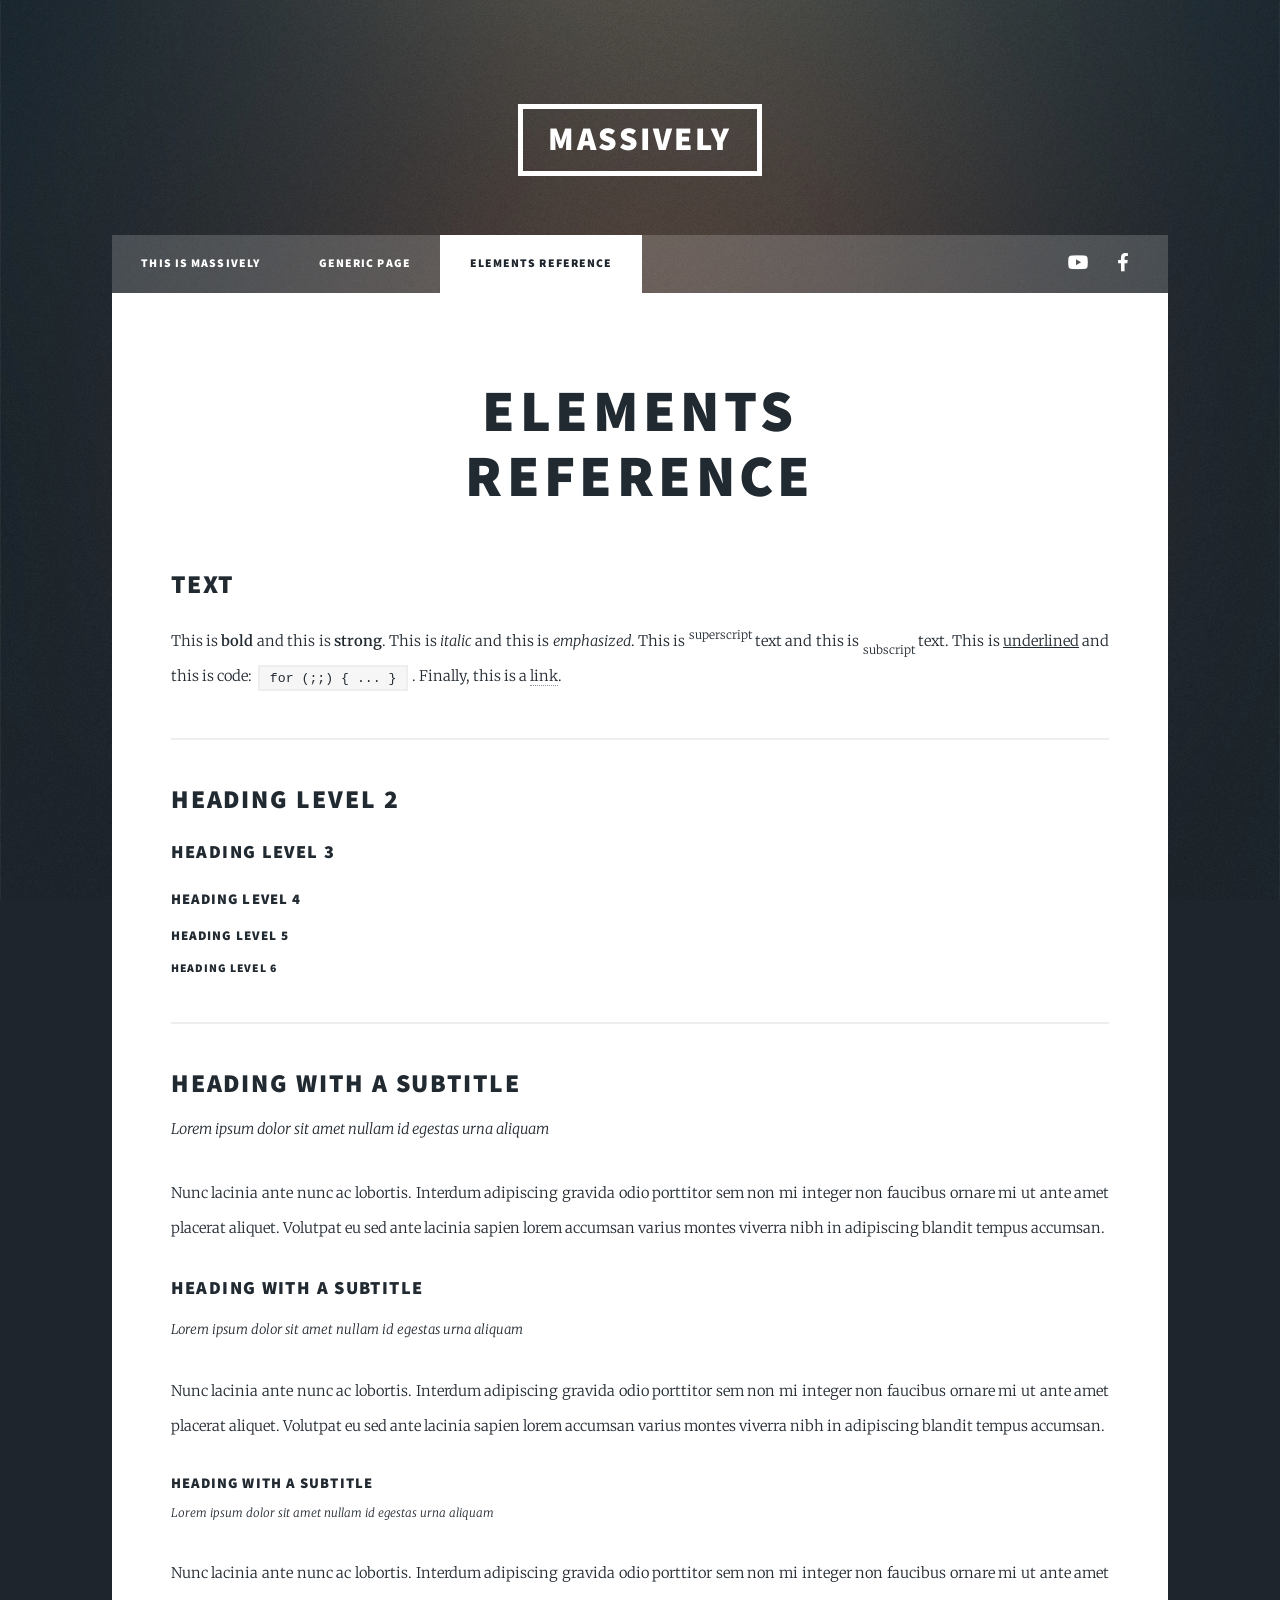
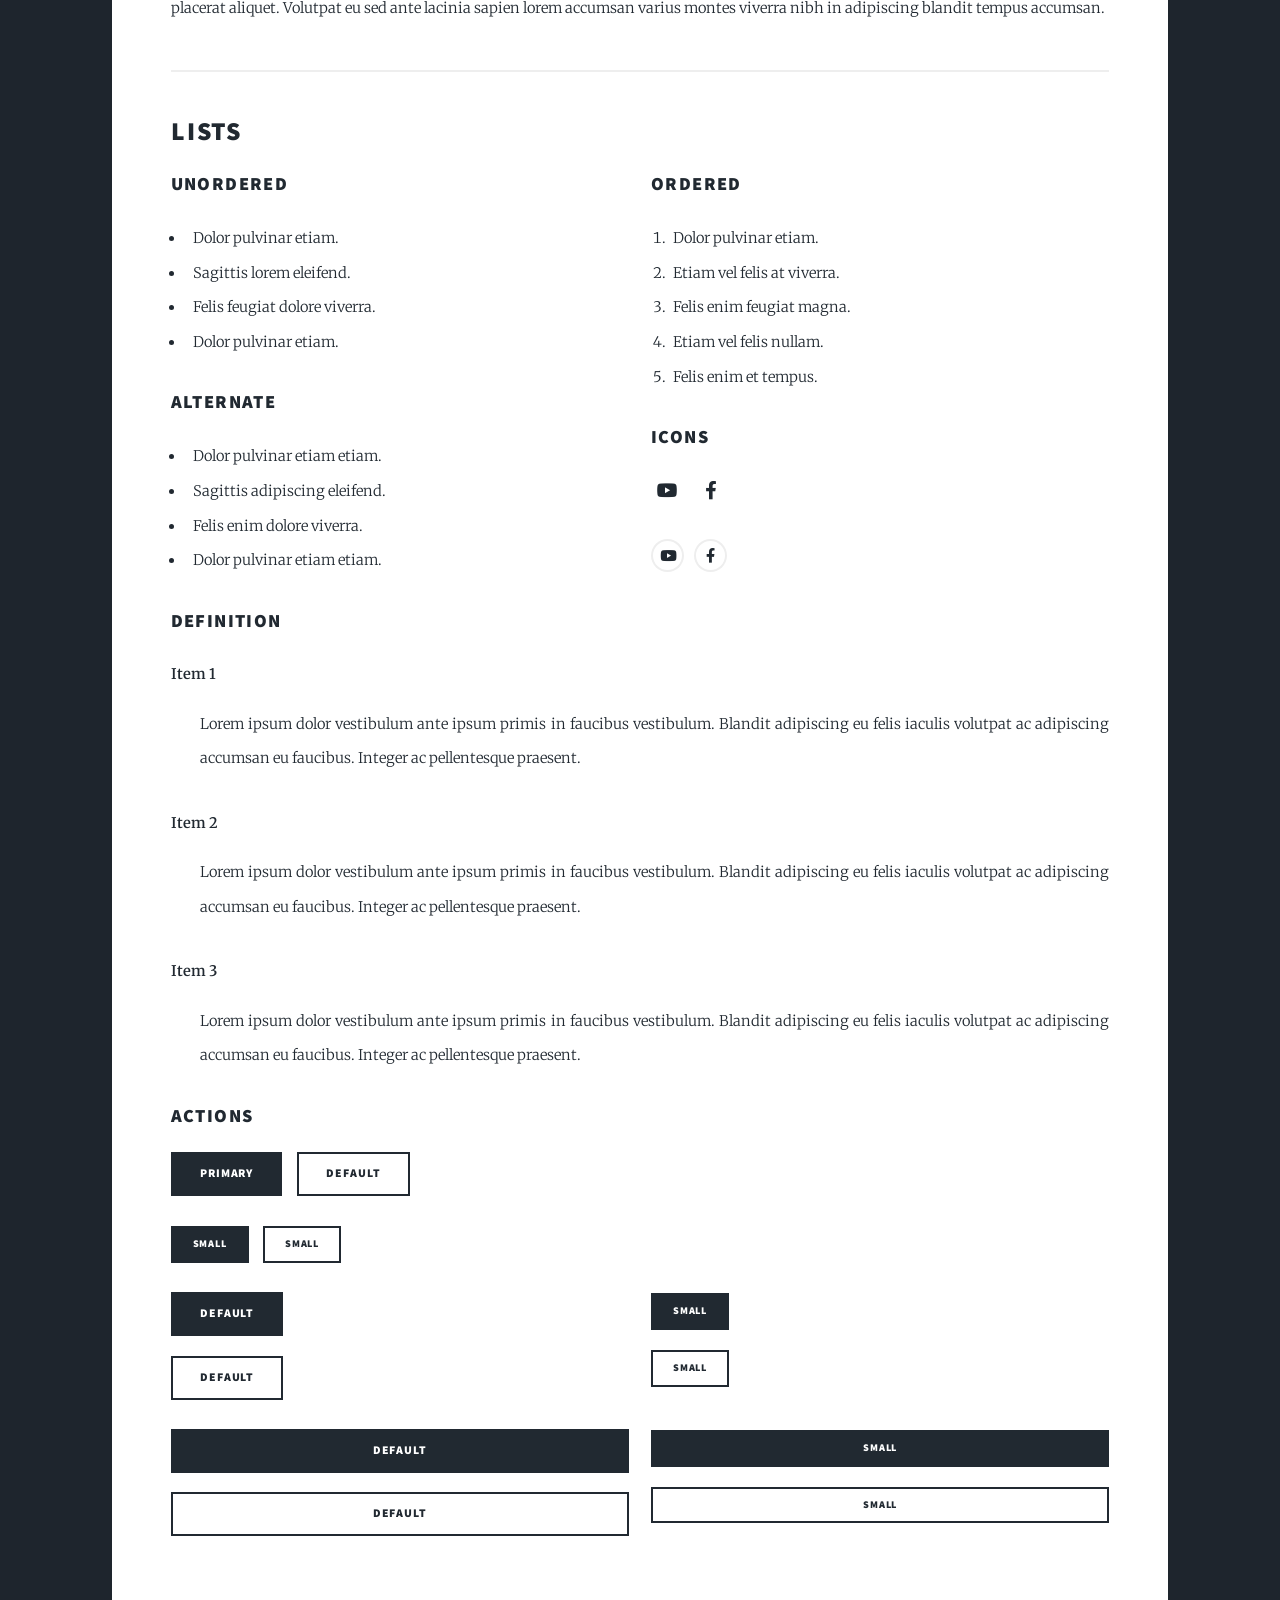
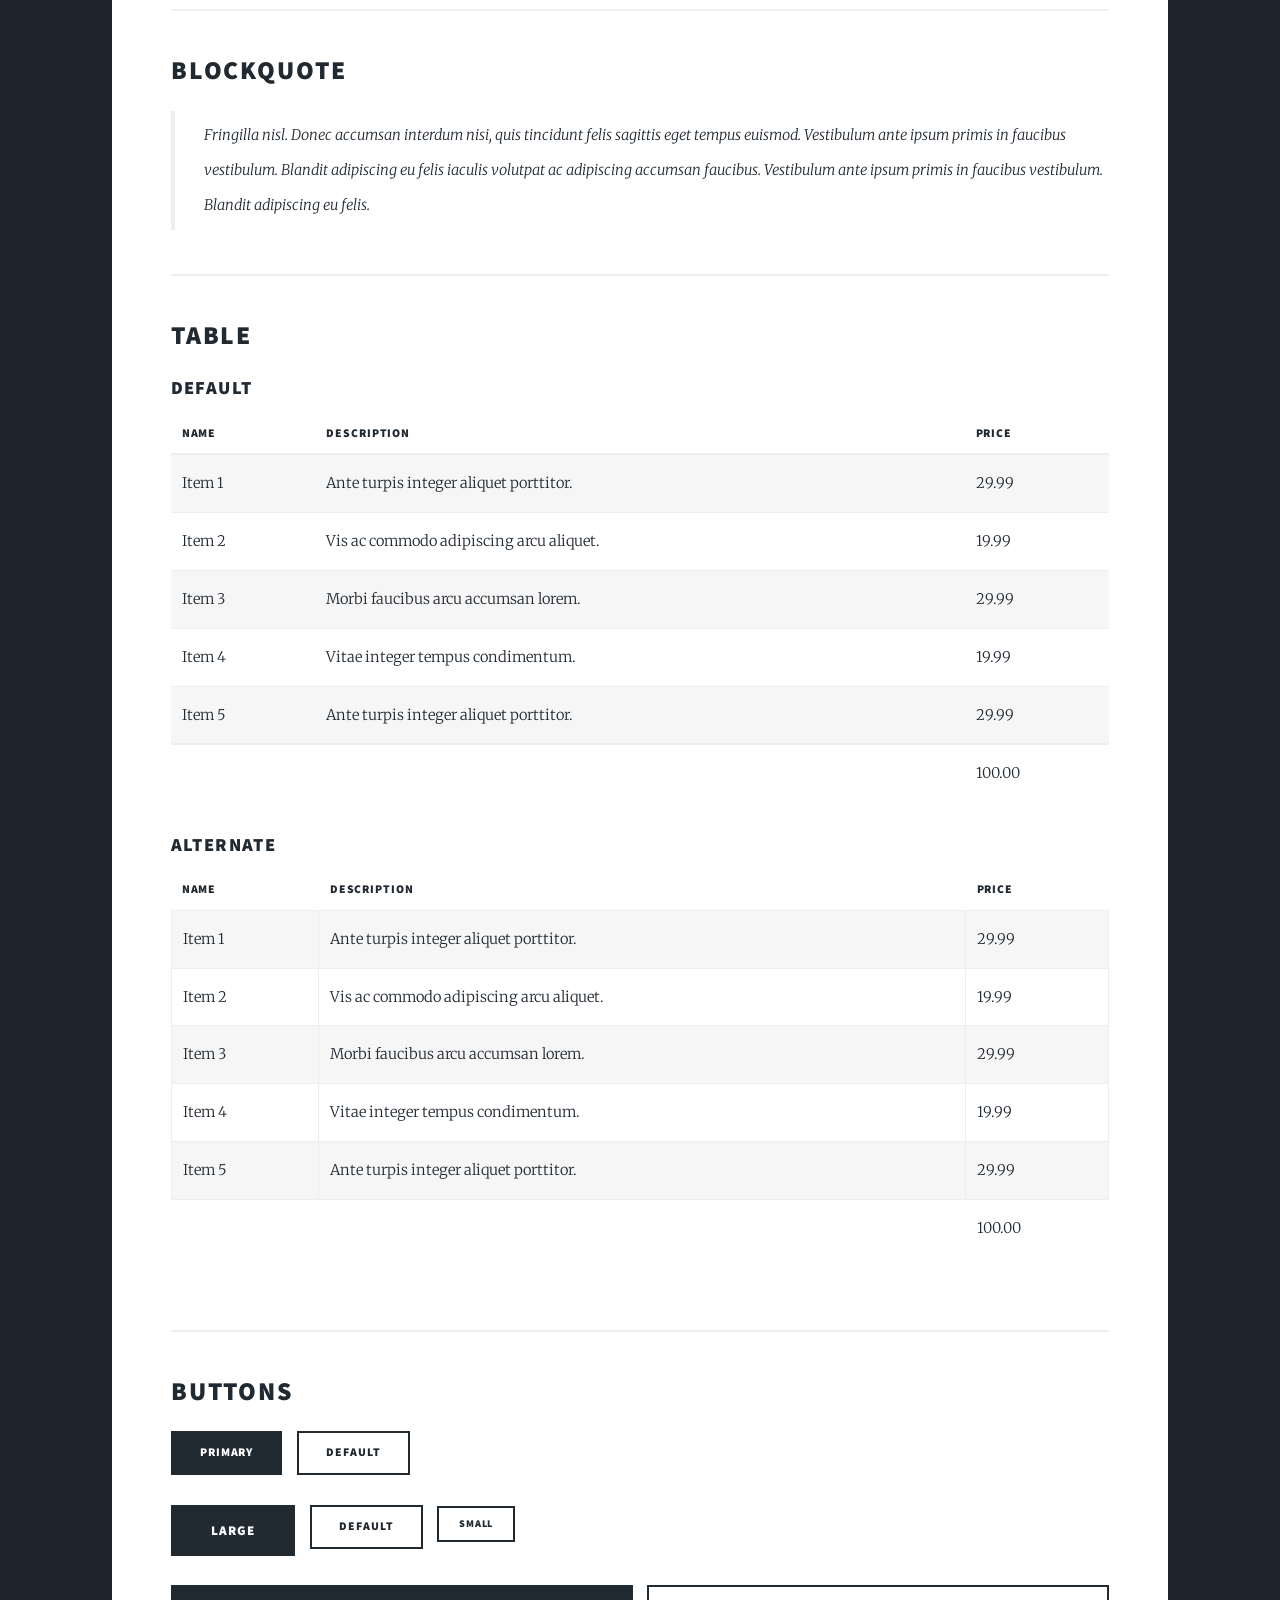
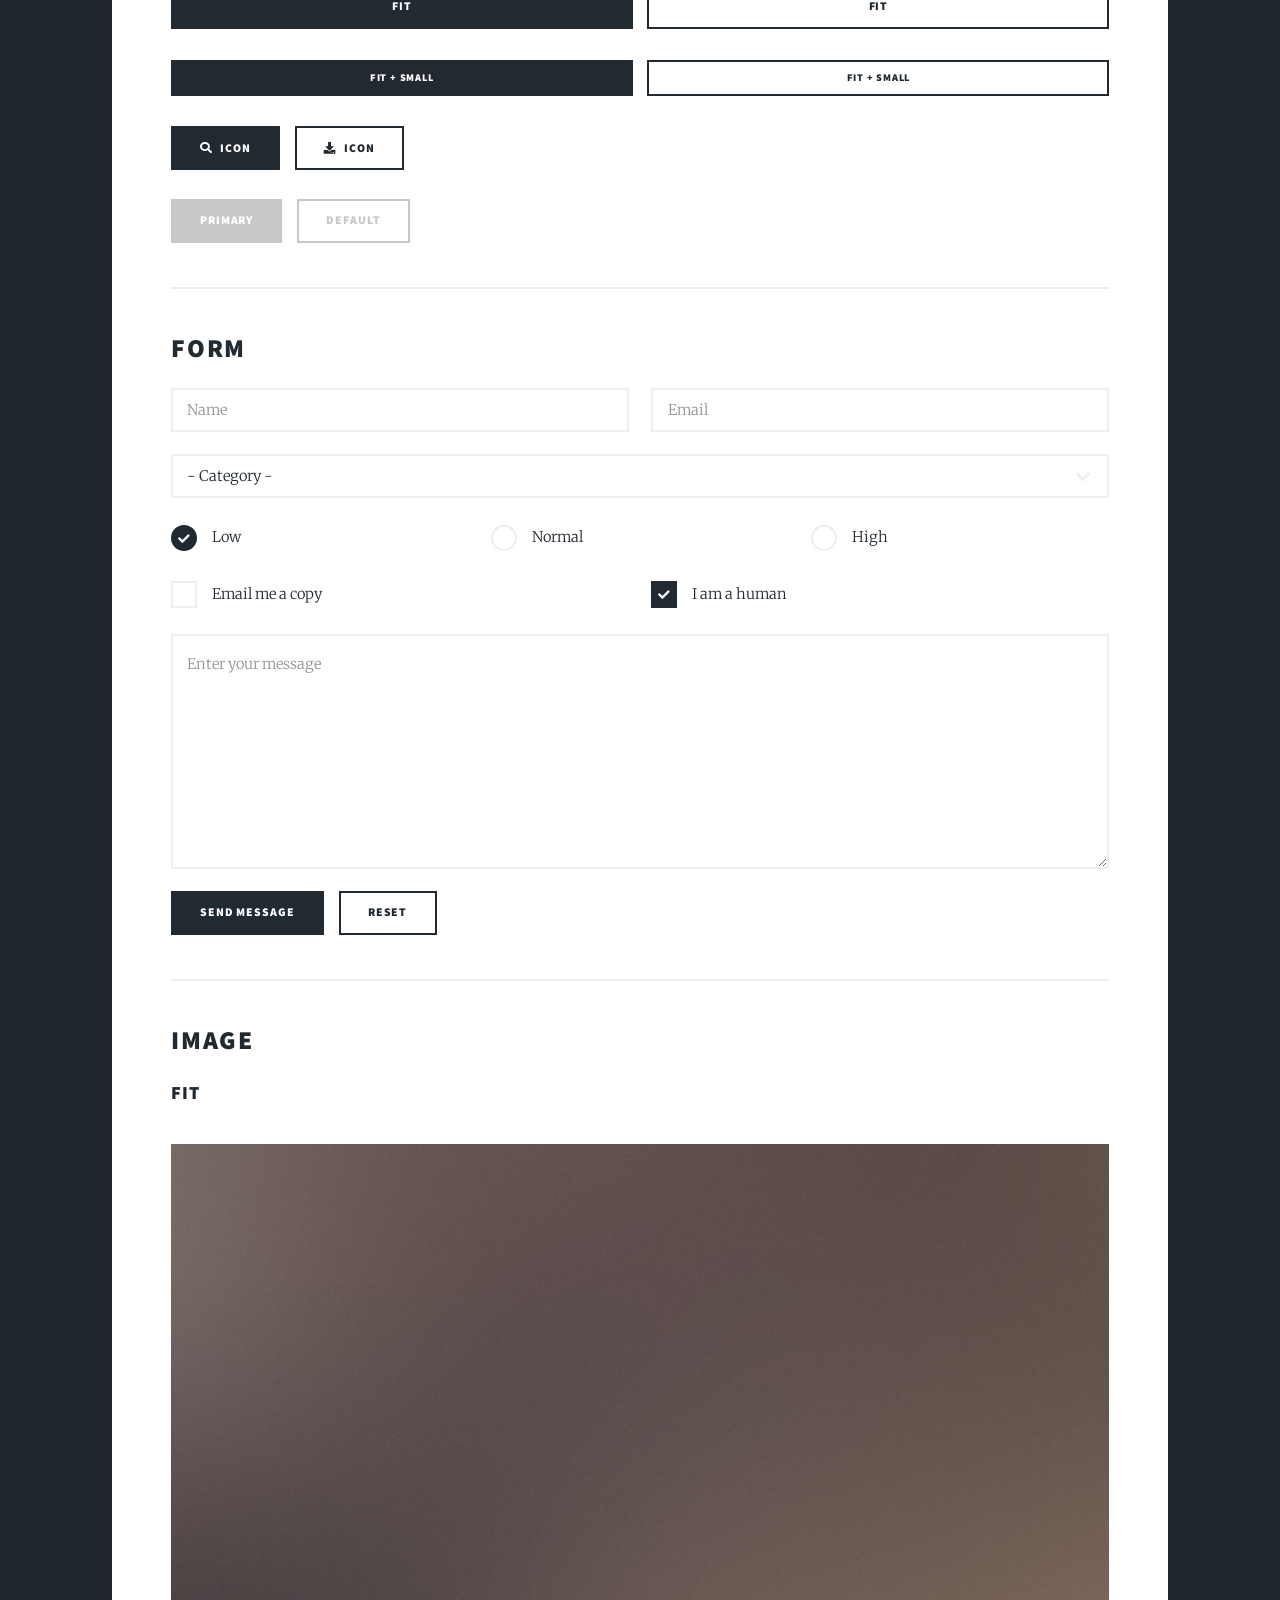
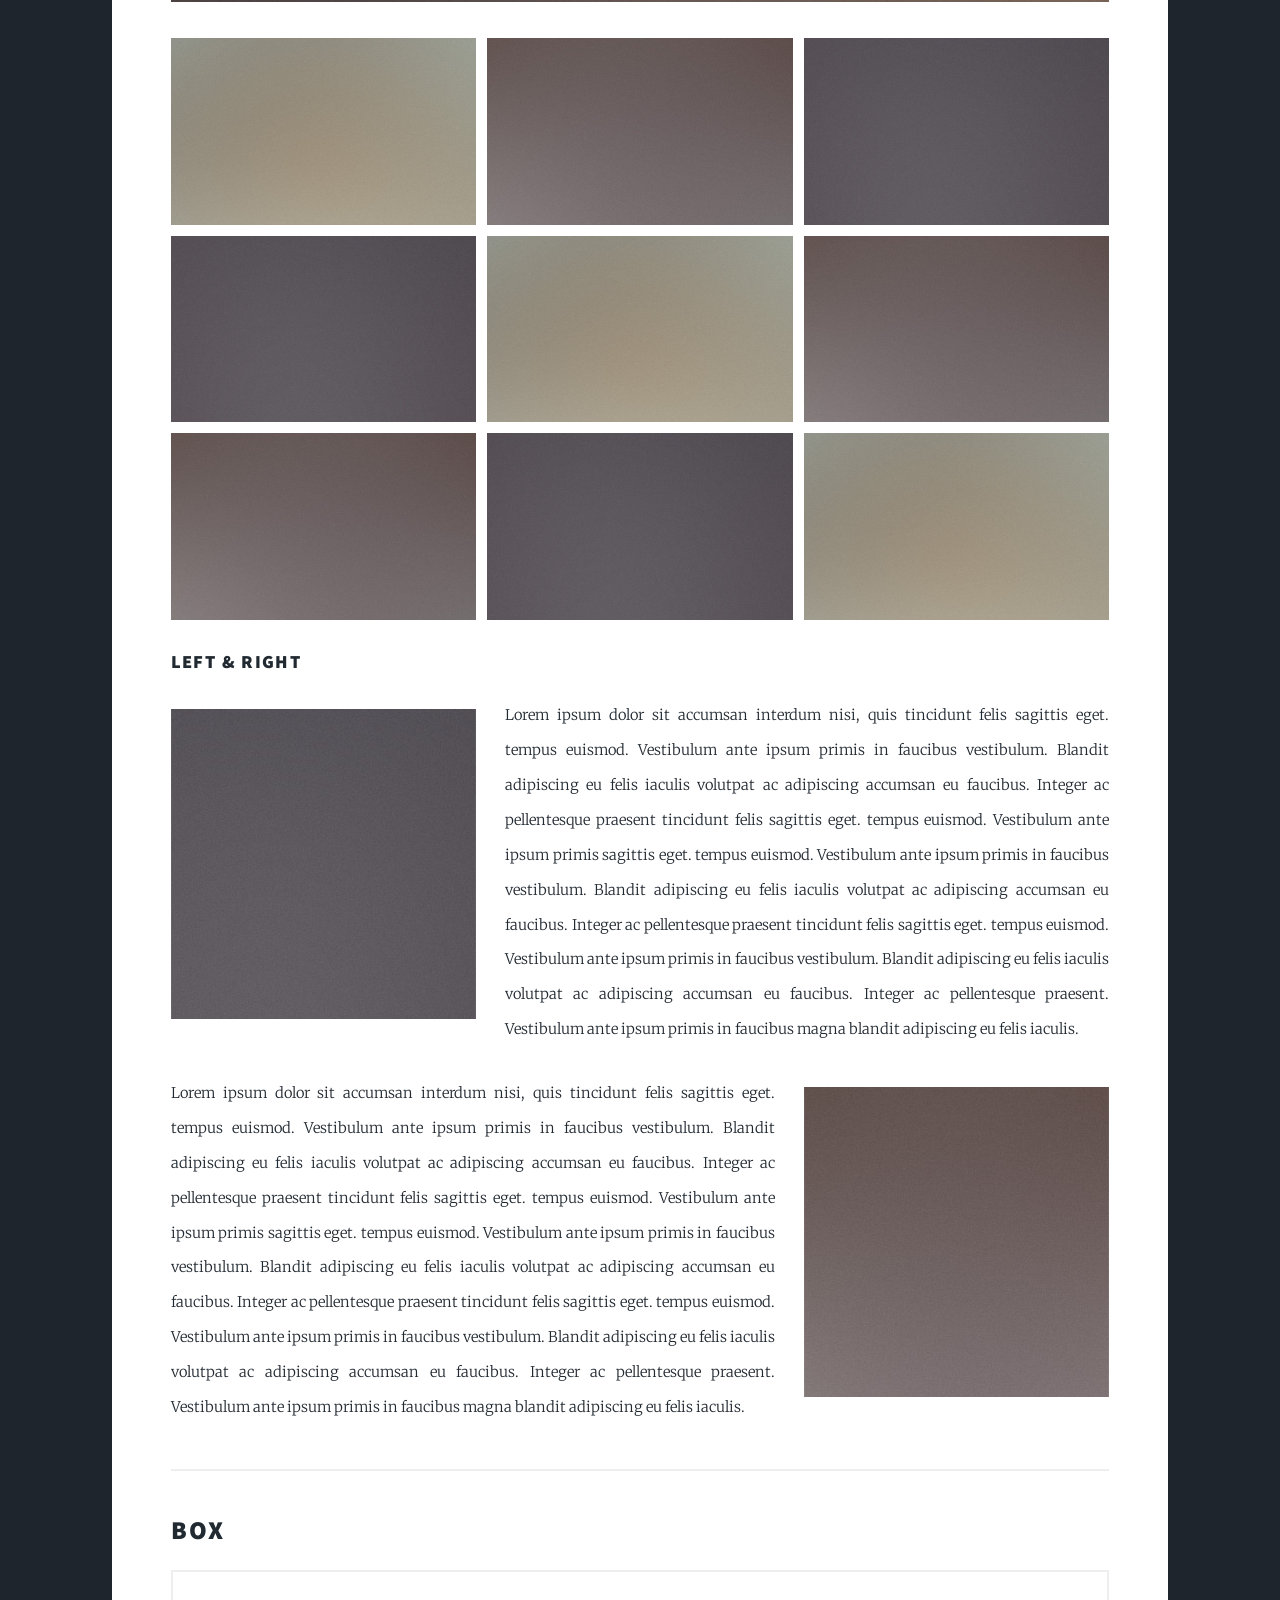
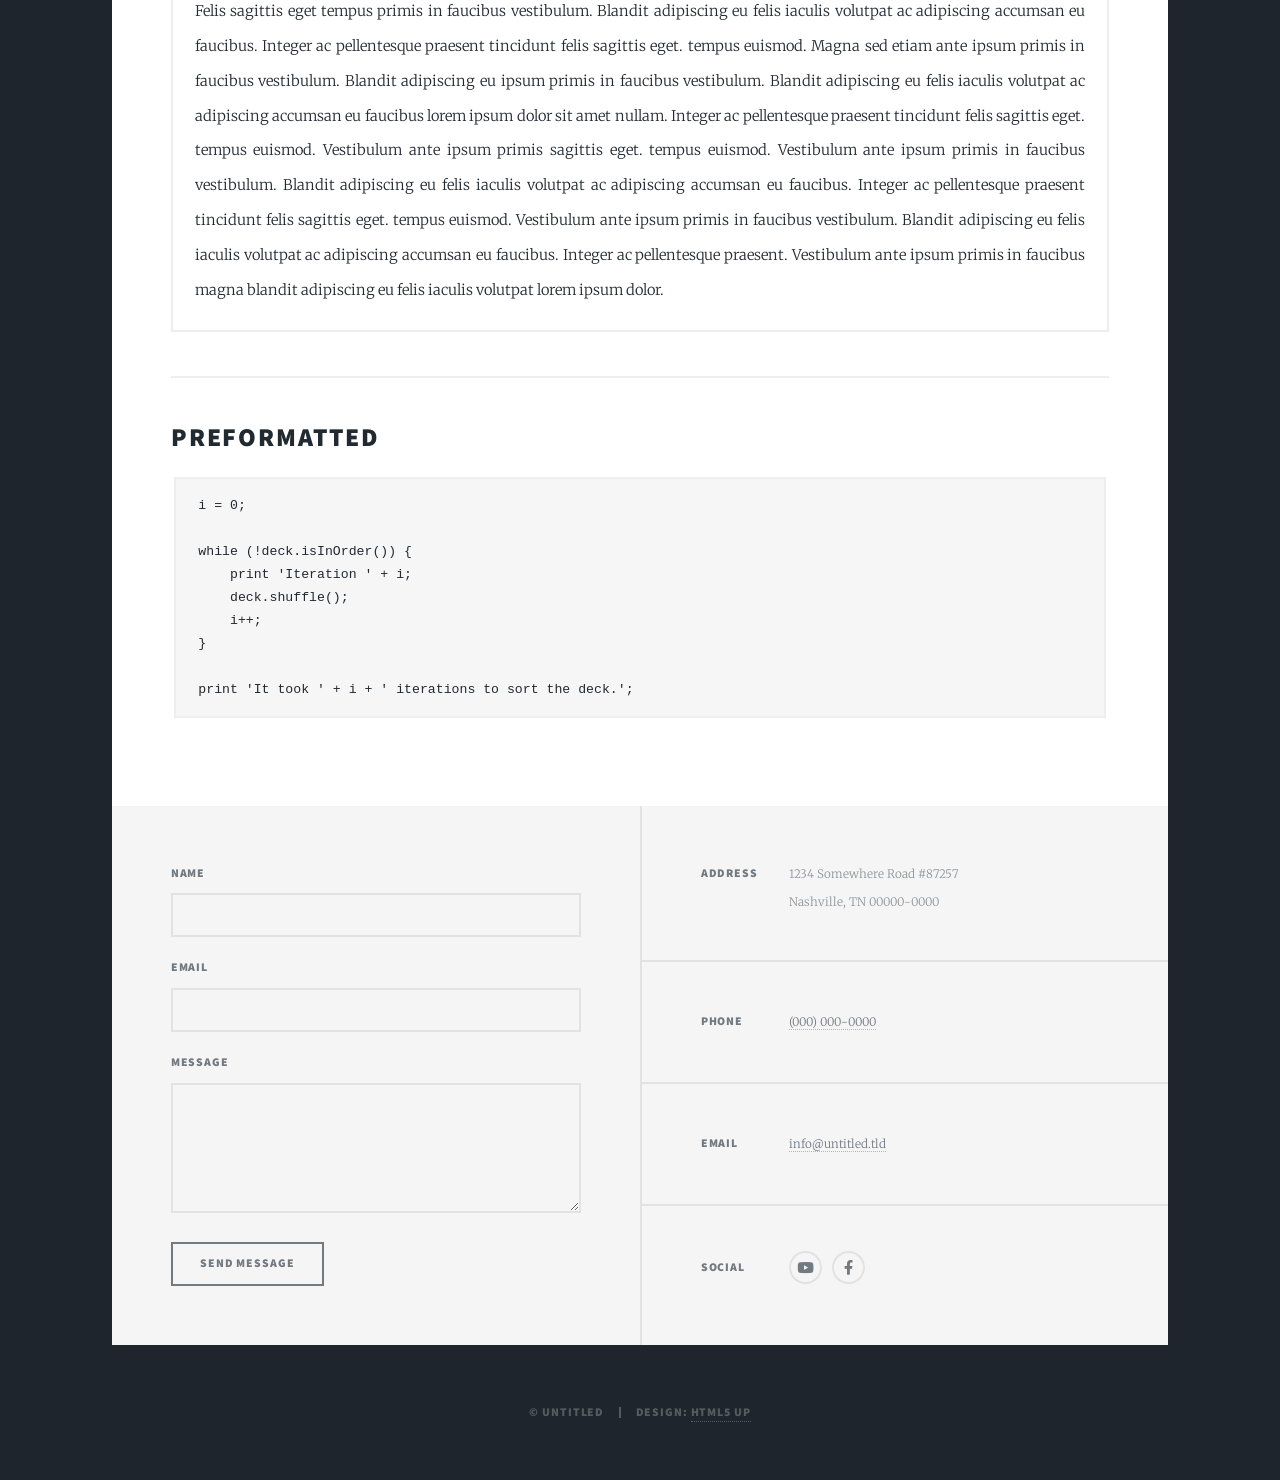
==== about.html @ 599d357b "renamed and linked html pages; fixed facebook link" ====
<!DOCTYPE HTML>
<!--
	Massively by HTML5 UP
	html5up.net | @ajlkn
	Free for personal and commercial use under the CCA 3.0 license (html5up.net/license)
-->
<html>
	<head>
		<title>Elements Reference - Massively by HTML5 UP</title>
		<meta charset="utf-8" />
		<meta name="viewport" content="width=device-width, initial-scale=1, user-scalable=no" />
		<link rel="stylesheet" href="assets/css/main.css" />
		<noscript><link rel="stylesheet" href="assets/css/noscript.css" /></noscript>
	</head>
	<body class="is-preload">

		<!-- Wrapper -->
			<div id="wrapper">

				<!-- Header -->
					<header id="header">
						<a href="index.html" class="logo">Massively</a>
					</header>

				<!-- Nav -->
					<nav id="nav">
						<ul class="links">
							<li><a href="index.html">This is Massively</a></li>
							<li><a href="generic.html">Generic Page</a></li>
							<li class="active"><a href="elements.html">Elements Reference</a></li>
						</ul>
						<ul class="icons">
							<li><a href="https://www.youtube.com/@J-OCombo" class="icon brands fa-youtube"><span class="label">YouTube</span></a></li>
							<li><a href="https://www.facebook.com/profile.php?id=100080213184592" class="icon brands fa-facebook-f"><span class="label">Facebook</span></a></li>
						</ul>
					</nav>

				<!-- Main -->
					<div id="main">

						<!-- Post -->
							<section class="post">
								<header class="major">
									<h1>Elements<br />
									Reference</h1>
								</header>

								<!-- Text stuff -->
									<h2>Text</h2>
									<p>This is <b>bold</b> and this is <strong>strong</strong>. This is <i>italic</i> and this is <em>emphasized</em>.
									This is <sup>superscript</sup> text and this is <sub>subscript</sub> text.
									This is <u>underlined</u> and this is code: <code>for (;;) { ... }</code>.
									Finally, this is a <a href="#">link</a>.</p>
									<hr />
									<h2>Heading Level 2</h2>
									<h3>Heading Level 3</h3>
									<h4>Heading Level 4</h4>
									<h5>Heading Level 5</h5>
									<h6>Heading Level 6</h6>
									<hr />
									<header>
										<h2>Heading with a Subtitle</h2>
										<p>Lorem ipsum dolor sit amet nullam id egestas urna aliquam</p>
									</header>
									<p>Nunc lacinia ante nunc ac lobortis. Interdum adipiscing gravida odio porttitor sem non mi integer non faucibus ornare mi ut ante amet placerat aliquet. Volutpat eu sed ante lacinia sapien lorem accumsan varius montes viverra nibh in adipiscing blandit tempus accumsan.</p>
									<header>
										<h3>Heading with a Subtitle</h3>
										<p>Lorem ipsum dolor sit amet nullam id egestas urna aliquam</p>
									</header>
									<p>Nunc lacinia ante nunc ac lobortis. Interdum adipiscing gravida odio porttitor sem non mi integer non faucibus ornare mi ut ante amet placerat aliquet. Volutpat eu sed ante lacinia sapien lorem accumsan varius montes viverra nibh in adipiscing blandit tempus accumsan.</p>
									<header>
										<h4>Heading with a Subtitle</h4>
										<p>Lorem ipsum dolor sit amet nullam id egestas urna aliquam</p>
									</header>
									<p>Nunc lacinia ante nunc ac lobortis. Interdum adipiscing gravida odio porttitor sem non mi integer non faucibus ornare mi ut ante amet placerat aliquet. Volutpat eu sed ante lacinia sapien lorem accumsan varius montes viverra nibh in adipiscing blandit tempus accumsan.</p>

									<hr />

								<!-- Lists -->
									<h2>Lists</h2>
									<div class="row">
										<div class="col-6 col-12-small">

											<h3>Unordered</h3>
											<ul>
												<li>Dolor pulvinar etiam.</li>
												<li>Sagittis lorem eleifend.</li>
												<li>Felis feugiat dolore viverra.</li>
												<li>Dolor pulvinar etiam.</li>
											</ul>

											<h3>Alternate</h3>
											<ul class="alt">
												<li>Dolor pulvinar etiam etiam.</li>
												<li>Sagittis adipiscing eleifend.</li>
												<li>Felis enim dolore viverra.</li>
												<li>Dolor pulvinar etiam etiam.</li>
											</ul>

										</div>
										<div class="col-6 col-12-small">

											<h3>Ordered</h3>
											<ol>
												<li>Dolor pulvinar etiam.</li>
												<li>Etiam vel felis at viverra.</li>
												<li>Felis enim feugiat magna.</li>
												<li>Etiam vel felis nullam.</li>
												<li>Felis enim et tempus.</li>
											</ol>

											<h3>Icons</h3>
											<ul class="icons">
												<li><a href="https://www.youtube.com/@J-OCombo" class="icon brands fa-youtube"><span class="label">YouTube</span></a></li>
												<li><a href="#" class="icon brands fa-facebook-f"><span class="label">Facebook</span></a></li>
											</ul>
											<ul class="icons alt">
												<li><a href="https://www.youtube.com/@J-OCombo" class="icon brands alt fa-youtube"><span class="label">YouTube</span></a></li>
												<li><a href="#" class="icon brands alt fa-facebook-f"><span class="label">Facebook</span></a></li>
											</ul>

										</div>
									</div>
									<h3>Definition</h3>
									<dl>
										<dt>Item 1</dt>
										<dd>
											<p>Lorem ipsum dolor vestibulum ante ipsum primis in faucibus vestibulum. Blandit adipiscing eu felis iaculis volutpat ac adipiscing accumsan eu faucibus. Integer ac pellentesque praesent.</p>
										</dd>
										<dt>Item 2</dt>
										<dd>
											<p>Lorem ipsum dolor vestibulum ante ipsum primis in faucibus vestibulum. Blandit adipiscing eu felis iaculis volutpat ac adipiscing accumsan eu faucibus. Integer ac pellentesque praesent.</p>
										</dd>
										<dt>Item 3</dt>
										<dd>
											<p>Lorem ipsum dolor vestibulum ante ipsum primis in faucibus vestibulum. Blandit adipiscing eu felis iaculis volutpat ac adipiscing accumsan eu faucibus. Integer ac pellentesque praesent.</p>
										</dd>
									</dl>

									<h3>Actions</h3>
									<ul class="actions">
										<li><a href="#" class="button primary">Primary</a></li>
										<li><a href="#" class="button">Default</a></li>
									</ul>
									<ul class="actions small">
										<li><a href="#" class="button primary small">Small</a></li>
										<li><a href="#" class="button small">Small</a></li>
									</ul>
									<div class="row">
										<div class="col-6 col-12-small">
											<ul class="actions stacked">
												<li><a href="#" class="button primary">Default</a></li>
												<li><a href="#" class="button">Default</a></li>
											</ul>
										</div>
										<div class="col-6 col-12-small">
											<ul class="actions stacked">
												<li><a href="#" class="button primary small">Small</a></li>
												<li><a href="#" class="button small">Small</a></li>
											</ul>
										</div>
									</div>
									<div class="row">
										<div class="col-6 col-12-small">
											<ul class="actions stacked">
												<li><a href="#" class="button primary fit">Default</a></li>
												<li><a href="#" class="button fit">Default</a></li>
											</ul>
										</div>
										<div class="col-6 col-12-small">
											<ul class="actions stacked">
												<li><a href="#" class="button primary small fit">Small</a></li>
												<li><a href="#" class="button small fit">Small</a></li>
											</ul>
										</div>
									</div>

									<hr />

								<!-- Blockquote -->
									<h2>Blockquote</h2>
									<blockquote>Fringilla nisl. Donec accumsan interdum nisi, quis tincidunt felis sagittis eget tempus euismod. Vestibulum ante ipsum primis in faucibus vestibulum. Blandit adipiscing eu felis iaculis volutpat ac adipiscing accumsan faucibus. Vestibulum ante ipsum primis in faucibus vestibulum. Blandit adipiscing eu felis.</blockquote>

									<hr />

								<!-- Table -->
									<h2>Table</h2>

									<h3>Default</h3>
									<div class="table-wrapper">
										<table>
											<thead>
												<tr>
													<th>Name</th>
													<th>Description</th>
													<th>Price</th>
												</tr>
											</thead>
											<tbody>
												<tr>
													<td>Item 1</td>
													<td>Ante turpis integer aliquet porttitor.</td>
													<td>29.99</td>
												</tr>
												<tr>
													<td>Item 2</td>
													<td>Vis ac commodo adipiscing arcu aliquet.</td>
													<td>19.99</td>
												</tr>
												<tr>
													<td>Item 3</td>
													<td> Morbi faucibus arcu accumsan lorem.</td>
													<td>29.99</td>
												</tr>
												<tr>
													<td>Item 4</td>
													<td>Vitae integer tempus condimentum.</td>
													<td>19.99</td>
												</tr>
												<tr>
													<td>Item 5</td>
													<td>Ante turpis integer aliquet porttitor.</td>
													<td>29.99</td>
												</tr>
											</tbody>
											<tfoot>
												<tr>
													<td colspan="2"></td>
													<td>100.00</td>
												</tr>
											</tfoot>
										</table>
									</div>

									<h3>Alternate</h3>
									<div class="table-wrapper">
										<table class="alt">
											<thead>
												<tr>
													<th>Name</th>
													<th>Description</th>
													<th>Price</th>
												</tr>
											</thead>
											<tbody>
												<tr>
													<td>Item 1</td>
													<td>Ante turpis integer aliquet porttitor.</td>
													<td>29.99</td>
												</tr>
												<tr>
													<td>Item 2</td>
													<td>Vis ac commodo adipiscing arcu aliquet.</td>
													<td>19.99</td>
												</tr>
												<tr>
													<td>Item 3</td>
													<td> Morbi faucibus arcu accumsan lorem.</td>
													<td>29.99</td>
												</tr>
												<tr>
													<td>Item 4</td>
													<td>Vitae integer tempus condimentum.</td>
													<td>19.99</td>
												</tr>
												<tr>
													<td>Item 5</td>
													<td>Ante turpis integer aliquet porttitor.</td>
													<td>29.99</td>
												</tr>
											</tbody>
											<tfoot>
												<tr>
													<td colspan="2"></td>
													<td>100.00</td>
												</tr>
											</tfoot>
										</table>
									</div>

									<hr />

								<!-- Buttons -->
									<h2>Buttons</h2>
									<ul class="actions">
										<li><a href="#" class="button primary">Primary</a></li>
										<li><a href="#" class="button">Default</a></li>
									</ul>
									<ul class="actions">
										<li><a href="#" class="button primary large">Large</a></li>
										<li><a href="#" class="button">Default</a></li>
										<li><a href="#" class="button small">Small</a></li>
									</ul>
									<ul class="actions fit">
										<li><a href="#" class="button primary fit">Fit</a></li>
										<li><a href="#" class="button fit">Fit</a></li>
									</ul>
									<ul class="actions fit small">
										<li><a href="#" class="button primary fit small">Fit + Small</a></li>
										<li><a href="#" class="button fit small">Fit + Small</a></li>
									</ul>
									<ul class="actions">
										<li><a href="#" class="button primary icon solid fa-search">Icon</a></li>
										<li><a href="#" class="button icon solid fa-download">Icon</a></li>
									</ul>
									<ul class="actions">
										<li><span class="button primary disabled">Primary</span></li>
										<li><span class="button disabled">Default</span></li>
									</ul>

									<hr />

								<!-- Form -->
									<h2>Form</h2>

									<form method="post" action="#">
										<div class="row gtr-uniform">
											<div class="col-6 col-12-xsmall">
												<input type="text" name="demo-name" id="demo-name" value="" placeholder="Name" />
											</div>
											<div class="col-6 col-12-xsmall">
												<input type="email" name="demo-email" id="demo-email" value="" placeholder="Email" />
											</div>
											<!-- Break -->
											<div class="col-12">
												<select name="demo-category" id="demo-category">
													<option value="">- Category -</option>
													<option value="1">Manufacturing</option>
													<option value="1">Shipping</option>
													<option value="1">Administration</option>
													<option value="1">Human Resources</option>
												</select>
											</div>
											<!-- Break -->
											<div class="col-4 col-12-small">
												<input type="radio" id="demo-priority-low" name="demo-priority" checked>
												<label for="demo-priority-low">Low</label>
											</div>
											<div class="col-4 col-12-small">
												<input type="radio" id="demo-priority-normal" name="demo-priority">
												<label for="demo-priority-normal">Normal</label>
											</div>
											<div class="col-4 col-12-small">
												<input type="radio" id="demo-priority-high" name="demo-priority">
												<label for="demo-priority-high">High</label>
											</div>
											<!-- Break -->
											<div class="col-6 col-12-small">
												<input type="checkbox" id="demo-copy" name="demo-copy">
												<label for="demo-copy">Email me a copy</label>
											</div>
											<div class="col-6 col-12-small">
												<input type="checkbox" id="demo-human" name="demo-human" checked>
												<label for="demo-human">I am a human</label>
											</div>
											<!-- Break -->
											<div class="col-12">
												<textarea name="demo-message" id="demo-message" placeholder="Enter your message" rows="6"></textarea>
											</div>
											<!-- Break -->
											<div class="col-12">
												<ul class="actions">
													<li><input type="submit" value="Send Message" class="primary" /></li>
													<li><input type="reset" value="Reset" /></li>
												</ul>
											</div>
										</div>
									</form>

									<hr />

								<!-- Image -->
									<h2>Image</h2>

									<h3>Fit</h3>
									<span class="image fit"><img src="images/pic01.jpg" alt="" /></span>
									<div class="box alt">
										<div class="row gtr-50 gtr-uniform">
											<div class="col-4"><span class="image fit"><img src="images/pic02.jpg" alt="" /></span></div>
											<div class="col-4"><span class="image fit"><img src="images/pic03.jpg" alt="" /></span></div>
											<div class="col-4"><span class="image fit"><img src="images/pic04.jpg" alt="" /></span></div>
											<!-- Break -->
											<div class="col-4"><span class="image fit"><img src="images/pic04.jpg" alt="" /></span></div>
											<div class="col-4"><span class="image fit"><img src="images/pic02.jpg" alt="" /></span></div>
											<div class="col-4"><span class="image fit"><img src="images/pic03.jpg" alt="" /></span></div>
											<!-- Break -->
											<div class="col-4"><span class="image fit"><img src="images/pic03.jpg" alt="" /></span></div>
											<div class="col-4"><span class="image fit"><img src="images/pic04.jpg" alt="" /></span></div>
											<div class="col-4"><span class="image fit"><img src="images/pic02.jpg" alt="" /></span></div>
										</div>
									</div>

									<h3>Left &amp; Right</h3>
									<p><span class="image left"><img src="images/pic08.jpg" alt="" /></span>Lorem ipsum dolor sit accumsan interdum nisi, quis tincidunt felis sagittis eget. tempus euismod. Vestibulum ante ipsum primis in faucibus vestibulum. Blandit adipiscing eu felis iaculis volutpat ac adipiscing accumsan eu faucibus. Integer ac pellentesque praesent tincidunt felis sagittis eget. tempus euismod. Vestibulum ante ipsum primis sagittis eget. tempus euismod. Vestibulum ante ipsum primis in faucibus vestibulum. Blandit adipiscing eu felis iaculis volutpat ac adipiscing accumsan eu faucibus. Integer ac pellentesque praesent tincidunt felis sagittis eget. tempus euismod. Vestibulum ante ipsum primis in faucibus vestibulum. Blandit adipiscing eu felis iaculis volutpat ac adipiscing accumsan eu faucibus. Integer ac pellentesque praesent. Vestibulum ante ipsum primis in faucibus magna blandit adipiscing eu felis iaculis.</p>
									<p><span class="image right"><img src="images/pic09.jpg" alt="" /></span>Lorem ipsum dolor sit accumsan interdum nisi, quis tincidunt felis sagittis eget. tempus euismod. Vestibulum ante ipsum primis in faucibus vestibulum. Blandit adipiscing eu felis iaculis volutpat ac adipiscing accumsan eu faucibus. Integer ac pellentesque praesent tincidunt felis sagittis eget. tempus euismod. Vestibulum ante ipsum primis sagittis eget. tempus euismod. Vestibulum ante ipsum primis in faucibus vestibulum. Blandit adipiscing eu felis iaculis volutpat ac adipiscing accumsan eu faucibus. Integer ac pellentesque praesent tincidunt felis sagittis eget. tempus euismod. Vestibulum ante ipsum primis in faucibus vestibulum. Blandit adipiscing eu felis iaculis volutpat ac adipiscing accumsan eu faucibus. Integer ac pellentesque praesent. Vestibulum ante ipsum primis in faucibus magna blandit adipiscing eu felis iaculis.</p>

									<hr />

								<!-- Box -->
									<h2>Box</h2>
									<div class="box">
										<p>Felis sagittis eget tempus primis in faucibus vestibulum. Blandit adipiscing eu felis iaculis volutpat ac adipiscing accumsan eu faucibus. Integer ac pellentesque praesent tincidunt felis sagittis eget. tempus euismod. Magna sed etiam ante ipsum primis in faucibus vestibulum. Blandit adipiscing eu ipsum primis in faucibus vestibulum. Blandit adipiscing eu felis iaculis volutpat ac adipiscing accumsan eu faucibus lorem ipsum dolor sit amet nullam. Integer ac pellentesque praesent tincidunt felis sagittis eget. tempus euismod. Vestibulum ante ipsum primis sagittis eget. tempus euismod. Vestibulum ante ipsum primis in faucibus vestibulum. Blandit adipiscing eu felis iaculis volutpat ac adipiscing accumsan eu faucibus. Integer ac pellentesque praesent tincidunt felis sagittis eget. tempus euismod. Vestibulum ante ipsum primis in faucibus vestibulum. Blandit adipiscing eu felis iaculis volutpat ac adipiscing accumsan eu faucibus. Integer ac pellentesque praesent. Vestibulum ante ipsum primis in faucibus magna blandit adipiscing eu felis iaculis volutpat lorem ipsum dolor.</p>
									</div>

									<hr />

								<!-- Preformatted Code -->
									<h2>Preformatted</h2>
									<pre><code>i = 0;

while (!deck.isInOrder()) {
    print 'Iteration ' + i;
    deck.shuffle();
    i++;
}

print 'It took ' + i + ' iterations to sort the deck.';
</code></pre>

							</section>

					</div>

				<!-- Footer -->
					<footer id="footer">
						<section>
							<form method="post" action="#">
								<div class="fields">
									<div class="field">
										<label for="name">Name</label>
										<input type="text" name="name" id="name" />
									</div>
									<div class="field">
										<label for="email">Email</label>
										<input type="text" name="email" id="email" />
									</div>
									<div class="field">
										<label for="message">Message</label>
										<textarea name="message" id="message" rows="3"></textarea>
									</div>
								</div>
								<ul class="actions">
									<li><input type="submit" value="Send Message" /></li>
								</ul>
							</form>
						</section>
						<section class="split contact">
							<section class="alt">
								<h3>Address</h3>
								<p>1234 Somewhere Road #87257<br />
								Nashville, TN 00000-0000</p>
							</section>
							<section>
								<h3>Phone</h3>
								<p><a href="#">(000) 000-0000</a></p>
							</section>
							<section>
								<h3>Email</h3>
								<p><a href="#">info@untitled.tld</a></p>
							</section>
							<section>
								<h3>Social</h3>
								<ul class="icons alt">
									<li><a href="https://www.youtube.com/@J-OCombo" class="icon brands alt fa-youtube"><span class="label">YouTube</span></a></li>
									<li><a href="#" class="icon brands alt fa-facebook-f"><span class="label">Facebook</span></a></li>
								</ul>
							</section>
						</section>
					</footer>

				<!-- Copyright -->
					<div id="copyright">
						<ul><li>&copy; Untitled</li><li>Design: <a href="https://html5up.net">HTML5 UP</a></li></ul>
					</div>

			</div>

		<!-- Scripts -->
			<script src="assets/js/jquery.min.js"></script>
			<script src="assets/js/jquery.scrollex.min.js"></script>
			<script src="assets/js/jquery.scrolly.min.js"></script>
			<script src="assets/js/browser.min.js"></script>
			<script src="assets/js/breakpoints.min.js"></script>
			<script src="assets/js/util.js"></script>
			<script src="assets/js/main.js"></script>

	</body>
</html>
---- assets/css/main.css ----
@import url(fontawesome-all.min.css);
@import url("https://fonts.googleapis.com/css?family=Merriweather:300,700,300italic,700italic|Source+Sans+Pro:900");

/*
	Massively by HTML5 UP
	html5up.net | @ajlkn
	Free for personal and commercial use under the CCA 3.0 license (html5up.net/license)
*/

html, body, div, span, applet, object,
iframe, h1, h2, h3, h4, h5, h6, p, blockquote,
pre, a, abbr, acronym, address, big, cite,
code, del, dfn, em, img, ins, kbd, q, s, samp,
small, strike, strong, sub, sup, tt, var, b,
u, i, center, dl, dt, dd, ol, ul, li, fieldset,
form, label, legend, table, caption, tbody,
tfoot, thead, tr, th, td, article, aside,
canvas, details, embed, figure, figcaption,
footer, header, hgroup, menu, nav, output, ruby,
section, summary, time, mark, audio, video {
	margin: 0;
	padding: 0;
	border: 0;
	font-size: 100%;
	font: inherit;
	vertical-align: baseline;}

article, aside, details, figcaption, figure,
footer, header, hgroup, menu, nav, section {
	display: block;}

body {
	line-height: 1;
}

ol, ul {
	list-style: none;
}

blockquote, q {
	quotes: none;
}

	blockquote:before, blockquote:after, q:before, q:after {
		content: '';
		content: none;
	}

table {
	border-collapse: collapse;
	border-spacing: 0;
}

body {
	-webkit-text-size-adjust: none;
}

mark {
	background-color: transparent;
	color: inherit;
}

input::-moz-focus-inner {
	border: 0;
	padding: 0;
}

input, select, textarea {
	-moz-appearance: none;
	-webkit-appearance: none;
	-ms-appearance: none;
	appearance: none;
}

/* Basic */

	@-ms-viewport {
		width: device-width;
	}

	body {
		-ms-overflow-style: scrollbar;
	}

	@media screen and (max-width: 480px) {

		html, body {
			min-width: 320px;
		}

	}

	html {
		box-sizing: border-box;
	}

	*, *:before, *:after {
		box-sizing: inherit;
	}

	body {
		background-color: #1e252d;
	}

		body.is-preload *, body.is-preload *:before, body.is-preload *:after {
			-moz-animation: none !important;
			-webkit-animation: none !important;
			-ms-animation: none !important;
			animation: none !important;
			-moz-transition: none !important;
			-webkit-transition: none !important;
			-ms-transition: none !important;
			transition: none !important;
		}

/* Type */

	html {
		font-size: 16pt;
	}

		@media screen and (max-width: 1680px) {

			html {
				font-size: 12pt;
			}

		}

		@media screen and (max-width: 1280px) {

			html {
				font-size: 11pt;
			}

		}

		@media screen and (max-width: 360px) {

			html {
				font-size: 10pt;
			}

		}

	body {
		color: #212931;
	}

	body, input, select, textarea {
		font-family: "Merriweather", Georgia, serif;
		font-weight: 300;
		font-size: 1rem;
		line-height: 2.375;
	}

	a {
		-moz-transition: color 0.2s ease-in-out, background-color 0.2s ease-in-out, border-color 0.2s ease-in-out, box-shadow 0.2s ease-in-out;
		-webkit-transition: color 0.2s ease-in-out, background-color 0.2s ease-in-out, border-color 0.2s ease-in-out, box-shadow 0.2s ease-in-out;
		-ms-transition: color 0.2s ease-in-out, background-color 0.2s ease-in-out, border-color 0.2s ease-in-out, box-shadow 0.2s ease-in-out;
		transition: color 0.2s ease-in-out, background-color 0.2s ease-in-out, border-color 0.2s ease-in-out, box-shadow 0.2s ease-in-out;
		border-bottom: dotted 1px;
		text-decoration: none;
	}

		a:hover {
			border-bottom-color: transparent;
		}

	strong, b {
		font-weight: 600;
	}

	em, i {
		font-style: italic;
	}

	p {
		text-align: justify;
		margin: 0 0 2rem 0;
	}

	h1, h2, h3, h4, h5, h6 {
		font-family: "Source Sans Pro", Helvetica, sans-serif;
		font-weight: 900;
		line-height: 1.5;
		letter-spacing: 0.075em;
		text-transform: uppercase;
		margin: 0 0 1rem 0;
	}

		h1 a, h2 a, h3 a, h4 a, h5 a, h6 a {
			border-bottom: 0;
			color: inherit;
			text-decoration: none;
		}

	h1 {
		font-size: 4rem;
		line-height: 1.1;
		margin: 0 0 2rem 0;
	}

	h2 {
		font-size: 1.75rem;
		line-height: 1.3;
		margin: 0 0 1.5rem 0;
	}

	h3 {
		font-size: 1.25rem;
		margin: 0 0 1.5rem 0;
	}

	h4 {
		font-size: 1rem;
	}

	h5 {
		font-size: 0.9rem;
	}

	h6 {
		font-size: 0.8rem;
	}

	sub {
		font-size: 0.8rem;
		position: relative;
		top: 0.5rem;
	}

	sup {
		font-size: 0.8rem;
		position: relative;
		top: -0.5rem;
	}

	blockquote {
		border-left: solid 4px;
		font-style: italic;
		margin: 0 0 2rem 0;
		padding: 0.5rem 0 0.5rem 2rem;
	}

	code {
		border: solid 2px;
		font-family: "Courier New", monospace;
		font-size: 0.9rem;
		margin: 0 0.25rem;
		padding: 0.25rem 0.65rem;
	}

	pre {
		-webkit-overflow-scrolling: touch;
		font-family: "Courier New", monospace;
		font-size: 0.9rem;
		margin: 0 0 2rem 0;
	}

		pre code {
			display: block;
			line-height: 1.75;
			padding: 1rem 1.5rem;
			overflow-x: auto;
		}

	hr {
		border: 0;
		border-bottom: solid 2px;
		margin: 3rem 0;
	}

		hr.major {
			margin: 5rem 0;
		}

	.align-left {
		text-align: left;
	}

	.align-center {
		text-align: center;
	}

	.align-right {
		text-align: right;
	}

	input, select, textarea {
		color: #212931;
	}

	a {
		color: #212931;
		border-bottom-color: rgba(33, 41, 49, 0.5);
	}

		a:hover {
			border-bottom-color: transparent;
			color: #18bfef !important;
		}

	strong, b {
		color: #212931;
	}

	h1, h2, h3, h4, h5, h6 {
		color: #212931;
	}

	blockquote {
		border-left-color: #eeeeee;
	}

	code {
		background: rgba(220, 220, 220, 0.25);
		border-color: #eeeeee;
	}

	hr {
		border-bottom-color: #eeeeee;
	}

/* Row */

	.row {
		display: flex;
		flex-wrap: wrap;
		box-sizing: border-box;
		align-items: stretch;
	}

		.row > * {
			box-sizing: border-box;
		}

		.row.gtr-uniform > * > :last-child {
			margin-bottom: 0;
		}

		.row.aln-left {
			justify-content: flex-start;
		}

		.row.aln-center {
			justify-content: center;
		}

		.row.aln-right {
			justify-content: flex-end;
		}

		.row.aln-top {
			align-items: flex-start;
		}

		.row.aln-middle {
			align-items: center;
		}

		.row.aln-bottom {
			align-items: flex-end;
		}

		.row > .imp {
			order: -1;
		}

		.row > .col-1 {
			width: 8.33333%;
		}

		.row > .off-1 {
			margin-left: 8.33333%;
		}

		.row > .col-2 {
			width: 16.66667%;
		}

		.row > .off-2 {
			margin-left: 16.66667%;
		}

		.row > .col-3 {
			width: 25%;
		}

		.row > .off-3 {
			margin-left: 25%;
		}

		.row > .col-4 {
			width: 33.33333%;
		}

		.row > .off-4 {
			margin-left: 33.33333%;
		}

		.row > .col-5 {
			width: 41.66667%;
		}

		.row > .off-5 {
			margin-left: 41.66667%;
		}

		.row > .col-6 {
			width: 50%;
		}

		.row > .off-6 {
			margin-left: 50%;
		}

		.row > .col-7 {
			width: 58.33333%;
		}

		.row > .off-7 {
			margin-left: 58.33333%;
		}

		.row > .col-8 {
			width: 66.66667%;
		}

		.row > .off-8 {
			margin-left: 66.66667%;
		}

		.row > .col-9 {
			width: 75%;
		}

		.row > .off-9 {
			margin-left: 75%;
		}

		.row > .col-10 {
			width: 83.33333%;
		}

		.row > .off-10 {
			margin-left: 83.33333%;
		}

		.row > .col-11 {
			width: 91.66667%;
		}

		.row > .off-11 {
			margin-left: 91.66667%;
		}

		.row > .col-12 {
			width: 100%;
		}

		.row > .off-12 {
			margin-left: 100%;
		}

		.row.gtr-0 {
			margin-top: 0;
			margin-left: 0rem;
		}

			.row.gtr-0 > * {
				padding: 0 0 0 0rem;
			}

			.row.gtr-0.gtr-uniform {
				margin-top: 0rem;
			}

				.row.gtr-0.gtr-uniform > * {
					padding-top: 0rem;
				}

		.row.gtr-25 {
			margin-top: 0;
			margin-left: -0.375rem;
		}

			.row.gtr-25 > * {
				padding: 0 0 0 0.375rem;
			}

			.row.gtr-25.gtr-uniform {
				margin-top: -0.375rem;
			}

				.row.gtr-25.gtr-uniform > * {
					padding-top: 0.375rem;
				}

		.row.gtr-50 {
			margin-top: 0;
			margin-left: -0.75rem;
		}

			.row.gtr-50 > * {
				padding: 0 0 0 0.75rem;
			}

			.row.gtr-50.gtr-uniform {
				margin-top: -0.75rem;
			}

				.row.gtr-50.gtr-uniform > * {
					padding-top: 0.75rem;
				}

		.row {
			margin-top: 0;
			margin-left: -1.5rem;
		}

			.row > * {
				padding: 0 0 0 1.5rem;
			}

			.row.gtr-uniform {
				margin-top: -1.5rem;
			}

				.row.gtr-uniform > * {
					padding-top: 1.5rem;
				}

		.row.gtr-150 {
			margin-top: 0;
			margin-left: -2.25rem;
		}

			.row.gtr-150 > * {
				padding: 0 0 0 2.25rem;
			}

			.row.gtr-150.gtr-uniform {
				margin-top: -2.25rem;
			}

				.row.gtr-150.gtr-uniform > * {
					padding-top: 2.25rem;
				}

		.row.gtr-200 {
			margin-top: 0;
			margin-left: -3rem;
		}

			.row.gtr-200 > * {
				padding: 0 0 0 3rem;
			}

			.row.gtr-200.gtr-uniform {
				margin-top: -3rem;
			}

				.row.gtr-200.gtr-uniform > * {
					padding-top: 3rem;
				}

		@media screen and (max-width: 1680px) {

			.row {
				display: flex;
				flex-wrap: wrap;
				box-sizing: border-box;
				align-items: stretch;
			}

				.row > * {
					box-sizing: border-box;
				}

				.row.gtr-uniform > * > :last-child {
					margin-bottom: 0;
				}

				.row.aln-left {
					justify-content: flex-start;
				}

				.row.aln-center {
					justify-content: center;
				}

				.row.aln-right {
					justify-content: flex-end;
				}

				.row.aln-top {
					align-items: flex-start;
				}

				.row.aln-middle {
					align-items: center;
				}

				.row.aln-bottom {
					align-items: flex-end;
				}

				.row > .imp-xlarge {
					order: -1;
				}

				.row > .col-1-xlarge {
					width: 8.33333%;
				}

				.row > .off-1-xlarge {
					margin-left: 8.33333%;
				}

				.row > .col-2-xlarge {
					width: 16.66667%;
				}

				.row > .off-2-xlarge {
					margin-left: 16.66667%;
				}

				.row > .col-3-xlarge {
					width: 25%;
				}

				.row > .off-3-xlarge {
					margin-left: 25%;
				}

				.row > .col-4-xlarge {
					width: 33.33333%;
				}

				.row > .off-4-xlarge {
					margin-left: 33.33333%;
				}

				.row > .col-5-xlarge {
					width: 41.66667%;
				}

				.row > .off-5-xlarge {
					margin-left: 41.66667%;
				}

				.row > .col-6-xlarge {
					width: 50%;
				}

				.row > .off-6-xlarge {
					margin-left: 50%;
				}

				.row > .col-7-xlarge {
					width: 58.33333%;
				}

				.row > .off-7-xlarge {
					margin-left: 58.33333%;
				}

				.row > .col-8-xlarge {
					width: 66.66667%;
				}

				.row > .off-8-xlarge {
					margin-left: 66.66667%;
				}

				.row > .col-9-xlarge {
					width: 75%;
				}

				.row > .off-9-xlarge {
					margin-left: 75%;
				}

				.row > .col-10-xlarge {
					width: 83.33333%;
				}

				.row > .off-10-xlarge {
					margin-left: 83.33333%;
				}

				.row > .col-11-xlarge {
					width: 91.66667%;
				}

				.row > .off-11-xlarge {
					margin-left: 91.66667%;
				}

				.row > .col-12-xlarge {
					width: 100%;
				}

				.row > .off-12-xlarge {
					margin-left: 100%;
				}

				.row.gtr-0 {
					margin-top: 0;
					margin-left: 0rem;
				}

					.row.gtr-0 > * {
						padding: 0 0 0 0rem;
					}

					.row.gtr-0.gtr-uniform {
						margin-top: 0rem;
					}

						.row.gtr-0.gtr-uniform > * {
							padding-top: 0rem;
						}

				.row.gtr-25 {
					margin-top: 0;
					margin-left: -0.375rem;
				}

					.row.gtr-25 > * {
						padding: 0 0 0 0.375rem;
					}

					.row.gtr-25.gtr-uniform {
						margin-top: -0.375rem;
					}

						.row.gtr-25.gtr-uniform > * {
							padding-top: 0.375rem;
						}

				.row.gtr-50 {
					margin-top: 0;
					margin-left: -0.75rem;
				}

					.row.gtr-50 > * {
						padding: 0 0 0 0.75rem;
					}

					.row.gtr-50.gtr-uniform {
						margin-top: -0.75rem;
					}

						.row.gtr-50.gtr-uniform > * {
							padding-top: 0.75rem;
						}

				.row {
					margin-top: 0;
					margin-left: -1.5rem;
				}

					.row > * {
						padding: 0 0 0 1.5rem;
					}

					.row.gtr-uniform {
						margin-top: -1.5rem;
					}

						.row.gtr-uniform > * {
							padding-top: 1.5rem;
						}

				.row.gtr-150 {
					margin-top: 0;
					margin-left: -2.25rem;
				}

					.row.gtr-150 > * {
						padding: 0 0 0 2.25rem;
					}

					.row.gtr-150.gtr-uniform {
						margin-top: -2.25rem;
					}

						.row.gtr-150.gtr-uniform > * {
							padding-top: 2.25rem;
						}

				.row.gtr-200 {
					margin-top: 0;
					margin-left: -3rem;
				}

					.row.gtr-200 > * {
						padding: 0 0 0 3rem;
					}

					.row.gtr-200.gtr-uniform {
						margin-top: -3rem;
					}

						.row.gtr-200.gtr-uniform > * {
							padding-top: 3rem;
						}

		}

		@media screen and (max-width: 1280px) {

			.row {
				display: flex;
				flex-wrap: wrap;
				box-sizing: border-box;
				align-items: stretch;
			}

				.row > * {
					box-sizing: border-box;
				}

				.row.gtr-uniform > * > :last-child {
					margin-bottom: 0;
				}

				.row.aln-left {
					justify-content: flex-start;
				}

				.row.aln-center {
					justify-content: center;
				}

				.row.aln-right {
					justify-content: flex-end;
				}

				.row.aln-top {
					align-items: flex-start;
				}

				.row.aln-middle {
					align-items: center;
				}

				.row.aln-bottom {
					align-items: flex-end;
				}

				.row > .imp-large {
					order: -1;
				}

				.row > .col-1-large {
					width: 8.33333%;
				}

				.row > .off-1-large {
					margin-left: 8.33333%;
				}

				.row > .col-2-large {
					width: 16.66667%;
				}

				.row > .off-2-large {
					margin-left: 16.66667%;
				}

				.row > .col-3-large {
					width: 25%;
				}

				.row > .off-3-large {
					margin-left: 25%;
				}

				.row > .col-4-large {
					width: 33.33333%;
				}

				.row > .off-4-large {
					margin-left: 33.33333%;
				}

				.row > .col-5-large {
					width: 41.66667%;
				}

				.row > .off-5-large {
					margin-left: 41.66667%;
				}

				.row > .col-6-large {
					width: 50%;
				}

				.row > .off-6-large {
					margin-left: 50%;
				}

				.row > .col-7-large {
					width: 58.33333%;
				}

				.row > .off-7-large {
					margin-left: 58.33333%;
				}

				.row > .col-8-large {
					width: 66.66667%;
				}

				.row > .off-8-large {
					margin-left: 66.66667%;
				}

				.row > .col-9-large {
					width: 75%;
				}

				.row > .off-9-large {
					margin-left: 75%;
				}

				.row > .col-10-large {
					width: 83.33333%;
				}

				.row > .off-10-large {
					margin-left: 83.33333%;
				}

				.row > .col-11-large {
					width: 91.66667%;
				}

				.row > .off-11-large {
					margin-left: 91.66667%;
				}

				.row > .col-12-large {
					width: 100%;
				}

				.row > .off-12-large {
					margin-left: 100%;
				}

				.row.gtr-0 {
					margin-top: 0;
					margin-left: 0rem;
				}

					.row.gtr-0 > * {
						padding: 0 0 0 0rem;
					}

					.row.gtr-0.gtr-uniform {
						margin-top: 0rem;
					}

						.row.gtr-0.gtr-uniform > * {
							padding-top: 0rem;
						}

				.row.gtr-25 {
					margin-top: 0;
					margin-left: -0.375rem;
				}

					.row.gtr-25 > * {
						padding: 0 0 0 0.375rem;
					}

					.row.gtr-25.gtr-uniform {
						margin-top: -0.375rem;
					}

						.row.gtr-25.gtr-uniform > * {
							padding-top: 0.375rem;
						}

				.row.gtr-50 {
					margin-top: 0;
					margin-left: -0.75rem;
				}

					.row.gtr-50 > * {
						padding: 0 0 0 0.75rem;
					}

					.row.gtr-50.gtr-uniform {
						margin-top: -0.75rem;
					}

						.row.gtr-50.gtr-uniform > * {
							padding-top: 0.75rem;
						}

				.row {
					margin-top: 0;
					margin-left: -1.5rem;
				}

					.row > * {
						padding: 0 0 0 1.5rem;
					}

					.row.gtr-uniform {
						margin-top: -1.5rem;
					}

						.row.gtr-uniform > * {
							padding-top: 1.5rem;
						}

				.row.gtr-150 {
					margin-top: 0;
					margin-left: -2.25rem;
				}

					.row.gtr-150 > * {
						padding: 0 0 0 2.25rem;
					}

					.row.gtr-150.gtr-uniform {
						margin-top: -2.25rem;
					}

						.row.gtr-150.gtr-uniform > * {
							padding-top: 2.25rem;
						}

				.row.gtr-200 {
					margin-top: 0;
					margin-left: -3rem;
				}

					.row.gtr-200 > * {
						padding: 0 0 0 3rem;
					}

					.row.gtr-200.gtr-uniform {
						margin-top: -3rem;
					}

						.row.gtr-200.gtr-uniform > * {
							padding-top: 3rem;
						}

		}

		@media screen and (max-width: 980px) {

			.row {
				display: flex;
				flex-wrap: wrap;
				box-sizing: border-box;
				align-items: stretch;
			}

				.row > * {
					box-sizing: border-box;
				}

				.row.gtr-uniform > * > :last-child {
					margin-bottom: 0;
				}

				.row.aln-left {
					justify-content: flex-start;
				}

				.row.aln-center {
					justify-content: center;
				}

				.row.aln-right {
					justify-content: flex-end;
				}

				.row.aln-top {
					align-items: flex-start;
				}

				.row.aln-middle {
					align-items: center;
				}

				.row.aln-bottom {
					align-items: flex-end;
				}

				.row > .imp-medium {
					order: -1;
				}

				.row > .col-1-medium {
					width: 8.33333%;
				}

				.row > .off-1-medium {
					margin-left: 8.33333%;
				}

				.row > .col-2-medium {
					width: 16.66667%;
				}

				.row > .off-2-medium {
					margin-left: 16.66667%;
				}

				.row > .col-3-medium {
					width: 25%;
				}

				.row > .off-3-medium {
					margin-left: 25%;
				}

				.row > .col-4-medium {
					width: 33.33333%;
				}

				.row > .off-4-medium {
					margin-left: 33.33333%;
				}

				.row > .col-5-medium {
					width: 41.66667%;
				}

				.row > .off-5-medium {
					margin-left: 41.66667%;
				}

				.row > .col-6-medium {
					width: 50%;
				}

				.row > .off-6-medium {
					margin-left: 50%;
				}

				.row > .col-7-medium {
					width: 58.33333%;
				}

				.row > .off-7-medium {
					margin-left: 58.33333%;
				}

				.row > .col-8-medium {
					width: 66.66667%;
				}

				.row > .off-8-medium {
					margin-left: 66.66667%;
				}

				.row > .col-9-medium {
					width: 75%;
				}

				.row > .off-9-medium {
					margin-left: 75%;
				}

				.row > .col-10-medium {
					width: 83.33333%;
				}

				.row > .off-10-medium {
					margin-left: 83.33333%;
				}

				.row > .col-11-medium {
					width: 91.66667%;
				}

				.row > .off-11-medium {
					margin-left: 91.66667%;
				}

				.row > .col-12-medium {
					width: 100%;
				}

				.row > .off-12-medium {
					margin-left: 100%;
				}

				.row.gtr-0 {
					margin-top: 0;
					margin-left: 0rem;
				}

					.row.gtr-0 > * {
						padding: 0 0 0 0rem;
					}

					.row.gtr-0.gtr-uniform {
						margin-top: 0rem;
					}

						.row.gtr-0.gtr-uniform > * {
							padding-top: 0rem;
						}

				.row.gtr-25 {
					margin-top: 0;
					margin-left: -0.375rem;
				}

					.row.gtr-25 > * {
						padding: 0 0 0 0.375rem;
					}

					.row.gtr-25.gtr-uniform {
						margin-top: -0.375rem;
					}

						.row.gtr-25.gtr-uniform > * {
							padding-top: 0.375rem;
						}

				.row.gtr-50 {
					margin-top: 0;
					margin-left: -0.75rem;
				}

					.row.gtr-50 > * {
						padding: 0 0 0 0.75rem;
					}

					.row.gtr-50.gtr-uniform {
						margin-top: -0.75rem;
					}

						.row.gtr-50.gtr-uniform > * {
							padding-top: 0.75rem;
						}

				.row {
					margin-top: 0;
					margin-left: -1.5rem;
				}

					.row > * {
						padding: 0 0 0 1.5rem;
					}

					.row.gtr-uniform {
						margin-top: -1.5rem;
					}

						.row.gtr-uniform > * {
							padding-top: 1.5rem;
						}

				.row.gtr-150 {
					margin-top: 0;
					margin-left: -2.25rem;
				}

					.row.gtr-150 > * {
						padding: 0 0 0 2.25rem;
					}

					.row.gtr-150.gtr-uniform {
						margin-top: -2.25rem;
					}

						.row.gtr-150.gtr-uniform > * {
							padding-top: 2.25rem;
						}

				.row.gtr-200 {
					margin-top: 0;
					margin-left: -3rem;
				}

					.row.gtr-200 > * {
						padding: 0 0 0 3rem;
					}

					.row.gtr-200.gtr-uniform {
						margin-top: -3rem;
					}

						.row.gtr-200.gtr-uniform > * {
							padding-top: 3rem;
						}

		}

		@media screen and (max-width: 736px) {

			.row {
				display: flex;
				flex-wrap: wrap;
				box-sizing: border-box;
				align-items: stretch;
			}

				.row > * {
					box-sizing: border-box;
				}

				.row.gtr-uniform > * > :last-child {
					margin-bottom: 0;
				}

				.row.aln-left {
					justify-content: flex-start;
				}

				.row.aln-center {
					justify-content: center;
				}

				.row.aln-right {
					justify-content: flex-end;
				}

				.row.aln-top {
					align-items: flex-start;
				}

				.row.aln-middle {
					align-items: center;
				}

				.row.aln-bottom {
					align-items: flex-end;
				}

				.row > .imp-small {
					order: -1;
				}

				.row > .col-1-small {
					width: 8.33333%;
				}

				.row > .off-1-small {
					margin-left: 8.33333%;
				}

				.row > .col-2-small {
					width: 16.66667%;
				}

				.row > .off-2-small {
					margin-left: 16.66667%;
				}

				.row > .col-3-small {
					width: 25%;
				}

				.row > .off-3-small {
					margin-left: 25%;
				}

				.row > .col-4-small {
					width: 33.33333%;
				}

				.row > .off-4-small {
					margin-left: 33.33333%;
				}

				.row > .col-5-small {
					width: 41.66667%;
				}

				.row > .off-5-small {
					margin-left: 41.66667%;
				}

				.row > .col-6-small {
					width: 50%;
				}

				.row > .off-6-small {
					margin-left: 50%;
				}

				.row > .col-7-small {
					width: 58.33333%;
				}

				.row > .off-7-small {
					margin-left: 58.33333%;
				}

				.row > .col-8-small {
					width: 66.66667%;
				}

				.row > .off-8-small {
					margin-left: 66.66667%;
				}

				.row > .col-9-small {
					width: 75%;
				}

				.row > .off-9-small {
					margin-left: 75%;
				}

				.row > .col-10-small {
					width: 83.33333%;
				}

				.row > .off-10-small {
					margin-left: 83.33333%;
				}

				.row > .col-11-small {
					width: 91.66667%;
				}

				.row > .off-11-small {
					margin-left: 91.66667%;
				}

				.row > .col-12-small {
					width: 100%;
				}

				.row > .off-12-small {
					margin-left: 100%;
				}

				.row.gtr-0 {
					margin-top: 0;
					margin-left: 0rem;
				}

					.row.gtr-0 > * {
						padding: 0 0 0 0rem;
					}

					.row.gtr-0.gtr-uniform {
						margin-top: 0rem;
					}

						.row.gtr-0.gtr-uniform > * {
							padding-top: 0rem;
						}

				.row.gtr-25 {
					margin-top: 0;
					margin-left: -0.375rem;
				}

					.row.gtr-25 > * {
						padding: 0 0 0 0.375rem;
					}

					.row.gtr-25.gtr-uniform {
						margin-top: -0.375rem;
					}

						.row.gtr-25.gtr-uniform > * {
							padding-top: 0.375rem;
						}

				.row.gtr-50 {
					margin-top: 0;
					margin-left: -0.75rem;
				}

					.row.gtr-50 > * {
						padding: 0 0 0 0.75rem;
					}

					.row.gtr-50.gtr-uniform {
						margin-top: -0.75rem;
					}

						.row.gtr-50.gtr-uniform > * {
							padding-top: 0.75rem;
						}

				.row {
					margin-top: 0;
					margin-left: -1.5rem;
				}

					.row > * {
						padding: 0 0 0 1.5rem;
					}

					.row.gtr-uniform {
						margin-top: -1.5rem;
					}

						.row.gtr-uniform > * {
							padding-top: 1.5rem;
						}

				.row.gtr-150 {
					margin-top: 0;
					margin-left: -2.25rem;
				}

					.row.gtr-150 > * {
						padding: 0 0 0 2.25rem;
					}

					.row.gtr-150.gtr-uniform {
						margin-top: -2.25rem;
					}

						.row.gtr-150.gtr-uniform > * {
							padding-top: 2.25rem;
						}

				.row.gtr-200 {
					margin-top: 0;
					margin-left: -3rem;
				}

					.row.gtr-200 > * {
						padding: 0 0 0 3rem;
					}

					.row.gtr-200.gtr-uniform {
						margin-top: -3rem;
					}

						.row.gtr-200.gtr-uniform > * {
							padding-top: 3rem;
						}

		}

		@media screen and (max-width: 480px) {

			.row {
				display: flex;
				flex-wrap: wrap;
				box-sizing: border-box;
				align-items: stretch;
			}

				.row > * {
					box-sizing: border-box;
				}

				.row.gtr-uniform > * > :last-child {
					margin-bottom: 0;
				}

				.row.aln-left {
					justify-content: flex-start;
				}

				.row.aln-center {
					justify-content: center;
				}

				.row.aln-right {
					justify-content: flex-end;
				}

				.row.aln-top {
					align-items: flex-start;
				}

				.row.aln-middle {
					align-items: center;
				}

				.row.aln-bottom {
					align-items: flex-end;
				}

				.row > .imp-xsmall {
					order: -1;
				}

				.row > .col-1-xsmall {
					width: 8.33333%;
				}

				.row > .off-1-xsmall {
					margin-left: 8.33333%;
				}

				.row > .col-2-xsmall {
					width: 16.66667%;
				}

				.row > .off-2-xsmall {
					margin-left: 16.66667%;
				}

				.row > .col-3-xsmall {
					width: 25%;
				}

				.row > .off-3-xsmall {
					margin-left: 25%;
				}

				.row > .col-4-xsmall {
					width: 33.33333%;
				}

				.row > .off-4-xsmall {
					margin-left: 33.33333%;
				}

				.row > .col-5-xsmall {
					width: 41.66667%;
				}

				.row > .off-5-xsmall {
					margin-left: 41.66667%;
				}

				.row > .col-6-xsmall {
					width: 50%;
				}

				.row > .off-6-xsmall {
					margin-left: 50%;
				}

				.row > .col-7-xsmall {
					width: 58.33333%;
				}

				.row > .off-7-xsmall {
					margin-left: 58.33333%;
				}

				.row > .col-8-xsmall {
					width: 66.66667%;
				}

				.row > .off-8-xsmall {
					margin-left: 66.66667%;
				}

				.row > .col-9-xsmall {
					width: 75%;
				}

				.row > .off-9-xsmall {
					margin-left: 75%;
				}

				.row > .col-10-xsmall {
					width: 83.33333%;
				}

				.row > .off-10-xsmall {
					margin-left: 83.33333%;
				}

				.row > .col-11-xsmall {
					width: 91.66667%;
				}

				.row > .off-11-xsmall {
					margin-left: 91.66667%;
				}

				.row > .col-12-xsmall {
					width: 100%;
				}

				.row > .off-12-xsmall {
					margin-left: 100%;
				}

				.row.gtr-0 {
					margin-top: 0;
					margin-left: 0rem;
				}

					.row.gtr-0 > * {
						padding: 0 0 0 0rem;
					}

					.row.gtr-0.gtr-uniform {
						margin-top: 0rem;
					}

						.row.gtr-0.gtr-uniform > * {
							padding-top: 0rem;
						}

				.row.gtr-25 {
					margin-top: 0;
					margin-left: -0.375rem;
				}

					.row.gtr-25 > * {
						padding: 0 0 0 0.375rem;
					}

					.row.gtr-25.gtr-uniform {
						margin-top: -0.375rem;
					}

						.row.gtr-25.gtr-uniform > * {
							padding-top: 0.375rem;
						}

				.row.gtr-50 {
					margin-top: 0;
					margin-left: -0.75rem;
				}

					.row.gtr-50 > * {
						padding: 0 0 0 0.75rem;
					}

					.row.gtr-50.gtr-uniform {
						margin-top: -0.75rem;
					}

						.row.gtr-50.gtr-uniform > * {
							padding-top: 0.75rem;
						}

				.row {
					margin-top: 0;
					margin-left: -1.5rem;
				}

					.row > * {
						padding: 0 0 0 1.5rem;
					}

					.row.gtr-uniform {
						margin-top: -1.5rem;
					}

						.row.gtr-uniform > * {
							padding-top: 1.5rem;
						}

				.row.gtr-150 {
					margin-top: 0;
					margin-left: -2.25rem;
				}

					.row.gtr-150 > * {
						padding: 0 0 0 2.25rem;
					}

					.row.gtr-150.gtr-uniform {
						margin-top: -2.25rem;
					}

						.row.gtr-150.gtr-uniform > * {
							padding-top: 2.25rem;
						}

				.row.gtr-200 {
					margin-top: 0;
					margin-left: -3rem;
				}

					.row.gtr-200 > * {
						padding: 0 0 0 3rem;
					}

					.row.gtr-200.gtr-uniform {
						margin-top: -3rem;
					}

						.row.gtr-200.gtr-uniform > * {
							padding-top: 3rem;
						}

		}

		@media screen and (max-width: 360px) {

			.row {
				display: flex;
				flex-wrap: wrap;
				box-sizing: border-box;
				align-items: stretch;
			}

				.row > * {
					box-sizing: border-box;
				}

				.row.gtr-uniform > * > :last-child {
					margin-bottom: 0;
				}

				.row.aln-left {
					justify-content: flex-start;
				}

				.row.aln-center {
					justify-content: center;
				}

				.row.aln-right {
					justify-content: flex-end;
				}

				.row.aln-top {
					align-items: flex-start;
				}

				.row.aln-middle {
					align-items: center;
				}

				.row.aln-bottom {
					align-items: flex-end;
				}

				.row > .imp-xxsmall {
					order: -1;
				}

				.row > .col-1-xxsmall {
					width: 8.33333%;
				}

				.row > .off-1-xxsmall {
					margin-left: 8.33333%;
				}

				.row > .col-2-xxsmall {
					width: 16.66667%;
				}

				.row > .off-2-xxsmall {
					margin-left: 16.66667%;
				}

				.row > .col-3-xxsmall {
					width: 25%;
				}

				.row > .off-3-xxsmall {
					margin-left: 25%;
				}

				.row > .col-4-xxsmall {
					width: 33.33333%;
				}

				.row > .off-4-xxsmall {
					margin-left: 33.33333%;
				}

				.row > .col-5-xxsmall {
					width: 41.66667%;
				}

				.row > .off-5-xxsmall {
					margin-left: 41.66667%;
				}

				.row > .col-6-xxsmall {
					width: 50%;
				}

				.row > .off-6-xxsmall {
					margin-left: 50%;
				}

				.row > .col-7-xxsmall {
					width: 58.33333%;
				}

				.row > .off-7-xxsmall {
					margin-left: 58.33333%;
				}

				.row > .col-8-xxsmall {
					width: 66.66667%;
				}

				.row > .off-8-xxsmall {
					margin-left: 66.66667%;
				}

				.row > .col-9-xxsmall {
					width: 75%;
				}

				.row > .off-9-xxsmall {
					margin-left: 75%;
				}

				.row > .col-10-xxsmall {
					width: 83.33333%;
				}

				.row > .off-10-xxsmall {
					margin-left: 83.33333%;
				}

				.row > .col-11-xxsmall {
					width: 91.66667%;
				}

				.row > .off-11-xxsmall {
					margin-left: 91.66667%;
				}

				.row > .col-12-xxsmall {
					width: 100%;
				}

				.row > .off-12-xxsmall {
					margin-left: 100%;
				}

				.row.gtr-0 {
					margin-top: 0;
					margin-left: 0rem;
				}

					.row.gtr-0 > * {
						padding: 0 0 0 0rem;
					}

					.row.gtr-0.gtr-uniform {
						margin-top: 0rem;
					}

						.row.gtr-0.gtr-uniform > * {
							padding-top: 0rem;
						}

				.row.gtr-25 {
					margin-top: 0;
					margin-left: -0.375rem;
				}

					.row.gtr-25 > * {
						padding: 0 0 0 0.375rem;
					}

					.row.gtr-25.gtr-uniform {
						margin-top: -0.375rem;
					}

						.row.gtr-25.gtr-uniform > * {
							padding-top: 0.375rem;
						}

				.row.gtr-50 {
					margin-top: 0;
					margin-left: -0.75rem;
				}

					.row.gtr-50 > * {
						padding: 0 0 0 0.75rem;
					}

					.row.gtr-50.gtr-uniform {
						margin-top: -0.75rem;
					}

						.row.gtr-50.gtr-uniform > * {
							padding-top: 0.75rem;
						}

				.row {
					margin-top: 0;
					margin-left: -1.5rem;
				}

					.row > * {
						padding: 0 0 0 1.5rem;
					}

					.row.gtr-uniform {
						margin-top: -1.5rem;
					}

						.row.gtr-uniform > * {
							padding-top: 1.5rem;
						}

				.row.gtr-150 {
					margin-top: 0;
					margin-left: -2.25rem;
				}

					.row.gtr-150 > * {
						padding: 0 0 0 2.25rem;
					}

					.row.gtr-150.gtr-uniform {
						margin-top: -2.25rem;
					}

						.row.gtr-150.gtr-uniform > * {
							padding-top: 2.25rem;
						}

				.row.gtr-200 {
					margin-top: 0;
					margin-left: -3rem;
				}

					.row.gtr-200 > * {
						padding: 0 0 0 3rem;
					}

					.row.gtr-200.gtr-uniform {
						margin-top: -3rem;
					}

						.row.gtr-200.gtr-uniform > * {
							padding-top: 3rem;
						}

		}

/* Box */

	.box {
		border: solid 2px;
		margin-bottom: 2rem;
		padding: 1.5rem;
	}

		.box > :last-child,
		.box > :last-child > :last-child,
		.box > :last-child > :last-child > :last-child {
			margin-bottom: 0;
		}

		.box.alt {
			border: 0;
			border-radius: 0;
			padding: 0;
		}

	.box {
		border-color: #eeeeee;
	}

/* Button */

	input[type="submit"],
	input[type="reset"],
	input[type="button"],
	button,
	.button {
		-moz-appearance: none;
		-webkit-appearance: none;
		-ms-appearance: none;
		appearance: none;
		-moz-transition: background-color 0.2s ease-in-out, box-shadow 0.2s ease-in-out, color 0.2s ease-in-out;
		-webkit-transition: background-color 0.2s ease-in-out, box-shadow 0.2s ease-in-out, color 0.2s ease-in-out;
		-ms-transition: background-color 0.2s ease-in-out, box-shadow 0.2s ease-in-out, color 0.2s ease-in-out;
		transition: background-color 0.2s ease-in-out, box-shadow 0.2s ease-in-out, color 0.2s ease-in-out;
		border: 0;
		border-radius: 0;
		cursor: pointer;
		display: inline-block;
		font-family: "Source Sans Pro", Helvetica, sans-serif;
		font-size: 0.8rem;
		font-weight: 900;
		letter-spacing: 0.075em;
		height: 3rem;
		line-height: 3rem;
		padding: 0 2rem;
		text-align: center;
		text-decoration: none;
		text-transform: uppercase;
		white-space: nowrap;
	}

		input[type="submit"].icon:before,
		input[type="reset"].icon:before,
		input[type="button"].icon:before,
		button.icon:before,
		.button.icon:before {
			margin-right: 0.5rem;
		}

		input[type="submit"].icon.solo,
		input[type="reset"].icon.solo,
		input[type="button"].icon.solo,
		button.icon.solo,
		.button.icon.solo {
			position: relative;
			width: 4rem;
			height: 4rem;
			line-height: 4rem;
			border-radius: 4rem;
			text-indent: 4rem;
			overflow: hidden;
			padding: 0;
			white-space: nowrap;
		}

			input[type="submit"].icon.solo:before,
			input[type="reset"].icon.solo:before,
			input[type="button"].icon.solo:before,
			button.icon.solo:before,
			.button.icon.solo:before {
				position: absolute;
				display: block;
				top: 0;
				left: 0;
				width: inherit;
				height: inherit;
				line-height: inherit;
				font-size: 1.25rem;
				margin-right: 0;
				text-align: center;
				text-indent: 0;
			}

		input[type="submit"].fit,
		input[type="reset"].fit,
		input[type="button"].fit,
		button.fit,
		.button.fit {
			width: 100%;
		}

		input[type="submit"].small,
		input[type="reset"].small,
		input[type="button"].small,
		button.small,
		.button.small {
			font-size: 0.7rem;
			height: 2.5rem;
			line-height: 2.5rem;
			padding: 0 1.5rem;
		}

		input[type="submit"].large,
		input[type="reset"].large,
		input[type="button"].large,
		button.large,
		.button.large {
			font-size: 0.9rem;
			height: 3.5rem;
			line-height: 3.5rem;
			padding: 0 2.75rem;
		}

		@media screen and (max-width: 980px) {

			input[type="submit"],
			input[type="reset"],
			input[type="button"],
			button,
			.button {
				font-size: 0.9rem;
				height: 3.25rem;
				line-height: 3.25rem;
			}

				input[type="submit"].large,
				input[type="reset"].large,
				input[type="button"].large,
				button.large,
				.button.large {
					font-size: 1rem;
					height: 3.75rem;
					line-height: 3.75rem;
				}

		}

		input[type="submit"].disabled, input[type="submit"]:disabled,
		input[type="reset"].disabled,
		input[type="reset"]:disabled,
		input[type="button"].disabled,
		input[type="button"]:disabled,
		button.disabled,
		button:disabled,
		.button.disabled,
		.button:disabled {
			pointer-events: none;
			opacity: 0.25;
		}

	input[type="submit"],
	input[type="reset"],
	input[type="button"],
	button,
	.button {
		background-color: transparent;
		box-shadow: inset 0 0 0 2px #212931;
		color: #212931 !important;
	}

		input[type="submit"]:hover,
		input[type="reset"]:hover,
		input[type="button"]:hover,
		button:hover,
		.button:hover {
			box-shadow: inset 0 0 0 2px #18bfef;
			color: #18bfef !important;
		}

		input[type="submit"].primary,
		input[type="reset"].primary,
		input[type="button"].primary,
		button.primary,
		.button.primary {
			background-color: #212931;
			box-shadow: none;
			color: #ffffff !important;
		}

			input[type="submit"].primary:hover,
			input[type="reset"].primary:hover,
			input[type="button"].primary:hover,
			button.primary:hover,
			.button.primary:hover {
				background-color: #18bfef;
			}

/* Form */

	form {
		margin: 0 0 2rem 0;
	}

		form > :last-child {
			margin-bottom: 0;
		}

		form > .fields {
			display: -moz-flex;
			display: -webkit-flex;
			display: -ms-flex;
			display: flex;
			-moz-flex-wrap: wrap;
			-webkit-flex-wrap: wrap;
			-ms-flex-wrap: wrap;
			flex-wrap: wrap;
			width: calc(100% + 3rem);
			margin: -1.5rem 0 2rem -1.5rem;
		}

			form > .fields > .field {
				-moz-flex-grow: 0;
				-webkit-flex-grow: 0;
				-ms-flex-grow: 0;
				flex-grow: 0;
				-moz-flex-shrink: 0;
				-webkit-flex-shrink: 0;
				-ms-flex-shrink: 0;
				flex-shrink: 0;
				padding: 1.5rem 0 0 1.5rem;
				width: calc(100% - 1.5rem);
			}

				form > .fields > .field.half {
					width: calc(50% - 0.75rem);
				}

				form > .fields > .field.third {
					width: calc(100%/3 - 0.5rem);
				}

				form > .fields > .field.quarter {
					width: calc(25% - 0.375rem);
				}

		@media screen and (max-width: 480px) {

			form > .fields {
				width: calc(100% + 3rem);
				margin: -1.5rem 0 2rem -1.5rem;
			}

				form > .fields > .field {
					padding: 1.5rem 0 0 1.5rem;
					width: calc(100% - 1.5rem);
				}

					form > .fields > .field.half {
						width: calc(100% - 1.5rem);
					}

					form > .fields > .field.third {
						width: calc(100% - 1.5rem);
					}

					form > .fields > .field.quarter {
						width: calc(100% - 1.5rem);
					}

		}

	label {
		display: block;
		font-family: "Source Sans Pro", Helvetica, sans-serif;
		font-weight: 900;
		line-height: 1.5;
		letter-spacing: 0.075em;
		font-size: 0.8rem;
		text-transform: uppercase;
		margin: 0 0 0.75rem 0;
	}

		@media screen and (max-width: 980px) {

			label {
				font-size: 0.9rem;
			}

		}

	input[type="text"],
	input[type="password"],
	input[type="email"],
	select,
	textarea {
		-moz-appearance: none;
		-webkit-appearance: none;
		-ms-appearance: none;
		appearance: none;
		background: transparent;
		border-radius: 0;
		border: solid 2px;
		color: inherit;
		display: block;
		outline: 0;
		padding: 0 1rem;
		text-decoration: none;
		width: 100%;
	}

		input[type="text"]:invalid,
		input[type="password"]:invalid,
		input[type="email"]:invalid,
		select:invalid,
		textarea:invalid {
			box-shadow: none;
		}

	select {
		background-size: 1.25rem;
		background-repeat: no-repeat;
		background-position: calc(100% - 1rem) center;
		height: 3rem;
		padding-right: 3rem;
		text-overflow: ellipsis;
	}

		select:focus::-ms-value {
			background-color: transparent;
		}

		select::-ms-expand {
			display: none;
		}

	input[type="text"],
	input[type="password"],
	input[type="email"],
	select {
		height: 3rem;
	}

	textarea {
		padding: 0.75rem 1rem;
	}

	input[type="checkbox"],
	input[type="radio"] {
		-moz-appearance: none;
		-webkit-appearance: none;
		-ms-appearance: none;
		appearance: none;
		display: block;
		float: left;
		margin-right: -2rem;
		opacity: 0;
		width: 1rem;
		z-index: -1;
	}

		input[type="checkbox"] + label,
		input[type="radio"] + label {
			text-decoration: none;
			cursor: pointer;
			display: inline-block;
			font-size: 1rem;
			letter-spacing: 0;
			font-family: "Merriweather", Georgia, serif;
			text-transform: none;
			font-weight: 300;
			padding-left: 2.8rem;
			padding-right: 1rem;
			position: relative;
		}

			input[type="checkbox"] + label:before,
			input[type="radio"] + label:before {
				-moz-osx-font-smoothing: grayscale;
				-webkit-font-smoothing: antialiased;
				display: inline-block;
				font-style: normal;
				font-variant: normal;
				text-rendering: auto;
				line-height: 1;
				text-transform: none !important;
				font-family: 'Font Awesome 5 Free';
				font-weight: 900;
			}

			input[type="checkbox"] + label:before,
			input[type="radio"] + label:before {
				border-radius: 0;
				border: solid 2px;
				content: '';
				display: inline-block;
				font-size: 0.8rem;
				height: 1.8rem;
				left: 0;
				line-height: 1.65rem;
				position: absolute;
				text-align: center;
				top: -0.125rem;
				width: 1.8rem;
			}

		input[type="checkbox"]:checked + label:before,
		input[type="radio"]:checked + label:before {
			content: '\f00c';
		}

	input[type="checkbox"] + label:before {
		border-radius: 0;
	}

	input[type="radio"] + label:before {
		border-radius: 100%;
	}

	::-webkit-input-placeholder {
		opacity: 1.0;
	}

	:-moz-placeholder {
		opacity: 1.0;
	}

	::-moz-placeholder {
		opacity: 1.0;
	}

	:-ms-input-placeholder {
		opacity: 1.0;
	}

	label {
		color: #212931;
	}

	input[type="text"],
	input[type="password"],
	input[type="email"],
	select,
	textarea {
		border-color: #eeeeee;
	}

		input[type="text"]:focus,
		input[type="password"]:focus,
		input[type="email"]:focus,
		select:focus,
		textarea:focus {
			border-color: #18bfef;
		}

	select {
		background-image: url("data:image/svg+xml;charset=utf8,%3Csvg xmlns='http://www.w3.org/2000/svg' width='40' height='40' preserveAspectRatio='none' viewBox='0 0 40 40'%3E%3Cpath d='M9.4,12.3l10.4,10.4l10.4-10.4c0.2-0.2,0.5-0.4,0.9-0.4c0.3,0,0.6,0.1,0.9,0.4l3.3,3.3c0.2,0.2,0.4,0.5,0.4,0.9 c0,0.4-0.1,0.6-0.4,0.9L20.7,31.9c-0.2,0.2-0.5,0.4-0.9,0.4c-0.3,0-0.6-0.1-0.9-0.4L4.3,17.3c-0.2-0.2-0.4-0.5-0.4-0.9 c0-0.4,0.1-0.6,0.4-0.9l3.3-3.3c0.2-0.2,0.5-0.4,0.9-0.4S9.1,12.1,9.4,12.3z' fill='%23eeeeee' /%3E%3C/svg%3E");
	}

		select option {
			background-color: #ffffff;
			color: #212931;
		}

	.select-wrapper:before {
		color: #eeeeee;
	}

	input[type="checkbox"] + label,
	input[type="radio"] + label {
		color: #212931;
	}

		input[type="checkbox"] + label:before,
		input[type="radio"] + label:before {
			border-color: #eeeeee;
		}

	input[type="checkbox"]:checked + label:before,
	input[type="radio"]:checked + label:before {
		background-color: #212931;
		border-color: #212931;
		color: #ffffff;
	}

	input[type="checkbox"]:focus + label:before,
	input[type="radio"]:focus + label:before {
		border-color: #18bfef;
	}

	::-webkit-input-placeholder {
		color: #909498 !important;
	}

	:-moz-placeholder {
		color: #909498 !important;
	}

	::-moz-placeholder {
		color: #909498 !important;
	}

	:-ms-input-placeholder {
		color: #909498 !important;
	}

	.formerize-placeholder {
		color: #909498 !important;
	}

/* Icon */

	.icon {
		text-decoration: none;
		border-bottom: none;
		position: relative;
	}

		.icon:before {
			-moz-osx-font-smoothing: grayscale;
			-webkit-font-smoothing: antialiased;
			display: inline-block;
			font-style: normal;
			font-variant: normal;
			text-rendering: auto;
			line-height: 1;
			text-transform: none !important;
			font-family: 'Font Awesome 5 Free';
			font-weight: 400;
		}

		.icon > .label {
			display: none;
		}

		.icon:before {
			line-height: inherit;
		}

		.icon.solid:before {
			font-weight: 900;
		}

		.icon.brands:before {
			font-family: 'Font Awesome 5 Brands';
		}

/* Image */

	.image {
		border: 0;
		display: inline-block;
		position: relative;
	}

		.image img {
			display: block;
		}

		.image.left, .image.right {
			max-width: 40%;
		}

			.image.left img, .image.right img {
				width: 100%;
			}

		.image.left {
			float: left;
			margin: 0 2rem 2rem 0;
			top: 0.75rem;
		}

		.image.right {
			float: right;
			margin: 0 0 2rem 2rem;
			top: 0.75rem;
		}

		.image.fit {
			display: block;
			margin: 2.5rem 0;
			width: 100%;
		}

			.image.fit:first-child {
				margin-top: 0;
			}

			.image.fit img {
				width: 100%;
			}

		.image.main {
			display: block;
			margin: 4rem 0;
			width: 100%;
		}

			.image.main:first-child {
				margin-top: 0;
			}

			.image.main img {
				width: 100%;
			}

		@media screen and (max-width: 736px) {

			.image.fit {
				margin: 2rem 0;
			}

			.image.main {
				margin: 2rem 0;
			}

		}

	a.image {
		overflow: hidden;
	}

		a.image img {
			-moz-transition: -moz-transform 0.2s ease-out;
			-webkit-transition: -webkit-transform 0.2s ease-out;
			-ms-transition: -ms-transform 0.2s ease-out;
			transition: transform 0.2s ease-out;
		}

		a.image:hover img {
			-moz-transform: scale(1.05);
			-webkit-transform: scale(1.05);
			-ms-transform: scale(1.05);
			transform: scale(1.05);
		}

/* Actions */

	ul.actions {
		display: -moz-flex;
		display: -webkit-flex;
		display: -ms-flex;
		display: flex;
		cursor: default;
		list-style: none;
		margin-left: -1rem;
		padding-left: 0;
	}

		ul.actions li {
			padding: 0 0 0 1rem;
			vertical-align: middle;
		}

		ul.actions.special {
			-moz-justify-content: center;
			-webkit-justify-content: center;
			-ms-justify-content: center;
			justify-content: center;
			width: 100%;
			margin-left: 0;
		}

			ul.actions.special li:first-child {
				padding-left: 0;
			}

		ul.actions.stacked {
			-moz-flex-direction: column;
			-webkit-flex-direction: column;
			-ms-flex-direction: column;
			flex-direction: column;
			margin-left: 0;
		}

			ul.actions.stacked li {
				padding: 1.3rem 0 0 0;
			}

				ul.actions.stacked li:first-child {
					padding-top: 0;
				}

		ul.actions.fit {
			width: calc(100% + 1rem);
		}

			ul.actions.fit li {
				-moz-flex-grow: 1;
				-webkit-flex-grow: 1;
				-ms-flex-grow: 1;
				flex-grow: 1;
				-moz-flex-shrink: 1;
				-webkit-flex-shrink: 1;
				-ms-flex-shrink: 1;
				flex-shrink: 1;
				width: 100%;
			}

				ul.actions.fit li > * {
					width: 100%;
				}

			ul.actions.fit.stacked {
				width: 100%;
			}

		@media screen and (max-width: 480px) {

			ul.actions:not(.fixed) {
				-moz-flex-direction: column;
				-webkit-flex-direction: column;
				-ms-flex-direction: column;
				flex-direction: column;
				margin-left: 0;
				width: 100% !important;
			}

				ul.actions:not(.fixed) li {
					-moz-flex-grow: 1;
					-webkit-flex-grow: 1;
					-ms-flex-grow: 1;
					flex-grow: 1;
					-moz-flex-shrink: 1;
					-webkit-flex-shrink: 1;
					-ms-flex-shrink: 1;
					flex-shrink: 1;
					padding: 1rem 0 0 0;
					text-align: center;
					width: 100%;
				}

					ul.actions:not(.fixed) li > * {
						width: 100%;
					}

					ul.actions:not(.fixed) li:first-child {
						padding-top: 0;
					}

					ul.actions:not(.fixed) li input[type="submit"],
					ul.actions:not(.fixed) li input[type="reset"],
					ul.actions:not(.fixed) li input[type="button"],
					ul.actions:not(.fixed) li button,
					ul.actions:not(.fixed) li .button {
						width: 100%;
					}

						ul.actions:not(.fixed) li input[type="submit"].icon:before,
						ul.actions:not(.fixed) li input[type="reset"].icon:before,
						ul.actions:not(.fixed) li input[type="button"].icon:before,
						ul.actions:not(.fixed) li button.icon:before,
						ul.actions:not(.fixed) li .button.icon:before {
							margin-left: -0.5rem;
						}

		}

/* Icons */

	ul.icons {
		cursor: default;
		list-style: none;
		padding-left: 0;
	}

		ul.icons li {
			display: inline-block;
			padding: 0 0.5rem 0 0;
			vertical-align: middle;
		}

			ul.icons li:last-child {
				padding-right: 0;
			}

			ul.icons li .icon:before {
				width: 2.25rem;
				height: 2.25rem;
				line-height: 2.25rem;
				display: inline-block;
				text-align: center;
				border-radius: 100%;
				font-size: 1.25rem;
			}

		ul.icons.alt li .icon:before {
			-moz-transition: color 0.2s ease-in-out, background-color 0.2s ease-in-out, border-color 0.2s ease-in-out, box-shadow 0.2s ease-in-out;
			-webkit-transition: color 0.2s ease-in-out, background-color 0.2s ease-in-out, border-color 0.2s ease-in-out, box-shadow 0.2s ease-in-out;
			-ms-transition: color 0.2s ease-in-out, background-color 0.2s ease-in-out, border-color 0.2s ease-in-out, box-shadow 0.2s ease-in-out;
			transition: color 0.2s ease-in-out, background-color 0.2s ease-in-out, border-color 0.2s ease-in-out, box-shadow 0.2s ease-in-out;
			font-size: 1rem;
		}

/* List */

	ol {
		list-style: decimal;
		margin: 0 0 2rem 0;
		padding-left: 1.25rem;
	}

		ol li {
			padding-left: 0.25rem;
		}

	ul {
		list-style: disc;
		margin: 0 0 2rem 0;
		padding-left: 1rem;
	}

		ul li {
			padding-left: 0.5rem;
		}

		ul.divided {
			list-style: none;
			padding-left: 0;
		}

			ul.divided li {
				border-top: solid 1px;
				padding: 0.5rem 0;
			}

				ul.divided li:first-child {
					border-top: 0;
					padding-top: 0;
				}

	dl {
		margin: 0 0 2rem 0;
	}

		dl dt {
			display: block;
			font-weight: 600;
			margin: 0 0 1rem 0;
		}

		dl dd {
			margin-left: 2rem;
		}

	ul.divided li {
		border-top-color: #eeeeee;
	}

	ul.icons li a.icon:hover:before {
		color: #18bfef;
	}

	ul.icons.alt li .icon:before {
		box-shadow: inset 0 0 0 2px #eeeeee;
	}

	ul.icons.alt li a.icon:hover:before {
		box-shadow: inset 0 0 0 2px #18bfef;
	}

/* Section/Article */

	section.special, article.special {
		text-align: center;
	}

	header {
		cursor: default;
	}

		header > .date {
			display: block;
			font-size: 0.8rem;
			height: 1;
			margin: 0 0 1rem 0;
			position: relative;
		}

		header > p {
			font-style: italic;
		}

		header > h1 + p {
			font-size: 1.1rem;
			margin-top: -0.5rem;
			line-height: 2;
		}

		header > h2 + p {
			font-size: 1rem;
			margin-top: -0.75rem;
		}

		header > h3 + p {
			font-size: 0.9rem;
			margin-top: -0.75rem;
		}

		header > h4 + p {
			font-size: 0.8rem;
			margin-top: -0.75rem;
		}

		header.major {
			margin: 0 0 4rem 0;
			text-align: center;
		}

			header.major > :last-child {
				margin-bottom: 0;
			}

			header.major > p {
				margin-top: 0;
				text-align: center;
			}

			header.major > .date {
				font-size: 1rem;
				margin: 0 0 4rem 0;
			}

				header.major > .date:before, header.major > .date:after {
					content: '';
					display: block;
					position: absolute;
					top: 50%;
					width: calc(50% - 6rem);
					border-top: solid 2px;
				}

				header.major > .date:before {
					left: 0;
				}

				header.major > .date:after {
					right: 0;
				}

		@media screen and (max-width: 980px) {

			header br {
				display: none;
			}

		}

		@media screen and (max-width: 736px) {

			header.major {
				margin: 0 0 2rem 0;
			}

		}

	header.major .date:before, header.major .date:after {
		border-top-color: #eeeeee;
	}

/* Table */

	.table-wrapper {
		-webkit-overflow-scrolling: touch;
		overflow-x: auto;
	}

	table {
		margin: 0 0 2rem 0;
		width: 100%;
	}

		table tbody tr {
			border: solid 1px;
			border-left: 0;
			border-right: 0;
		}

		table td {
			padding: 0.75rem 0.75rem;
		}

		table th {
			font-family: "Source Sans Pro", Helvetica, sans-serif;
			font-size: 0.8rem;
			font-weight: 900;
			letter-spacing: 0.075em;
			line-height: 1.5;
			padding: 0 0.75rem 0.75rem 0.75rem;
			text-align: left;
			text-transform: uppercase;
		}

			@media screen and (max-width: 980px) {

				table th {
					font-size: 0.9rem;
				}

			}

		table thead {
			border-bottom: solid 2px;
		}

		table tfoot {
			border-top: solid 2px;
		}

		table.alt {
			border-collapse: separate;
		}

			table.alt tbody tr td {
				border: solid 1px;
				border-left-width: 0;
				border-top-width: 0;
			}

				table.alt tbody tr td:first-child {
					border-left-width: 1px;
				}

			table.alt tbody tr:first-child td {
				border-top-width: 1px;
			}

			table.alt thead {
				border-bottom: 0;
			}

			table.alt tfoot {
				border-top: 0;
			}

	table tbody tr {
		border-color: #eeeeee;
	}

		table tbody tr:nth-child(2n + 1) {
			background-color: rgba(220, 220, 220, 0.25);
		}

	table th {
		color: #212931;
	}

	table thead {
		border-bottom-color: #eeeeee;
	}

	table tfoot {
		border-top-color: #eeeeee;
	}

	table.alt tbody tr td {
		border-color: #eeeeee;
	}

/* Pagination */

	.pagination {
		display: -moz-inline-flex;
		display: -webkit-inline-flex;
		display: -ms-inline-flex;
		display: inline-flex;
		-moz-user-select: none;
		-webkit-user-select: none;
		-ms-user-select: none;
		user-select: none;
		cursor: default;
		list-style: none;
		margin: 0 0 2rem 2px;
		padding: 0;
	}

		.pagination a, .pagination span {
			-moz-transition: background-color 0.2s ease-in-out, border-color 0.2s ease-in-out, box-shadow 0.2s ease-in-out, color 0.2s ease-in-out;
			-webkit-transition: background-color 0.2s ease-in-out, border-color 0.2s ease-in-out, box-shadow 0.2s ease-in-out, color 0.2s ease-in-out;
			-ms-transition: background-color 0.2s ease-in-out, border-color 0.2s ease-in-out, box-shadow 0.2s ease-in-out, color 0.2s ease-in-out;
			transition: background-color 0.2s ease-in-out, border-color 0.2s ease-in-out, box-shadow 0.2s ease-in-out, color 0.2s ease-in-out;
			border: solid 2px;
			display: inline-block;
			font-family: "Source Sans Pro", Helvetica, sans-serif;
			font-size: 0.8rem;
			font-weight: 900;
			height: 3rem;
			letter-spacing: 0.075em;
			line-height: calc(3rem - 4px);
			margin-left: -2px;
			min-width: 3rem;
			position: relative;
			text-align: center;
			text-decoration: none;
			text-transform: uppercase;
		}

		.pagination .next, .pagination .previous {
			text-decoration: none;
			padding: 0 1.75rem;
		}

			.pagination .next:before, .pagination .previous:before {
				-moz-osx-font-smoothing: grayscale;
				-webkit-font-smoothing: antialiased;
				display: inline-block;
				font-style: normal;
				font-variant: normal;
				text-rendering: auto;
				line-height: 1;
				text-transform: none !important;
				font-family: 'Font Awesome 5 Free';
				font-weight: 900;
			}

			.pagination .next:before, .pagination .previous:before {
				display: inline-block;
				color: inherit !important;
				line-height: inherit;
			}

		.pagination .previous:before {
			content: '\f104';
			margin-right: 0.9375em;
		}

		.pagination .next:before {
			content: '\f105';
			float: right;
			margin-left: 0.9375em;
		}

		@media screen and (max-width: 980px) {

			.pagination a, .pagination span {
				font-size: 0.9rem;
			}

		}

		@media screen and (max-width: 480px) {

			.pagination .page, .pagination .extra {
				display: none;
			}

		}

	.pagination a, .pagination span {
		border-color: #eeeeee;
	}

	.pagination a {
		color: #212931 !important;
	}

		.pagination a:hover {
			color: #18bfef !important;
			border-color: #18bfef;
			z-index: 1;
		}

			.pagination a:hover + a,
			.pagination a:hover + span {
				border-left-color: #18bfef;
			}

		.pagination a.active {
			background-color: #eeeeee;
		}

	.pagination span {
		color: #eeeeee;
	}

/* Wrapper */

	#wrapper {
		-moz-transition: opacity 0.5s ease;
		-webkit-transition: opacity 0.5s ease;
		-ms-transition: opacity 0.5s ease;
		transition: opacity 0.5s ease;
		position: relative;
		z-index: 1;
		overflow: hidden;
	}

		#wrapper > .bg {
			position: absolute;
			top: 0;
			left: 0;
			width: 100%;
			height: 100%;
			background-color: #212931;
			background-image: url("../../images/overlay.png"), linear-gradient(0deg, rgba(0, 0, 0, 0.1), rgba(0, 0, 0, 0.1)), url("../../images/bg.jpg");
			background-size: auto,								auto,														100% auto;
			background-position: center,								center,														top center;
			background-repeat: repeat,								no-repeat,													no-repeat;
			background-attachment: scroll,								scroll,														scroll;
			z-index: -1;
		}

			#wrapper > .bg.fixed {
				position: fixed;
				width: 100vw;
				height: 100vh;
			}

		#wrapper.fade-in:before {
			pointer-events: none;
			-moz-transition: opacity 1s ease-in-out;
			-webkit-transition: opacity 1s ease-in-out;
			-ms-transition: opacity 1s ease-in-out;
			transition: opacity 1s ease-in-out;
			-moz-transition-delay: 0.75s;
			-webkit-transition-delay: 0.75s;
			-ms-transition-delay: 0.75s;
			transition-delay: 0.75s;
			background: #1e252d;
			content: '';
			display: block;
			height: 100%;
			left: 0;
			opacity: 0;
			position: fixed;
			top: 0;
			width: 100%;
		}

		body.is-preload #wrapper.fade-in:before {
			opacity: 1;
		}

		@media screen and (orientation: portrait) {

			#wrapper > .bg {
				background-size: auto,								auto,														auto 175%;
			}

		}

/* Intro */

	#intro {
		color: #ffffff;
		padding: 8rem 4rem 6rem 4rem ;
		-moz-align-items: center;
		-webkit-align-items: center;
		-ms-align-items: center;
		align-items: center;
		display: -moz-flex;
		display: -webkit-flex;
		display: -ms-flex;
		display: flex;
		-moz-flex-direction: column;
		-webkit-flex-direction: column;
		-ms-flex-direction: column;
		flex-direction: column;
		-moz-justify-content: -moz-flex-end;
		-webkit-justify-content: -webkit-flex-end;
		-ms-justify-content: -ms-flex-end;
		justify-content: flex-end;
		-moz-transition: opacity 1s ease, -moz-transform 1s ease;
		-webkit-transition: opacity 1s ease, -webkit-transform 1s ease;
		-ms-transition: opacity 1s ease, -ms-transform 1s ease;
		transition: opacity 1s ease, transform 1s ease;
		position: relative;
		cursor: default;
		text-align: center;
		z-index: 1;
		min-height: 100vh;
	}

		#intro input, #intro select, #intro textarea {
			color: #ffffff;
		}

		#intro a {
			color: #ffffff;
			border-bottom-color: rgba(255, 255, 255, 0.5);
		}

			#intro a:hover {
				border-bottom-color: transparent;
				color: #18bfef !important;
			}

		#intro strong, #intro b {
			color: #ffffff;
		}

		#intro h1, #intro h2, #intro h3, #intro h4, #intro h5, #intro h6 {
			color: #ffffff;
		}

		#intro blockquote {
			border-left-color: #ffffff;
		}

		#intro code {
			background: rgba(255, 255, 255, 0.075);
			border-color: #ffffff;
		}

		#intro hr {
			border-bottom-color: #ffffff;
		}

		#intro input[type="submit"],
		#intro input[type="reset"],
		#intro input[type="button"],
		#intro button,
		#intro .button {
			background-color: transparent;
			box-shadow: inset 0 0 0 2px #ffffff;
			color: #ffffff !important;
		}

			#intro input[type="submit"]:hover,
			#intro input[type="reset"]:hover,
			#intro input[type="button"]:hover,
			#intro button:hover,
			#intro .button:hover {
				box-shadow: inset 0 0 0 2px #18bfef;
				color: #18bfef !important;
			}

			#intro input[type="submit"].primary,
			#intro input[type="reset"].primary,
			#intro input[type="button"].primary,
			#intro button.primary,
			#intro .button.primary {
				background-color: #ffffff;
				box-shadow: none;
				color: #1e252d !important;
			}

				#intro input[type="submit"].primary:hover,
				#intro input[type="reset"].primary:hover,
				#intro input[type="button"].primary:hover,
				#intro button.primary:hover,
				#intro .button.primary:hover {
					background-color: #18bfef;
				}

		#intro h1 {
			font-size: 5rem;
			line-height: 1;
		}

		#intro p {
			font-size: 1.25rem;
			font-style: italic;
			margin-top: -0.25rem;
			text-align: center;
		}

		#intro + #header {
			margin-top: -20rem;
		}

			#intro + #header .logo {
				-moz-transform: translateY(2rem);
				-webkit-transform: translateY(2rem);
				-ms-transform: translateY(2rem);
				transform: translateY(2rem);
				opacity: 0;
				visibility: hidden;
			}

		#intro.hidden {
			pointer-events: none;
			-moz-transform: translateY(2rem);
			-webkit-transform: translateY(2rem);
			-ms-transform: translateY(2rem);
			transform: translateY(2rem);
			-moz-transition: opacity 0.5s ease, -moz-transform 0.5s ease, visibility 0.5s;
			-webkit-transition: opacity 0.5s ease, -webkit-transform 0.5s ease, visibility 0.5s;
			-ms-transition: opacity 0.5s ease, -ms-transform 0.5s ease, visibility 0.5s;
			transition: opacity 0.5s ease, transform 0.5s ease, visibility 0.5s;
			opacity: 0;
			visibility: hidden;
		}

			#intro.hidden + #header .logo {
				-moz-transform: translateY(0);
				-webkit-transform: translateY(0);
				-ms-transform: translateY(0);
				transform: translateY(0);
				opacity: 1;
				visibility: visible;
			}

		body.is-preload #intro {
			-moz-transform: translateY(2rem);
			-webkit-transform: translateY(2rem);
			-ms-transform: translateY(2rem);
			transform: translateY(2rem);
			opacity: 0;
		}

			body.is-preload #intro:not(.hidden) + #header + #nav {
				-moz-transform: translateY(4rem);
				-webkit-transform: translateY(4rem);
				-ms-transform: translateY(4rem);
				transform: translateY(4rem);
				opacity: 0;
			}

		@media screen and (max-width: 980px) {

			#intro {
				padding: 4rem 4rem 2rem 4rem ;
				min-height: 90vh;
			}

				#intro p br {
					display: none;
				}

				#intro + #header {
					margin-top: -14rem;
				}

		}

		@media screen and (max-width: 736px) {

			#intro {
				padding: 3rem 2rem 1rem 2rem ;
				min-height: 80vh;
			}

				#intro h1 {
					font-size: 3.25rem;
					line-height: 1.1;
					margin-bottom: 1rem;
				}

				#intro p {
					font-size: 1rem;
					margin-top: 0rem;
				}

				#intro .actions {
					display: none;
				}

		}

/* Header */

	#header {
		color: #ffffff;
		-moz-align-items: center;
		-webkit-align-items: center;
		-ms-align-items: center;
		align-items: center;
		display: -moz-flex;
		display: -webkit-flex;
		display: -ms-flex;
		display: flex;
		-moz-flex-direction: column;
		-webkit-flex-direction: column;
		-ms-flex-direction: column;
		flex-direction: column;
		-moz-justify-content: -moz-flex-end;
		-webkit-justify-content: -webkit-flex-end;
		-ms-justify-content: -ms-flex-end;
		justify-content: flex-end;
		pointer-events: none;
		-moz-user-select: none;
		-webkit-user-select: none;
		-ms-user-select: none;
		user-select: none;
		height: 20rem;
		padding-bottom: 8rem;
		position: relative;
		text-align: center;
		z-index: 2;
	}

		#header input, #header select, #header textarea {
			color: #ffffff;
		}

		#header a {
			color: #ffffff;
			border-bottom-color: rgba(255, 255, 255, 0.5);
		}

			#header a:hover {
				border-bottom-color: transparent;
				color: #18bfef !important;
			}

		#header strong, #header b {
			color: #ffffff;
		}

		#header h1, #header h2, #header h3, #header h4, #header h5, #header h6 {
			color: #ffffff;
		}

		#header blockquote {
			border-left-color: #ffffff;
		}

		#header code {
			background: rgba(255, 255, 255, 0.075);
			border-color: #ffffff;
		}

		#header hr {
			border-bottom-color: #ffffff;
		}

		#header .logo {
			-moz-transition: border-color 0.2s ease-in-out, color 0.2s ease-in-out, opacity 0.5s ease, -moz-transform 0.5s ease, visibility 0.5s;
			-webkit-transition: border-color 0.2s ease-in-out, color 0.2s ease-in-out, opacity 0.5s ease, -webkit-transform 0.5s ease, visibility 0.5s;
			-ms-transition: border-color 0.2s ease-in-out, color 0.2s ease-in-out, opacity 0.5s ease, -ms-transform 0.5s ease, visibility 0.5s;
			transition: border-color 0.2s ease-in-out, color 0.2s ease-in-out, opacity 0.5s ease, transform 0.5s ease, visibility 0.5s;
			pointer-events: auto;
			border-style: solid;
			border-color: #ffffff;
			border-width: 5px !important;
			font-family: "Source Sans Pro", Helvetica, sans-serif;
			font-size: 2.25rem;
			font-weight: 900;
			letter-spacing: 0.075em;
			line-height: 1;
			padding: 1rem 1.75rem;
			text-transform: uppercase;
			visibility: visible;
		}

			#header .logo:hover {
				border-color: #18bfef !important;
				color: #18bfef !important;
			}

		@media screen and (max-width: 980px) {

			#header {
				height: 14rem;
				padding-bottom: 4rem;
			}

		}

		@media screen and (max-width: 736px) {

			#header {
				padding-bottom: 3rem;
			}

				#header .logo {
					font-size: 1.75rem;
					border-width: 3px !important;
				}

		}

/* Nav */

	#nav {
		color: #ffffff;
		display: -moz-flex;
		display: -webkit-flex;
		display: -ms-flex;
		display: flex;
		-moz-transition: -moz-transform 1s ease, opacity 1s ease;
		-webkit-transition: -webkit-transform 1s ease, opacity 1s ease;
		-ms-transition: -ms-transform 1s ease, opacity 1s ease;
		transition: transform 1s ease, opacity 1s ease;
		background: rgba(255, 255, 255, 0.175);
		height: 4rem;
		line-height: 4rem;
		margin: -4rem auto 0 auto;
		overflow: hidden;
		padding: 0 2rem 0 0;
		position: relative;
		width: calc(100% - 4rem);
		max-width: 72rem;
		z-index: 2;
	}

		#nav ul.divided li {
			border-top-color: #ffffff;
		}

		#nav ul.icons li a.icon:hover:before {
			color: #18bfef;
		}

		#nav ul.icons.alt li .icon:before {
			box-shadow: inset 0 0 0 2px #ffffff;
		}

		#nav ul.icons.alt li a.icon:hover:before {
			box-shadow: inset 0 0 0 2px #18bfef;
		}

		#nav input, #nav select, #nav textarea {
			color: #ffffff;
		}

		#nav a {
			color: #ffffff;
			border-bottom-color: rgba(255, 255, 255, 0.5);
		}

			#nav a:hover {
				border-bottom-color: transparent;
				color: #18bfef !important;
			}

		#nav strong, #nav b {
			color: #ffffff;
		}

		#nav h1, #nav h2, #nav h3, #nav h4, #nav h5, #nav h6 {
			color: #ffffff;
		}

		#nav blockquote {
			border-left-color: #ffffff;
		}

		#nav code {
			background: rgba(255, 255, 255, 0.075);
			border-color: #ffffff;
		}

		#nav hr {
			border-bottom-color: #ffffff;
		}

		#nav ul.links {
			display: -moz-flex;
			display: -webkit-flex;
			display: -ms-flex;
			display: flex;
			-moz-flex-grow: 1;
			-webkit-flex-grow: 1;
			-ms-flex-grow: 1;
			flex-grow: 1;
			-moz-flex-shrink: 1;
			-webkit-flex-shrink: 1;
			-ms-flex-shrink: 1;
			flex-shrink: 1;
			font-family: "Source Sans Pro", Helvetica, sans-serif;
			font-weight: 900;
			letter-spacing: 0.075em;
			list-style: none;
			margin-bottom: 0;
			padding-left: 0;
			text-transform: uppercase;
		}

			#nav ul.links li {
				display: block;
				padding-left: 0;
			}

				#nav ul.links li a {
					-moz-transition: background-color 0.2s ease-in-out, color 0.2s ease-in-out;
					-webkit-transition: background-color 0.2s ease-in-out, color 0.2s ease-in-out;
					-ms-transition: background-color 0.2s ease-in-out, color 0.2s ease-in-out;
					transition: background-color 0.2s ease-in-out, color 0.2s ease-in-out;
					display: block;
					font-size: 0.8rem;
					outline: none;
					padding: 0 2rem;
				}

					#nav ul.links li a:hover {
						color: inherit !important;
						background-color: rgba(255, 255, 255, 0.1);
					}

				#nav ul.links li.active {
					background-color: #ffffff;
				}

					#nav ul.links li.active a {
						color: #1e252d;
					}

						#nav ul.links li.active a:hover {
							color: #18bfef !important;
						}

		#nav ul.icons {
			-moz-flex-grow: 0;
			-webkit-flex-grow: 0;
			-ms-flex-grow: 0;
			flex-grow: 0;
			-moz-flex-shrink: 0;
			-webkit-flex-shrink: 0;
			-ms-flex-shrink: 0;
			flex-shrink: 0;
			margin-bottom: 0;
		}

		@media screen and (max-width: 980px) {

			#nav {
				display: none;
			}

		}

/* Main */

	#main {
		background-color: #ffffff;
		position: relative;
		margin: 0 auto;
		width: calc(100% - 4rem);
		max-width: 72rem;
		z-index: 2;
	}

		#main > * {
			padding: 4rem 4rem 2rem 4rem ;
			border-top: solid 2px #eeeeee;
			margin: 0;
		}

			#main > *:first-child {
				border-top: 0;
			}

		#main > footer {
			text-align: center;
		}

		#main > .post {
			padding: 8rem 8rem 6rem 8rem ;
		}

			#main > .post header.major > .date {
				margin-top: -2rem;
			}

			#main > .post header.major > h1, #main > .post header.major h2 {
				font-size: 4rem;
				line-height: 1.1;
				margin: 0 0 2rem 0;
			}

			#main > .post.featured {
				text-align: center;
			}

			@media screen and (max-width: 1280px) {

				#main > .post {
					padding: 6rem 4rem 4rem 4rem ;
				}

			}

			@media screen and (max-width: 736px) {

				#main > .post {
					padding: 4rem 2rem 2rem 2rem ;
				}

					#main > .post header.major > .date {
						margin-top: -1rem;
						margin-bottom: 2rem;
					}

					#main > .post header.major > h1, #main > .post header.major h2 {
						font-size: 2.5rem;
						line-height: 1.2;
						margin: 0 0 1.5rem 0;
					}

			}

		#main > .posts {
			display: -moz-flex;
			display: -webkit-flex;
			display: -ms-flex;
			display: flex;
			-moz-flex-wrap: wrap;
			-webkit-flex-wrap: wrap;
			-ms-flex-wrap: wrap;
			flex-wrap: wrap;
			-moz-align-items: -moz-stretch;
			-webkit-align-items: -webkit-stretch;
			-ms-align-items: -ms-stretch;
			align-items: stretch;
			text-align: center;
			width: 100%;
			padding: 0;
		}

			#main > .posts > * {
				-moz-flex-shrink: 1;
				-webkit-flex-shrink: 1;
				-ms-flex-shrink: 1;
				flex-shrink: 1;
				-moz-flex-grow: 0;
				-webkit-flex-grow: 0;
				-ms-flex-grow: 0;
				flex-grow: 0;
			}

			#main > .posts > * {
				width: 50%;
			}

			#main > .posts > * {
				padding: 4rem;
				width: 50%;
			}

			#main > .posts > article {
				border-color: #eeeeee;
				border-left-width: 2px;
				border-style: solid;
				border-top-width: 2px;
				text-align: center;
			}

				#main > .posts > article > :last-child {
					margin-bottom: 0;
				}

				#main > .posts > article:nth-child(2n - 1) {
					border-left-width: 0;
				}

				#main > .posts > article:nth-child(-n + 2) {
					border-top-width: 0;
				}

			@media screen and (max-width: 980px) {

				#main > .posts > * {
					width: 50%;
				}

				#main > .posts > * {
					padding: 2.5rem;
					width: 50%;
				}

			}

			@media screen and (max-width: 736px) {

				#main > .posts > * {
					width: 100%;
				}

				#main > .posts > * {
					padding: 2rem;
					width: 100%;
				}

				#main > .posts > article:nth-child(2n - 1) {
					border-left-width: 2px;
				}

				#main > .posts > article:nth-child(-n + 2) {
					border-top-width: 2px;
				}

				#main > .posts > article:nth-child(n) {
					border-left-width: 0;
				}

				#main > .posts > article:nth-child(-n + 1) {
					border-top-width: 0;
				}

				#main > .posts > article .image {
					max-width: 25rem;
					margin-left: auto;
					margin-right: auto;
				}

			}

		@media screen and (max-width: 736px) {

			#main > * {
				padding: 2rem 2rem 0.1rem 2rem ;
			}

		}

		@media screen and (max-width: 480px) {

			#main {
				width: 100%;
			}

		}

/* Footer */

	#footer {
		color: #717981;
		display: -moz-flex;
		display: -webkit-flex;
		display: -ms-flex;
		display: flex;
		background-color: #f5f5f5;
		color: #909498;
		cursor: default;
		position: relative;
		margin: 0 auto;
		width: calc(100% - 4rem);
		max-width: 72rem;
		z-index: 2;
	}

		#footer input, #footer select, #footer textarea {
			color: #717981;
		}

		#footer a {
			color: #717981;
			border-bottom-color: rgba(113, 121, 129, 0.5);
		}

			#footer a:hover {
				border-bottom-color: transparent;
				color: #18bfef !important;
			}

		#footer strong, #footer b {
			color: #717981;
		}

		#footer h1, #footer h2, #footer h3, #footer h4, #footer h5, #footer h6 {
			color: #717981;
		}

		#footer blockquote {
			border-left-color: #e2e2e2;
		}

		#footer code {
			background: rgba(220, 220, 220, 0.5);
			border-color: #e2e2e2;
		}

		#footer hr {
			border-bottom-color: #e2e2e2;
		}

		#footer .box {
			border-color: #e2e2e2;
		}

		#footer input[type="submit"],
		#footer input[type="reset"],
		#footer input[type="button"],
		#footer button,
		#footer .button {
			background-color: transparent;
			box-shadow: inset 0 0 0 2px #717981;
			color: #717981 !important;
		}

			#footer input[type="submit"]:hover,
			#footer input[type="reset"]:hover,
			#footer input[type="button"]:hover,
			#footer button:hover,
			#footer .button:hover {
				box-shadow: inset 0 0 0 2px #18bfef;
				color: #18bfef !important;
			}

			#footer input[type="submit"].primary,
			#footer input[type="reset"].primary,
			#footer input[type="button"].primary,
			#footer button.primary,
			#footer .button.primary {
				background-color: #717981;
				box-shadow: none;
				color: #f5f5f5 !important;
			}

				#footer input[type="submit"].primary:hover,
				#footer input[type="reset"].primary:hover,
				#footer input[type="button"].primary:hover,
				#footer button.primary:hover,
				#footer .button.primary:hover {
					background-color: #18bfef;
				}

		#footer label {
			color: #717981;
		}

		#footer input[type="text"],
		#footer input[type="password"],
		#footer input[type="email"],
		#footer select,
		#footer textarea {
			border-color: #e2e2e2;
		}

			#footer input[type="text"]:focus,
			#footer input[type="password"]:focus,
			#footer input[type="email"]:focus,
			#footer select:focus,
			#footer textarea:focus {
				border-color: #18bfef;
			}

		#footer select {
			background-image: url("data:image/svg+xml;charset=utf8,%3Csvg xmlns='http://www.w3.org/2000/svg' width='40' height='40' preserveAspectRatio='none' viewBox='0 0 40 40'%3E%3Cpath d='M9.4,12.3l10.4,10.4l10.4-10.4c0.2-0.2,0.5-0.4,0.9-0.4c0.3,0,0.6,0.1,0.9,0.4l3.3,3.3c0.2,0.2,0.4,0.5,0.4,0.9 c0,0.4-0.1,0.6-0.4,0.9L20.7,31.9c-0.2,0.2-0.5,0.4-0.9,0.4c-0.3,0-0.6-0.1-0.9-0.4L4.3,17.3c-0.2-0.2-0.4-0.5-0.4-0.9 c0-0.4,0.1-0.6,0.4-0.9l3.3-3.3c0.2-0.2,0.5-0.4,0.9-0.4S9.1,12.1,9.4,12.3z' fill='%23e2e2e2' /%3E%3C/svg%3E");
		}

			#footer select option {
				background-color: #f5f5f5;
				color: #717981;
			}

		#footer .select-wrapper:before {
			color: #e2e2e2;
		}

		#footer input[type="checkbox"] + label,
		#footer input[type="radio"] + label {
			color: #717981;
		}

			#footer input[type="checkbox"] + label:before,
			#footer input[type="radio"] + label:before {
				border-color: #e2e2e2;
			}

		#footer input[type="checkbox"]:checked + label:before,
		#footer input[type="radio"]:checked + label:before {
			background-color: #717981;
			border-color: #717981;
			color: #f5f5f5;
		}

		#footer input[type="checkbox"]:focus + label:before,
		#footer input[type="radio"]:focus + label:before {
			border-color: #18bfef;
		}

		#footer ::-webkit-input-placeholder {
			color: #b3b7bb !important;
		}

		#footer :-moz-placeholder {
			color: #b3b7bb !important;
		}

		#footer ::-moz-placeholder {
			color: #b3b7bb !important;
		}

		#footer :-ms-input-placeholder {
			color: #b3b7bb !important;
		}

		#footer .formerize-placeholder {
			color: #b3b7bb !important;
		}

		#footer ul.divided li {
			border-top-color: #e2e2e2;
		}

		#footer ul.icons li a.icon:hover:before {
			color: #18bfef;
		}

		#footer ul.icons.alt li .icon:before {
			box-shadow: inset 0 0 0 2px #e2e2e2;
		}

		#footer ul.icons.alt li a.icon:hover:before {
			box-shadow: inset 0 0 0 2px #18bfef;
		}

		#footer header.major .date:before, #footer header.major .date:after {
			border-top-color: #e2e2e2;
		}

		#footer table tbody tr {
			border-color: #e2e2e2;
		}

			#footer table tbody tr:nth-child(2n + 1) {
				background-color: rgba(220, 220, 220, 0.5);
			}

		#footer table th {
			color: #717981;
		}

		#footer table thead {
			border-bottom-color: #e2e2e2;
		}

		#footer table tfoot {
			border-top-color: #e2e2e2;
		}

		#footer table.alt tbody tr td {
			border-color: #e2e2e2;
		}

		#footer .pagination a, #footer .pagination span {
			border-color: #e2e2e2;
		}

		#footer .pagination a {
			color: #717981 !important;
		}

			#footer .pagination a:hover {
				color: #18bfef !important;
				border-color: #18bfef;
				z-index: 1;
			}

				#footer .pagination a:hover + a,
				#footer .pagination a:hover + span {
					border-left-color: #18bfef;
				}

			#footer .pagination a.active {
				background-color: #e2e2e2;
			}

		#footer .pagination span {
			color: #e2e2e2;
		}

		#footer > section {
			-moz-flex-basis: 50%;
			-webkit-flex-basis: 50%;
			-ms-flex-basis: 50%;
			flex-basis: 50%;
			-moz-flex-grow: 1;
			-webkit-flex-grow: 1;
			-ms-flex-grow: 1;
			flex-grow: 1;
			-moz-flex-shrink: 1;
			-webkit-flex-shrink: 1;
			-ms-flex-shrink: 1;
			flex-shrink: 1;
			padding: 4rem 4rem 2rem 4rem ;
			border-left: solid 2px #e2e2e2;
		}

			#footer > section:first-child {
				border-left: 0;
			}

			#footer > section.split {
				display: -moz-flex;
				display: -webkit-flex;
				display: -ms-flex;
				display: flex;
				-moz-flex-direction: column;
				-webkit-flex-direction: column;
				-ms-flex-direction: column;
				flex-direction: column;
				padding: 0;
			}

				#footer > section.split > section {
					padding: 3rem 4rem 1rem 4rem ;
					border-top: solid 2px #e2e2e2;
				}

					#footer > section.split > section:first-child {
						padding: 5rem 4rem 1rem 4rem ;
						border-top: 0;
					}

					#footer > section.split > section:last-child {
						padding: 3rem 4rem 3rem 4rem ;
					}

				#footer > section.split.contact > section {
					display: -moz-flex;
					display: -webkit-flex;
					display: -ms-flex;
					display: flex;
					-moz-align-items: center;
					-webkit-align-items: center;
					-ms-align-items: center;
					align-items: center;
					padding: 3.15rem 4rem;
				}

					#footer > section.split.contact > section > * {
						margin-bottom: 0;
					}

					#footer > section.split.contact > section > :first-child {
						-moz-flex-shrink: 0;
						-webkit-flex-shrink: 0;
						-ms-flex-shrink: 0;
						flex-shrink: 0;
						-moz-flex-grow: 0;
						-webkit-flex-grow: 0;
						-ms-flex-grow: 0;
						flex-grow: 0;
						width: 6rem;
					}

					#footer > section.split.contact > section > :last-child {
						-moz-flex-shrink: 1;
						-webkit-flex-shrink: 1;
						-ms-flex-shrink: 1;
						flex-shrink: 1;
						-moz-flex-grow: 1;
						-webkit-flex-grow: 1;
						-ms-flex-grow: 1;
						flex-grow: 1;
					}

					#footer > section.split.contact > section:first-child {
						padding: 4rem 4rem 3rem 4rem;
					}

					#footer > section.split.contact > section:last-child {
						padding: 3rem 4rem 4rem 4rem;
					}

					#footer > section.split.contact > section.alt {
						-moz-align-items: -moz-flex-start;
						-webkit-align-items: -webkit-flex-start;
						-ms-align-items: -ms-flex-start;
						align-items: flex-start;
					}

						#footer > section.split.contact > section.alt > :last-child {
							margin-top: -0.325rem;
						}

		#footer form label,
		#footer h3,
		#footer p {
			font-size: 0.8rem;
		}

		@media screen and (max-width: 980px) {

			#footer {
				display: block;
			}

				#footer > section {
					border-top: solid 2px #e2e2e2;
				}

					#footer > section:first-child {
						border-top: 0;
					}

					#footer > section.split > section {
						padding: 4rem 4rem 2rem 4rem ;
					}

						#footer > section.split > section:first-child {
							padding: 4rem 4rem 2rem 4rem ;
						}

						#footer > section.split > section:last-child {
							padding: 4rem 4rem 2rem 4rem ;
						}

					#footer > section.split.contact > section {
						padding: 4rem;
					}

						#footer > section.split.contact > section:first-child {
							padding: 4rem;
						}

						#footer > section.split.contact > section:last-child {
							padding: 4rem;
						}

				#footer form label,
				#footer h3,
				#footer p {
					font-size: 0.9rem;
				}

		}

		@media screen and (max-width: 736px) {

			#footer > section {
				padding: 2rem 2rem 0.1rem 2rem ;
			}

				#footer > section.split > section {
					padding: 2rem 2rem 0.1rem 2rem ;
				}

					#footer > section.split > section:first-child {
						padding: 2rem 2rem 0.1rem 2rem ;
					}

					#footer > section.split > section:last-child {
						padding: 2rem 2rem 0.1rem 2rem ;
					}

				#footer > section.split.contact > section {
					padding: 2rem;
				}

					#footer > section.split.contact > section:first-child {
						padding: 2rem;
					}

					#footer > section.split.contact > section:last-child {
						padding: 2rem;
					}

		}

		@media screen and (max-width: 480px) {

			#footer {
				width: 100%;
			}

		}

	#copyright {
		color: #ffffff;
		position: relative;
		color: rgba(255, 255, 255, 0.25);
		cursor: default;
		font-family: "Source Sans Pro", Helvetica, sans-serif;
		font-size: 0.8rem;
		font-weight: 900;
		letter-spacing: 0.075em;
		line-height: 1.5;
		text-align: center;
		text-transform: uppercase;
		margin: 4rem auto 8rem auto;
		width: calc(100% - 4rem);
		max-width: 72rem;
		z-index: 2;
	}

		#copyright input, #copyright select, #copyright textarea {
			color: #ffffff;
		}

		#copyright a {
			color: #ffffff;
			border-bottom-color: rgba(255, 255, 255, 0.5);
		}

			#copyright a:hover {
				border-bottom-color: transparent;
				color: #18bfef !important;
			}

		#copyright strong, #copyright b {
			color: #ffffff;
		}

		#copyright h1, #copyright h2, #copyright h3, #copyright h4, #copyright h5, #copyright h6 {
			color: #ffffff;
		}

		#copyright blockquote {
			border-left-color: #ffffff;
		}

		#copyright code {
			background: rgba(255, 255, 255, 0.075);
			border-color: #ffffff;
		}

		#copyright hr {
			border-bottom-color: #ffffff;
		}

		#copyright a {
			color: inherit;
			border-bottom-color: inherit;
		}

		#copyright ul {
			list-style: none;
			margin: 0;
			padding-left: 0;
		}

			#copyright ul li {
				border-left: solid 2px;
				display: inline-block;
				line-height: 1;
				margin-left: 1rem;
				padding-left: 1rem;
			}

				#copyright ul li:first-child {
					border-left: 0;
					margin-left: 0;
					padding-left: 0;
				}

		@media screen and (max-width: 1280px) {

			#copyright {
				margin: 4rem auto;
			}

		}

		@media screen and (max-width: 480px) {

			#copyright ul li {
				border-left: 0;
				margin: 1rem 0 0 0;
				padding-left: 0;
				display: block;
			}

				#copyright ul li:first-child {
					margin-top: 0;
				}

		}

/* Nav Panel */

	#navPanelToggle {
		text-decoration: none;
		-moz-transition: color 0.2s ease-in-out, background-color 0.2s ease-in-out, box-shadow 0.2s ease-in-out;
		-webkit-transition: color 0.2s ease-in-out, background-color 0.2s ease-in-out, box-shadow 0.2s ease-in-out;
		-ms-transition: color 0.2s ease-in-out, background-color 0.2s ease-in-out, box-shadow 0.2s ease-in-out;
		transition: color 0.2s ease-in-out, background-color 0.2s ease-in-out, box-shadow 0.2s ease-in-out;
		display: none;
		position: fixed;
		top: 0.75rem;
		right: 0.75rem;
		border: 0;
		color: #ffffff;
		font-family: "Source Sans Pro", Helvetica, sans-serif;
		font-size: 0.9rem;
		font-weight: 900;
		letter-spacing: 0.075em;
		padding: 0.375rem 1.25rem;
		text-transform: uppercase;
		z-index: 10001;
	}

		#navPanelToggle:before {
			-moz-osx-font-smoothing: grayscale;
			-webkit-font-smoothing: antialiased;
			display: inline-block;
			font-style: normal;
			font-variant: normal;
			text-rendering: auto;
			line-height: 1;
			text-transform: none !important;
			font-family: 'Font Awesome 5 Free';
			font-weight: 900;
		}

		#navPanelToggle:before {
			content: '\f0c9';
			margin-right: 0.5rem;
		}

		#navPanelToggle.alt {
			background-color: rgba(255, 255, 255, 0.875);
			box-shadow: 0 0.125rem 0.75rem 0 rgba(30, 37, 45, 0.25);
			color: #212931;
		}

			#navPanelToggle.alt:hover {
				background-color: #ffffff;
			}

		@media screen and (max-width: 980px) {

			#navPanelToggle {
				display: block;
			}

		}

		@media screen and (max-width: 736px) {

			#navPanelToggle {
				font-size: 0.8rem;
				padding: 0.25rem 1rem;
			}

		}

	#navPanel {
		-moz-transform: translateX(20rem);
		-webkit-transform: translateX(20rem);
		-ms-transform: translateX(20rem);
		transform: translateX(20rem);
		-moz-transition: -moz-transform 0.5s ease, box-shadow 0.5s ease, visibility 0.5s;
		-webkit-transition: -webkit-transform 0.5s ease, box-shadow 0.5s ease, visibility 0.5s;
		-ms-transition: -ms-transform 0.5s ease, box-shadow 0.5s ease, visibility 0.5s;
		transition: transform 0.5s ease, box-shadow 0.5s ease, visibility 0.5s;
		display: none;
		-webkit-overflow-scrolling: touch;
		background: #ffffff;
		box-shadow: none;
		color: #212931;
		height: 100%;
		max-width: 80%;
		overflow-y: auto;
		padding: 3rem 2rem;
		position: fixed;
		right: 0;
		top: 0;
		visibility: hidden;
		width: 20rem;
		z-index: 10002;
	}

		#navPanel .links {
			list-style: none;
			padding-left: 0;
		}

			#navPanel .links li {
				border-top: solid 2px #eeeeee;
			}

				#navPanel .links li a {
					border-bottom: 0;
					display: block;
					font-family: "Source Sans Pro", Helvetica, sans-serif;
					font-size: 0.9rem;
					font-size: 0.9rem;
					font-weight: 900;
					letter-spacing: 0.075em;
					padding: 0.75rem 0;
					text-transform: uppercase;
				}

				#navPanel .links li:first-child {
					border-top: 0;
				}

		#navPanel .close {
			text-decoration: none;
			-moz-transition: color 0.2s ease-in-out;
			-webkit-transition: color 0.2s ease-in-out;
			-ms-transition: color 0.2s ease-in-out;
			transition: color 0.2s ease-in-out;
			-webkit-tap-highlight-color: rgba(0, 0, 0, 0);
			border: 0;
			color: #909498;
			cursor: pointer;
			display: block;
			height: 3.25rem;
			line-height: 3.25rem;
			padding-right: 1.25rem;
			position: absolute;
			right: 0;
			text-align: right;
			top: 0;
			vertical-align: middle;
			width: 7rem;
		}

			#navPanel .close:before {
				-moz-osx-font-smoothing: grayscale;
				-webkit-font-smoothing: antialiased;
				display: inline-block;
				font-style: normal;
				font-variant: normal;
				text-rendering: auto;
				line-height: 1;
				text-transform: none !important;
				font-family: 'Font Awesome 5 Free';
				font-weight: 900;
			}

			#navPanel .close:before {
				content: '\f00d';
				font-size: 1.25rem;
			}

			#navPanel .close:hover {
				color: #212931;
			}

			@media screen and (max-width: 736px) {

				#navPanel .close {
					height: 4rem;
					line-height: 4rem;
				}

			}

		@media screen and (max-width: 980px) {

			#navPanel {
				display: block;
			}

		}

		@media screen and (max-width: 736px) {

			#navPanel {
				padding: 2.5rem 1.75rem;
			}

		}

	@media screen and (max-width: 980px) {

		body.is-navPanel-visible #wrapper {
			opacity: 0.5;
		}

		body.is-navPanel-visible #navPanel {
			-moz-transform: translateX(0);
			-webkit-transform: translateX(0);
			-ms-transform: translateX(0);
			transform: translateX(0);
			box-shadow: 0 0 1.5rem 0 rgba(0, 0, 0, 0.2);
			visibility: visible;
		}

	}
---- assets/css/noscript.css ----
@import url(font-awesome.min.css);

/*
	Massively by HTML5 UP
	html5up.net | @ajlkn
	Free for personal and commercial use under the CCA 3.0 license (html5up.net/license)
*/

/* Wrapper */

	#wrapper {
		background-color: #212931;
		background-image: url("../../images/overlay.png"), linear-gradient(0deg, rgba(0, 0, 0, 0.1), rgba(0, 0, 0, 0.1)), url("../../images/bg.jpg");
		background-size: auto,								auto,														100% auto;
		background-position: center,								center,														top center;
		background-repeat: repeat,								no-repeat,													no-repeat;
		background-attachment: fixed,								fixed,														fixed;
	}

		#wrapper.fade-in:before {
			display: none;
		}

/* Intro */

	body.is-preload #intro {
		opacity: 1;
	}

		body.is-preload #intro:not(.hidden) + #header + #nav {
			-moz-transform: none;
			-webkit-transform: none;
			-ms-transform: none;
			transform: none;
			opacity: 1;
		}
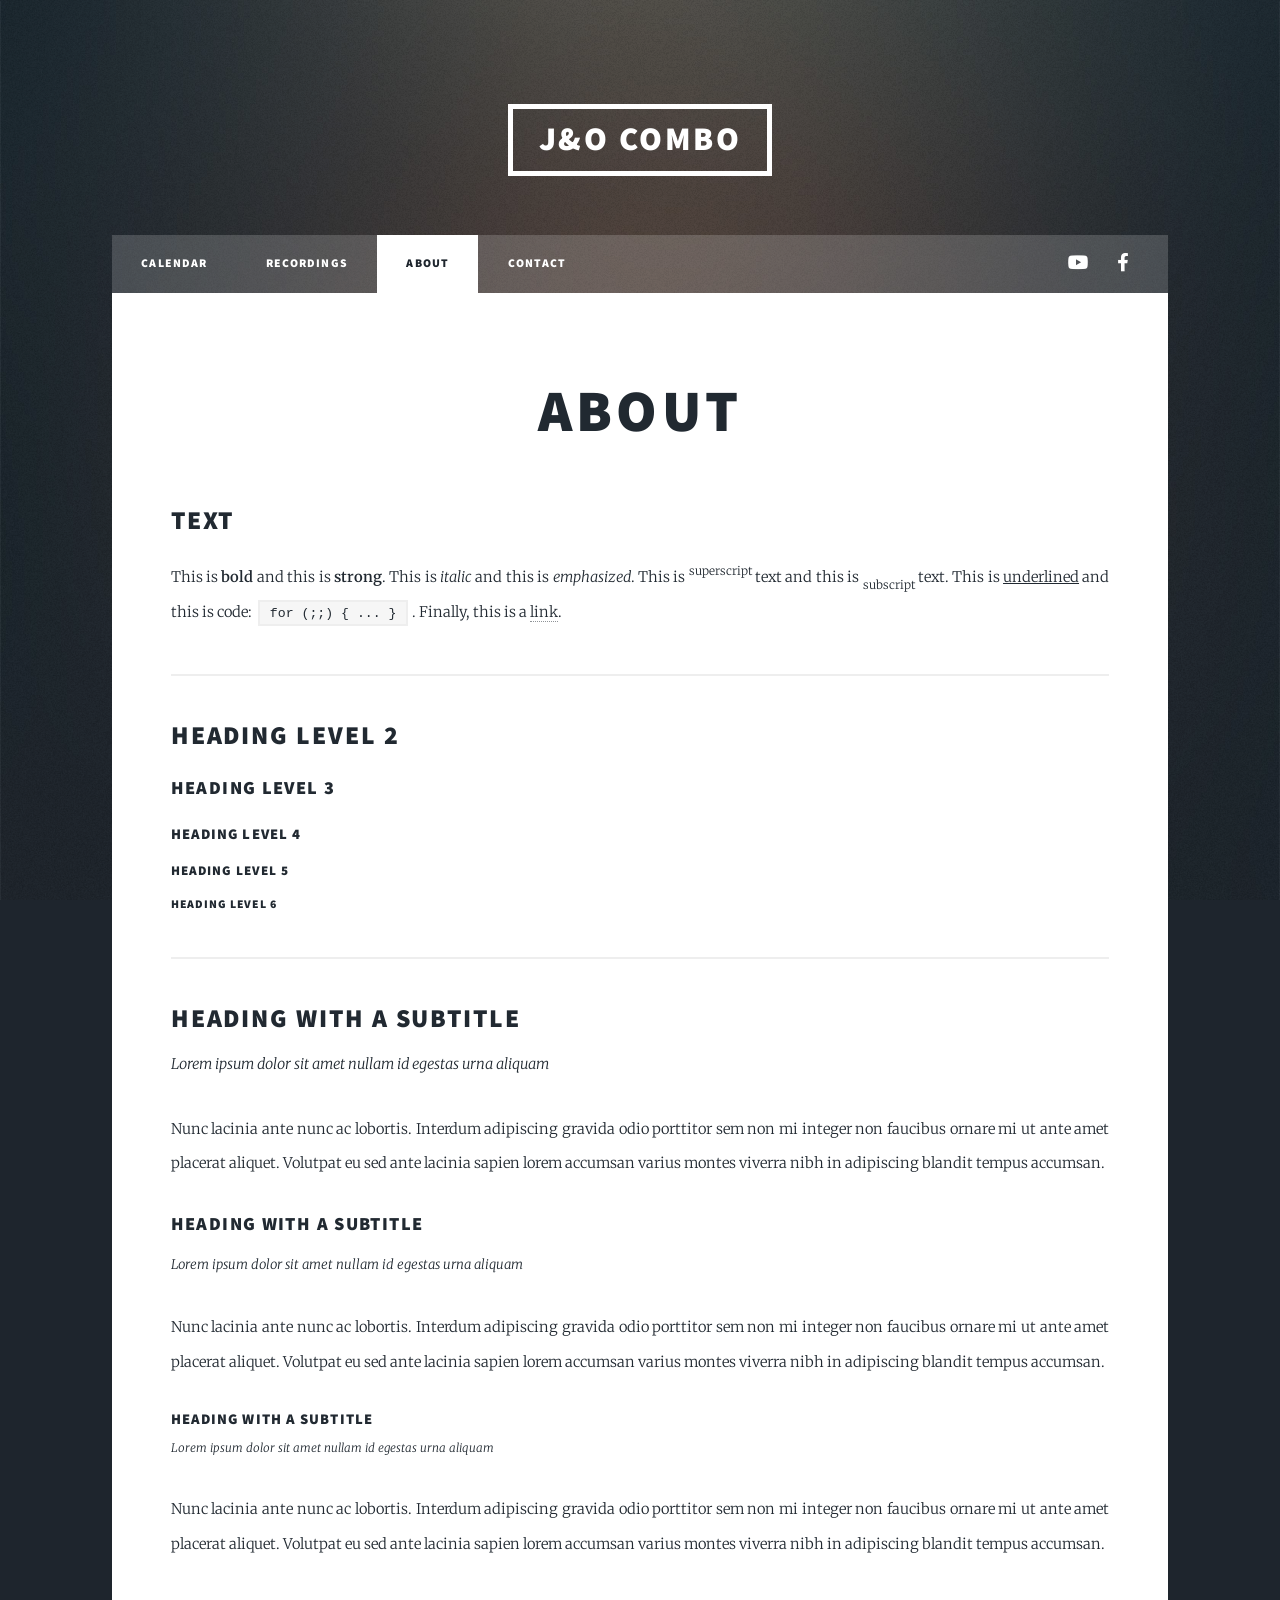
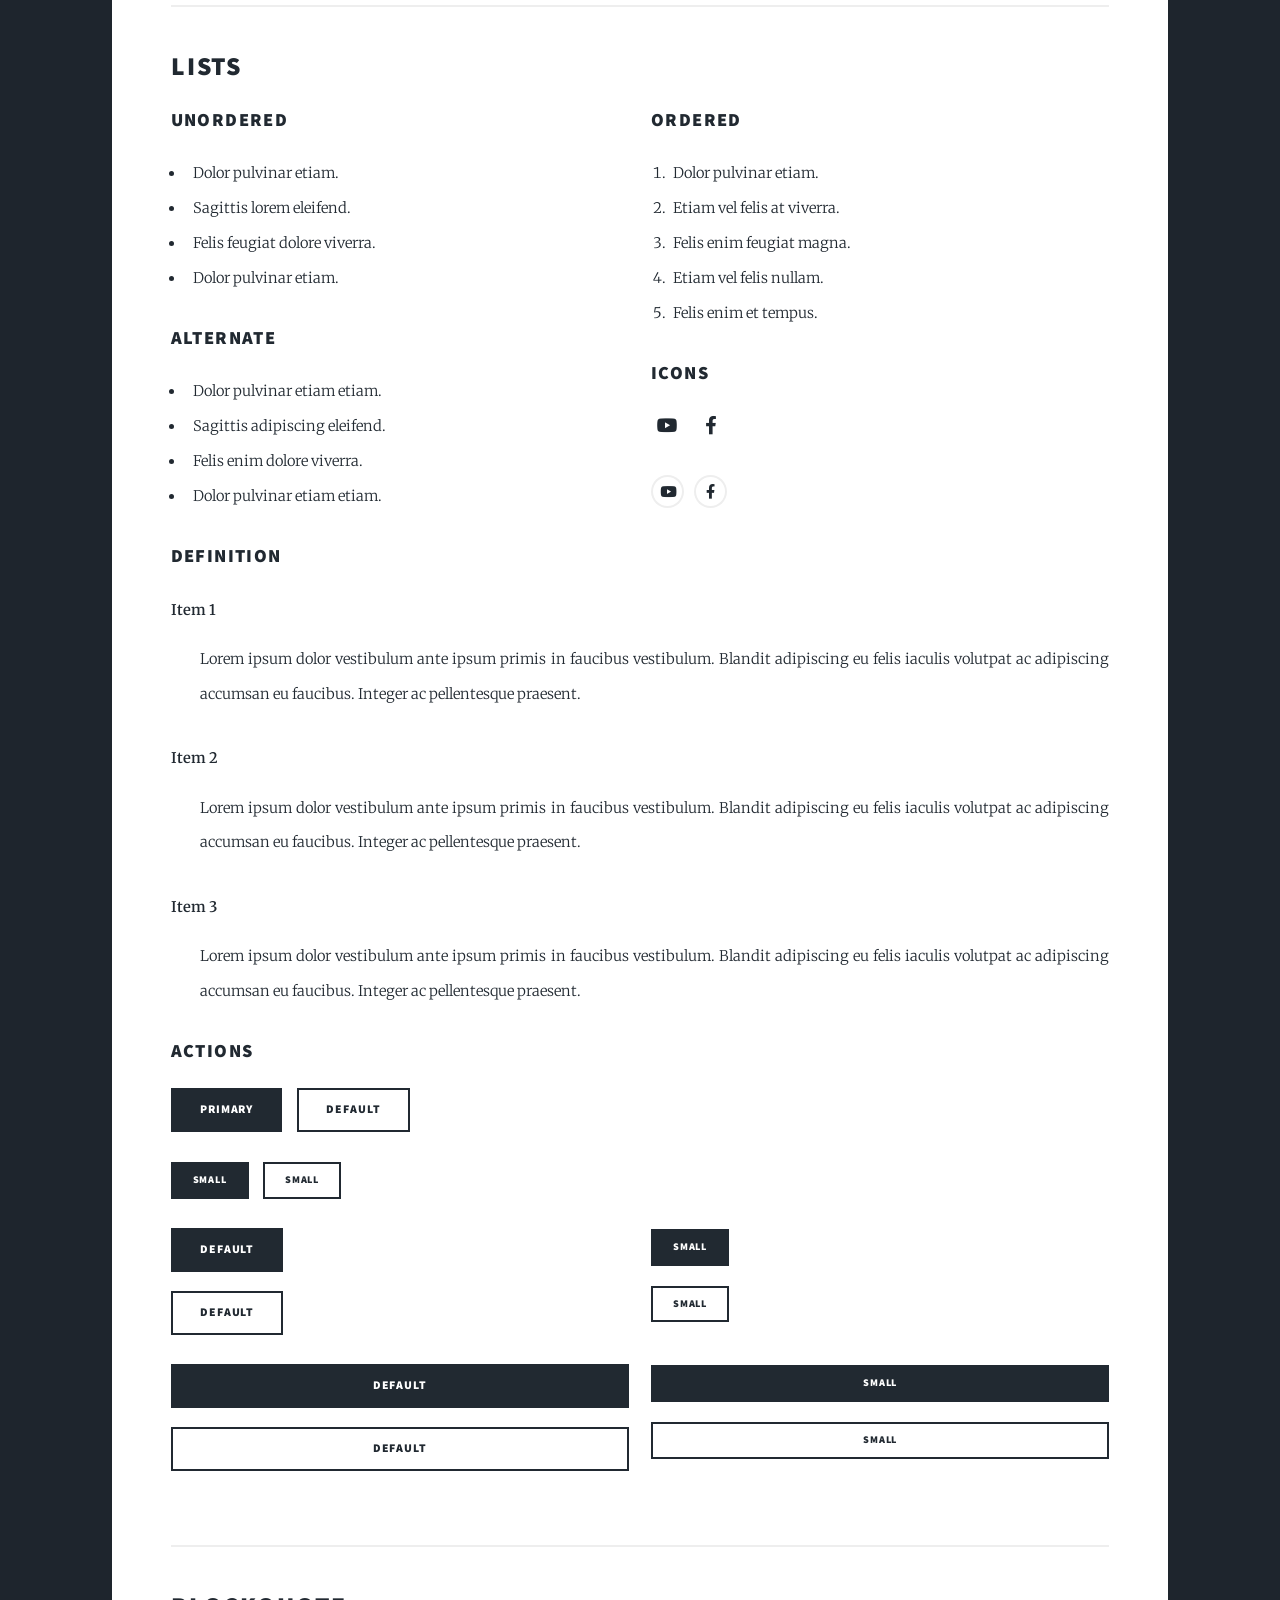
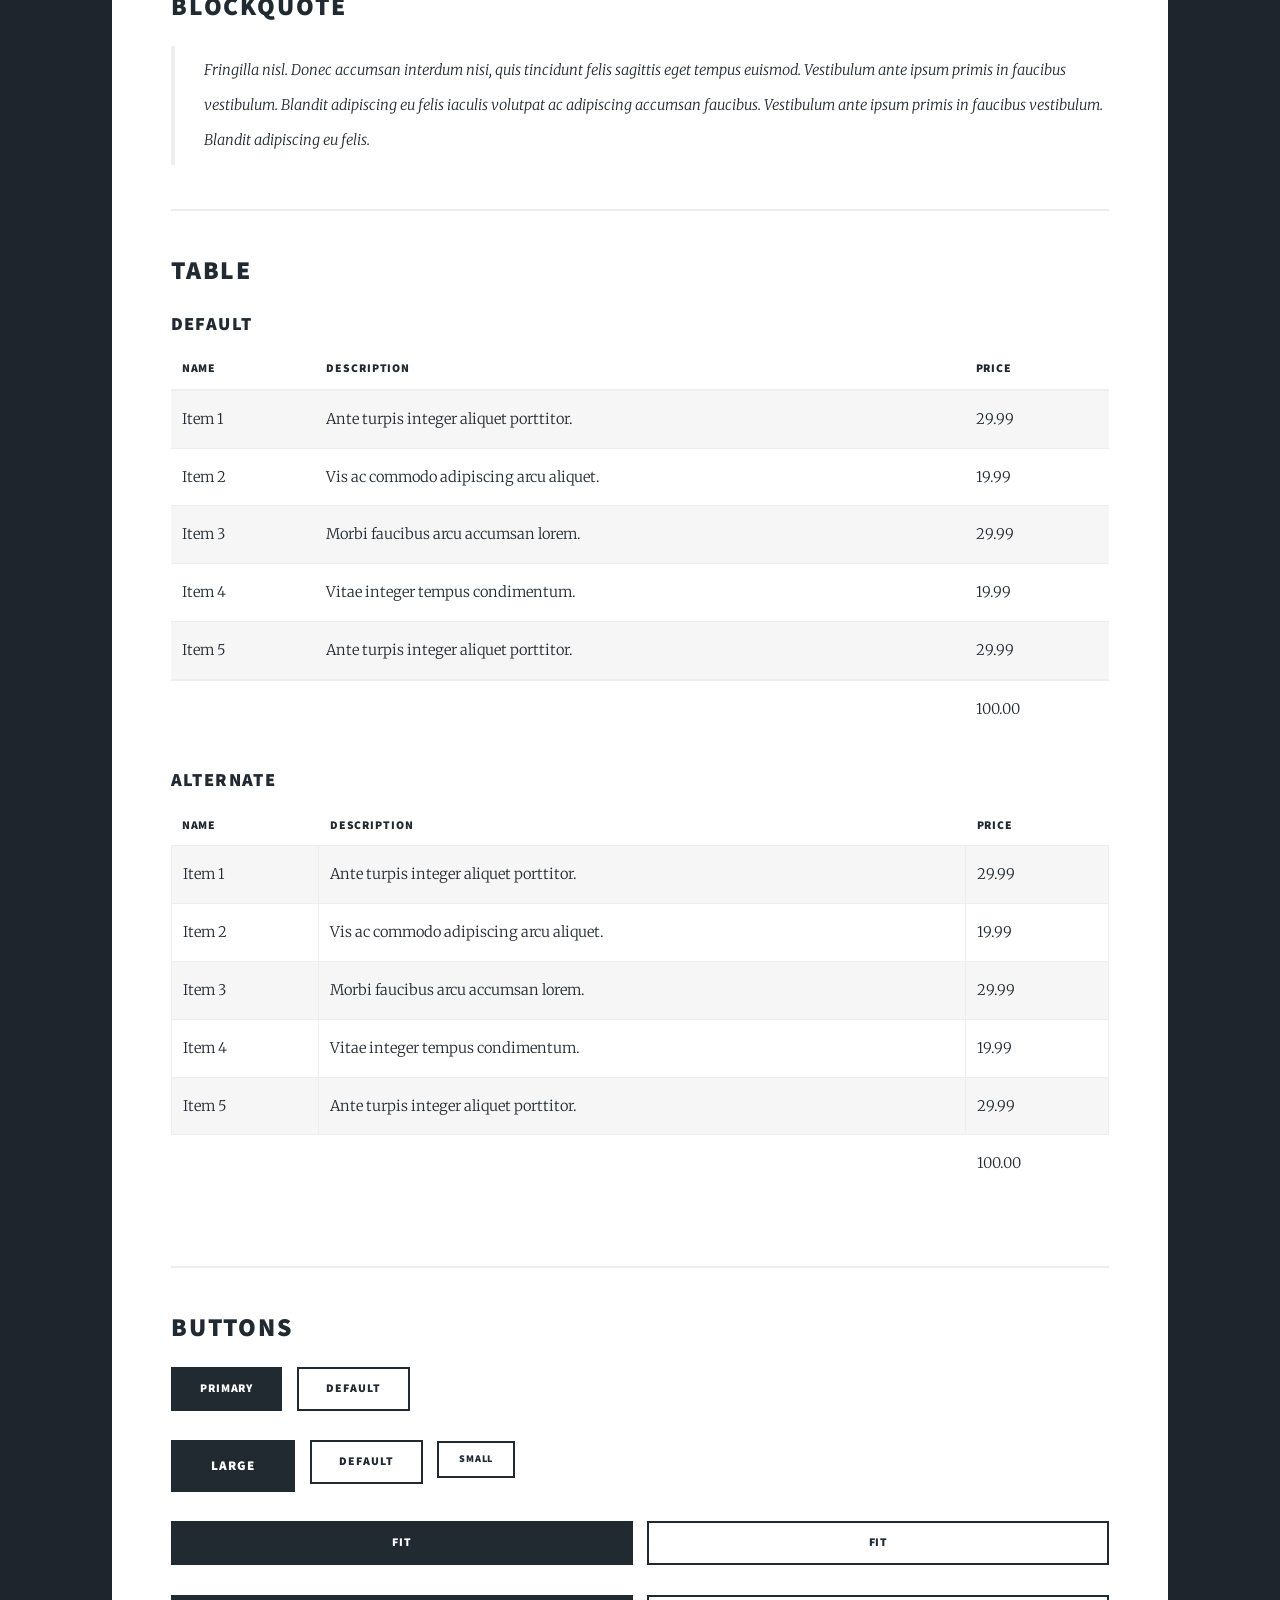
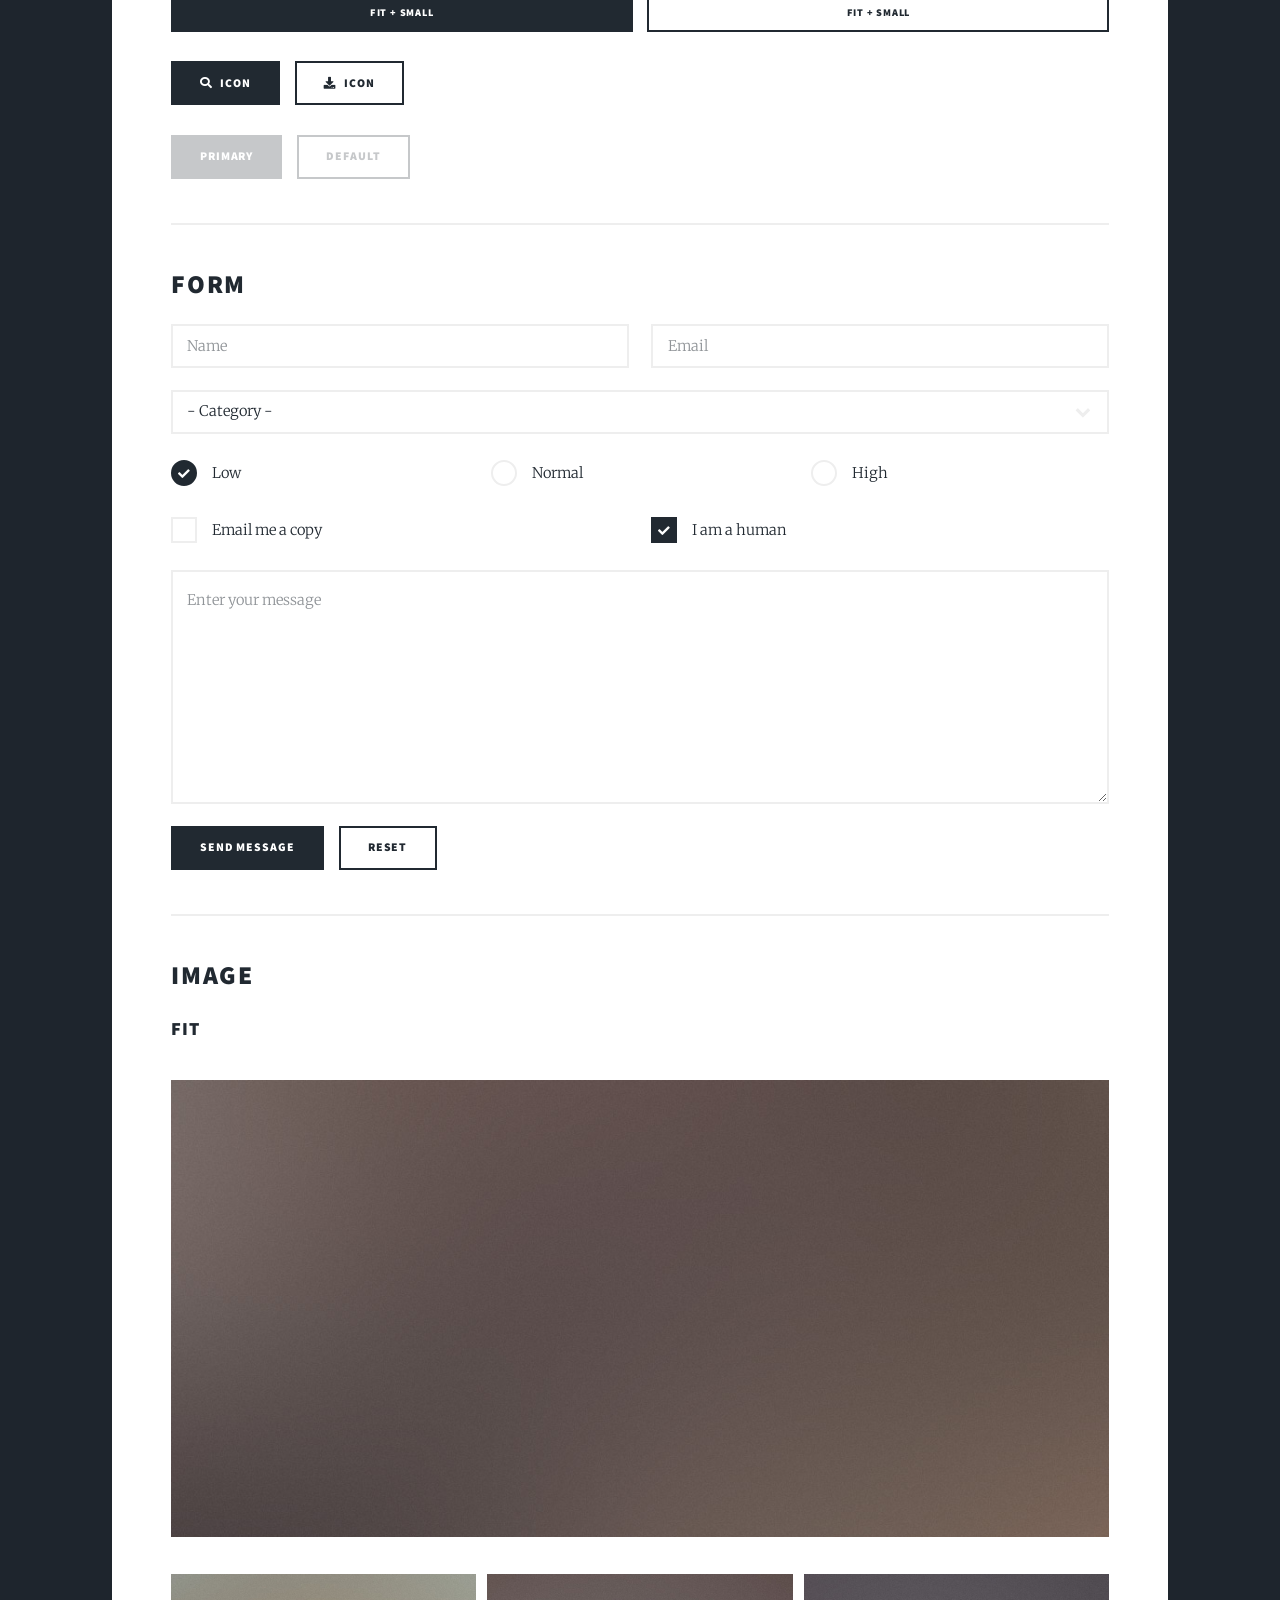
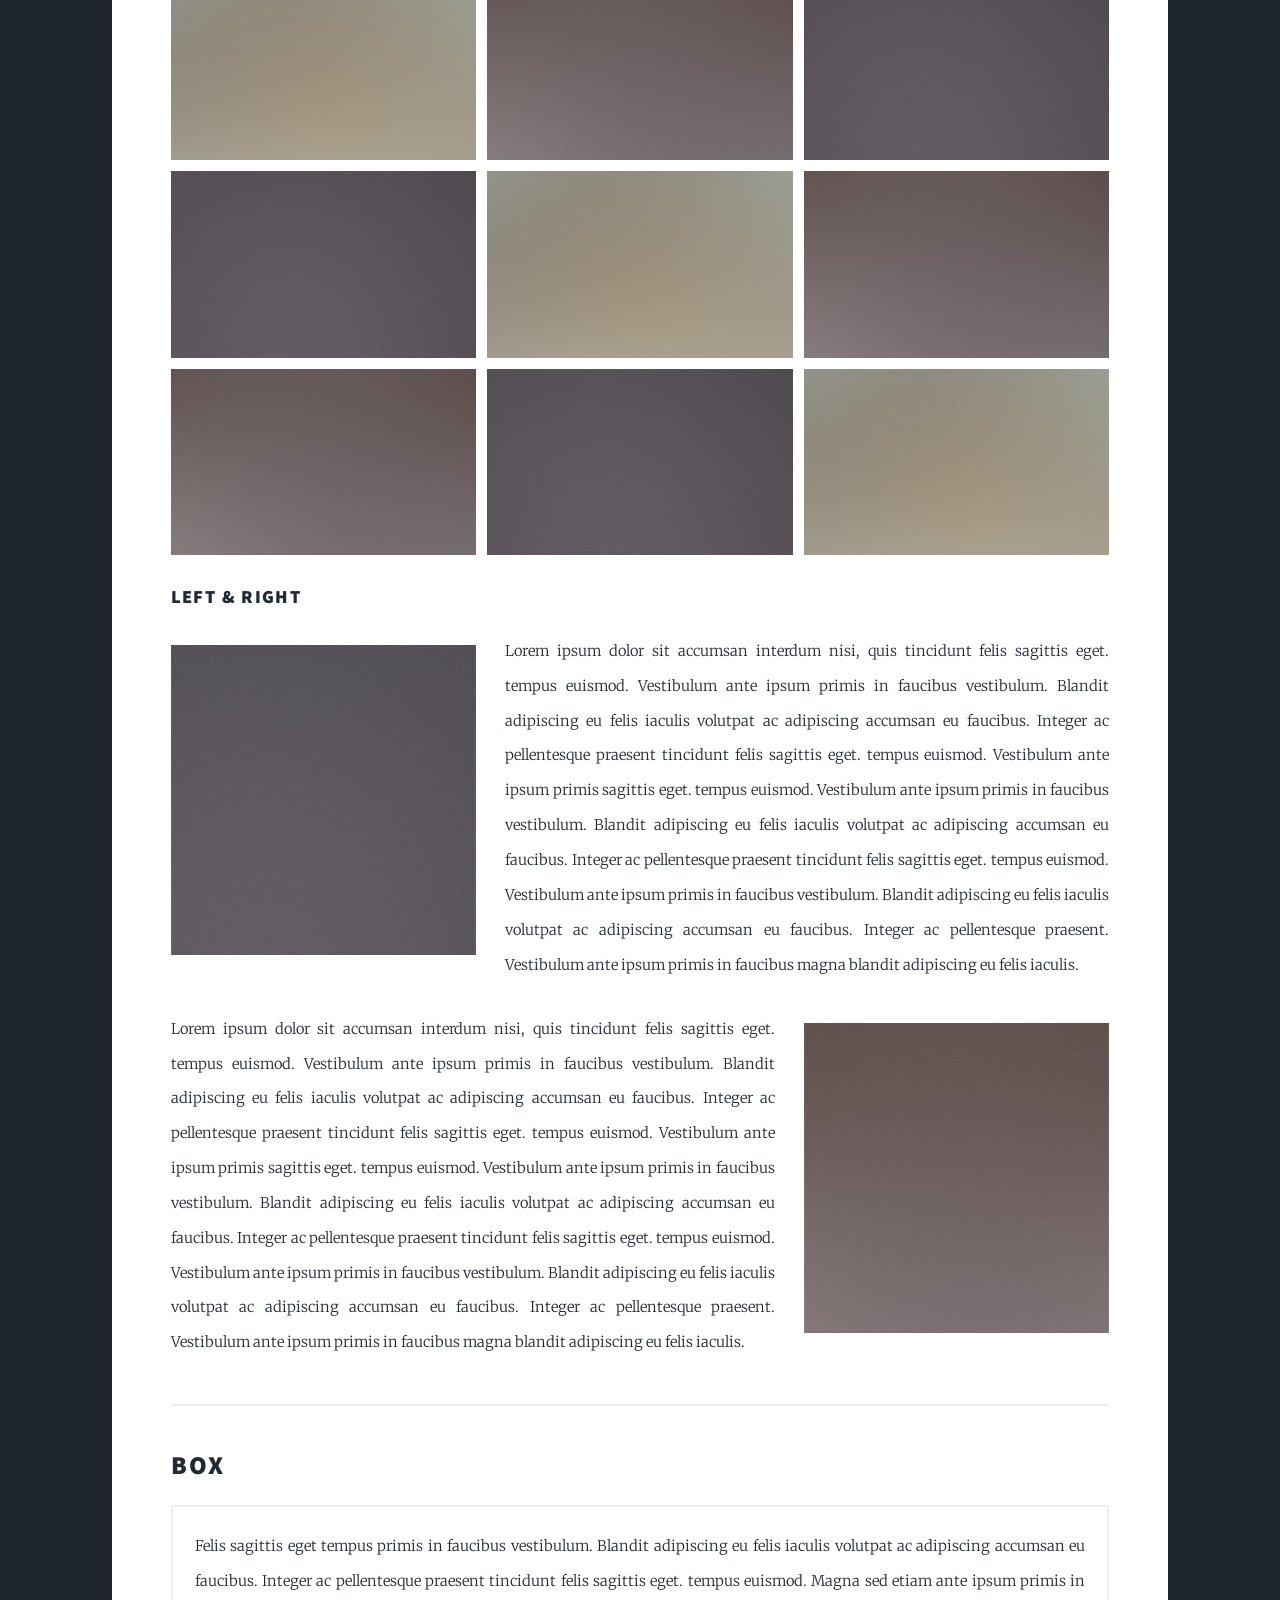
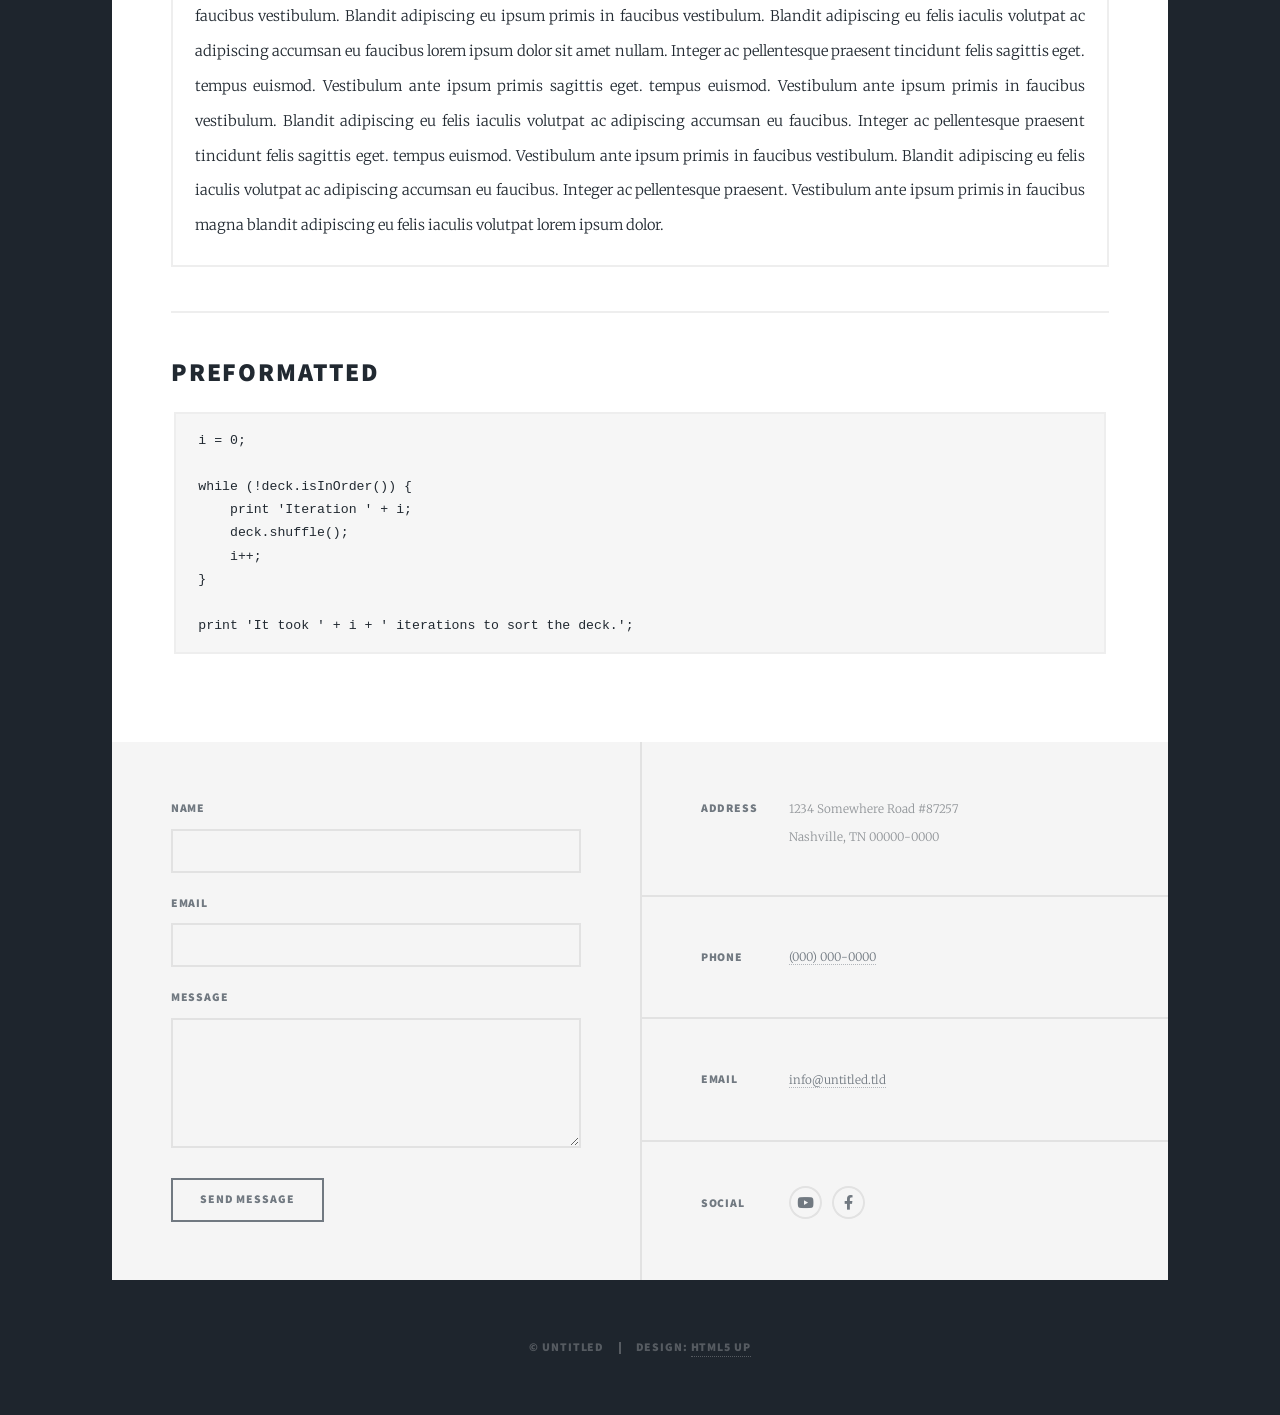
==== commit 3449ed1b: "changed page titles to match page name and main page description" ====
--- a/about.html
+++ b/about.html
@@ -19,15 +19,16 @@
 
 				<!-- Header -->
 					<header id="header">
-						<a href="index.html" class="logo">Massively</a>
+						<a href="index.html" class="logo">J&O Combo</a>
 					</header>
 
 				<!-- Nav -->
 					<nav id="nav">
 						<ul class="links">
-							<li><a href="index.html">This is Massively</a></li>
-							<li><a href="generic.html">Generic Page</a></li>
-							<li class="active"><a href="elements.html">Elements Reference</a></li>
+							<li><a href="index.html">Calendar</a></li>
+							<li><a href="recordings.html">Recordings</a></li>
+							<li class="active"><a href="about.html">About</a></li>
+							<li><a href="contact.html">Contact</a></li>
 						</ul>
 						<ul class="icons">
 							<li><a href="https://www.youtube.com/@J-OCombo" class="icon brands fa-youtube"><span class="label">YouTube</span></a></li>
@@ -40,9 +41,8 @@
 
 						<!-- Post -->
 							<section class="post">
-								<header class="major">
-									<h1>Elements<br />
-									Reference</h1>
+							<header class="major">
+								<h1>About</h1>
 								</header>
 
 								<!-- Text stuff -->
@@ -112,11 +112,11 @@
 											<h3>Icons</h3>
 											<ul class="icons">
 												<li><a href="https://www.youtube.com/@J-OCombo" class="icon brands fa-youtube"><span class="label">YouTube</span></a></li>
-												<li><a href="#" class="icon brands fa-facebook-f"><span class="label">Facebook</span></a></li>
+												<li><a href="https://www.facebook.com/profile.php?id=100080213184592" class="icon brands fa-facebook-f"><span class="label">Facebook</span></a></li>
 											</ul>
 											<ul class="icons alt">
 												<li><a href="https://www.youtube.com/@J-OCombo" class="icon brands alt fa-youtube"><span class="label">YouTube</span></a></li>
-												<li><a href="#" class="icon brands alt fa-facebook-f"><span class="label">Facebook</span></a></li>
+												<li><a href="https://www.facebook.com/profile.php?id=100080213184592" class="icon brands alt fa-facebook-f"><span class="label">Facebook</span></a></li>
 											</ul>
 
 										</div>
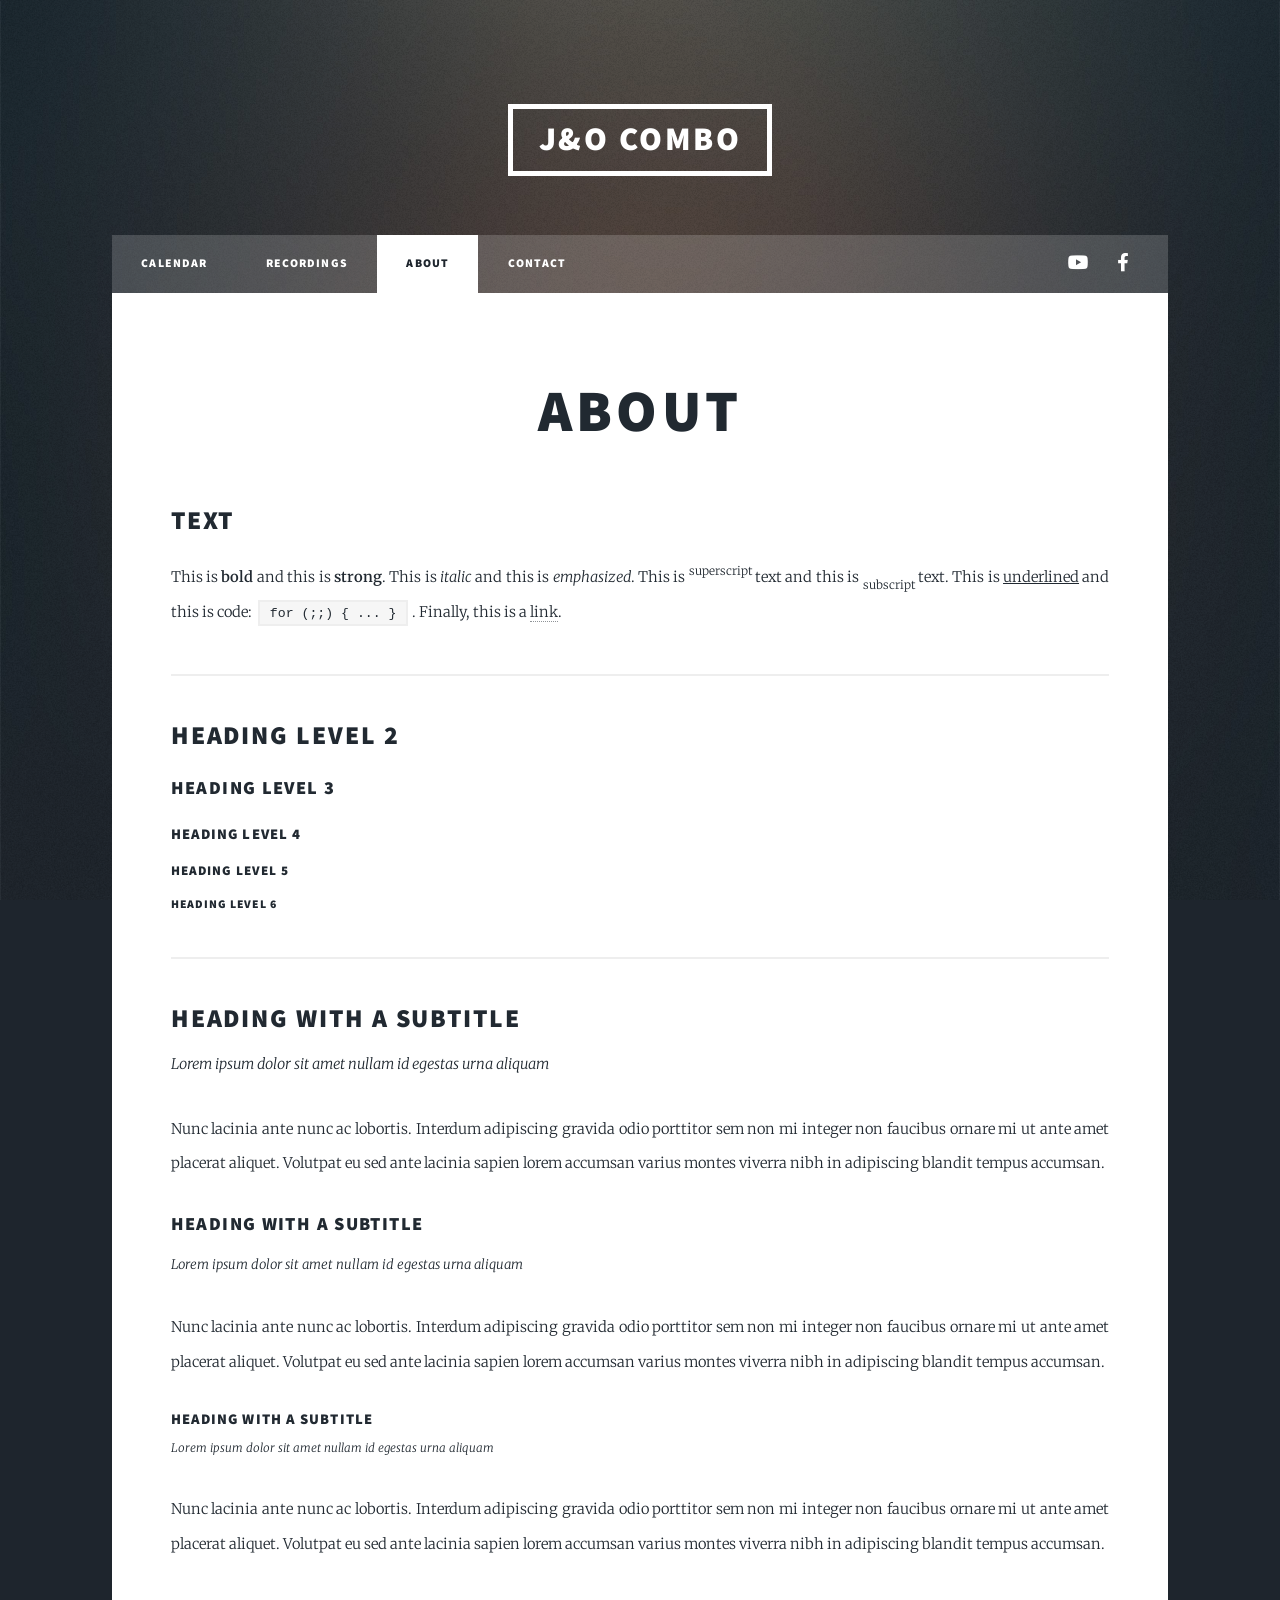
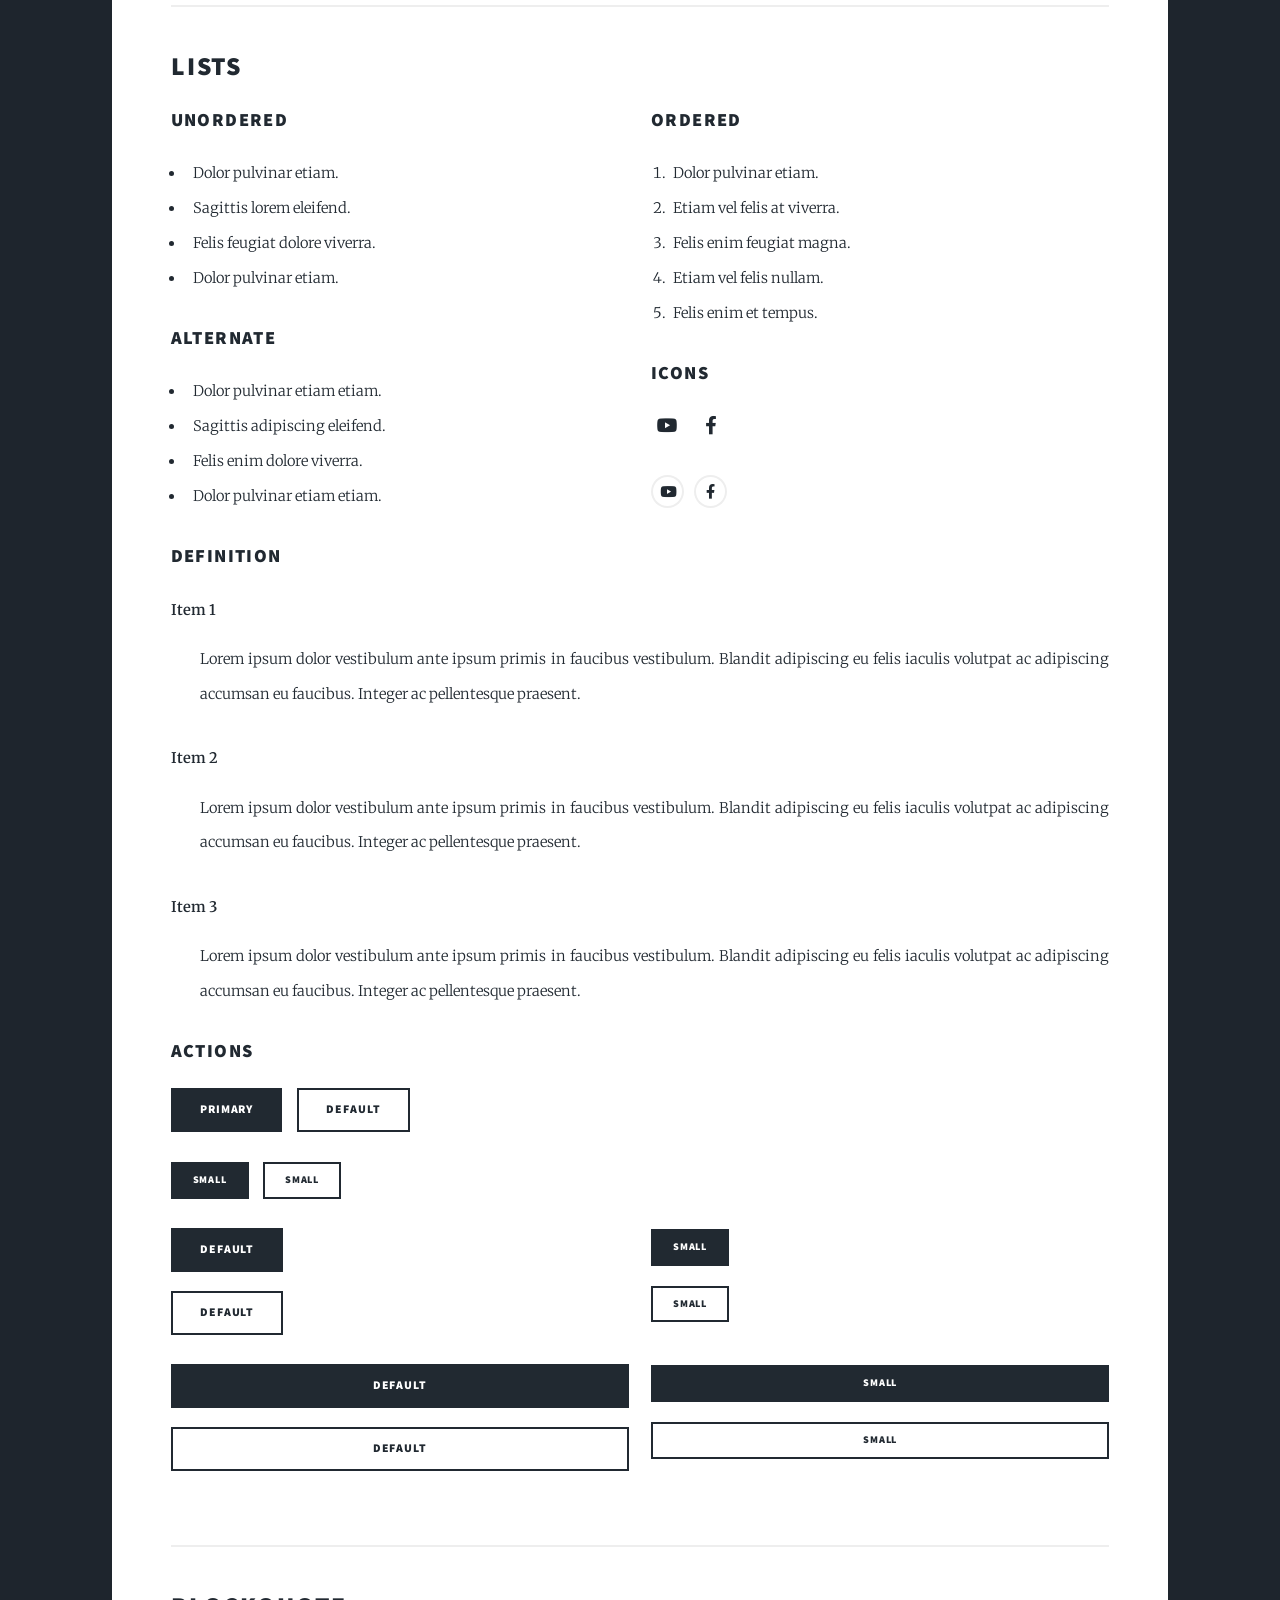
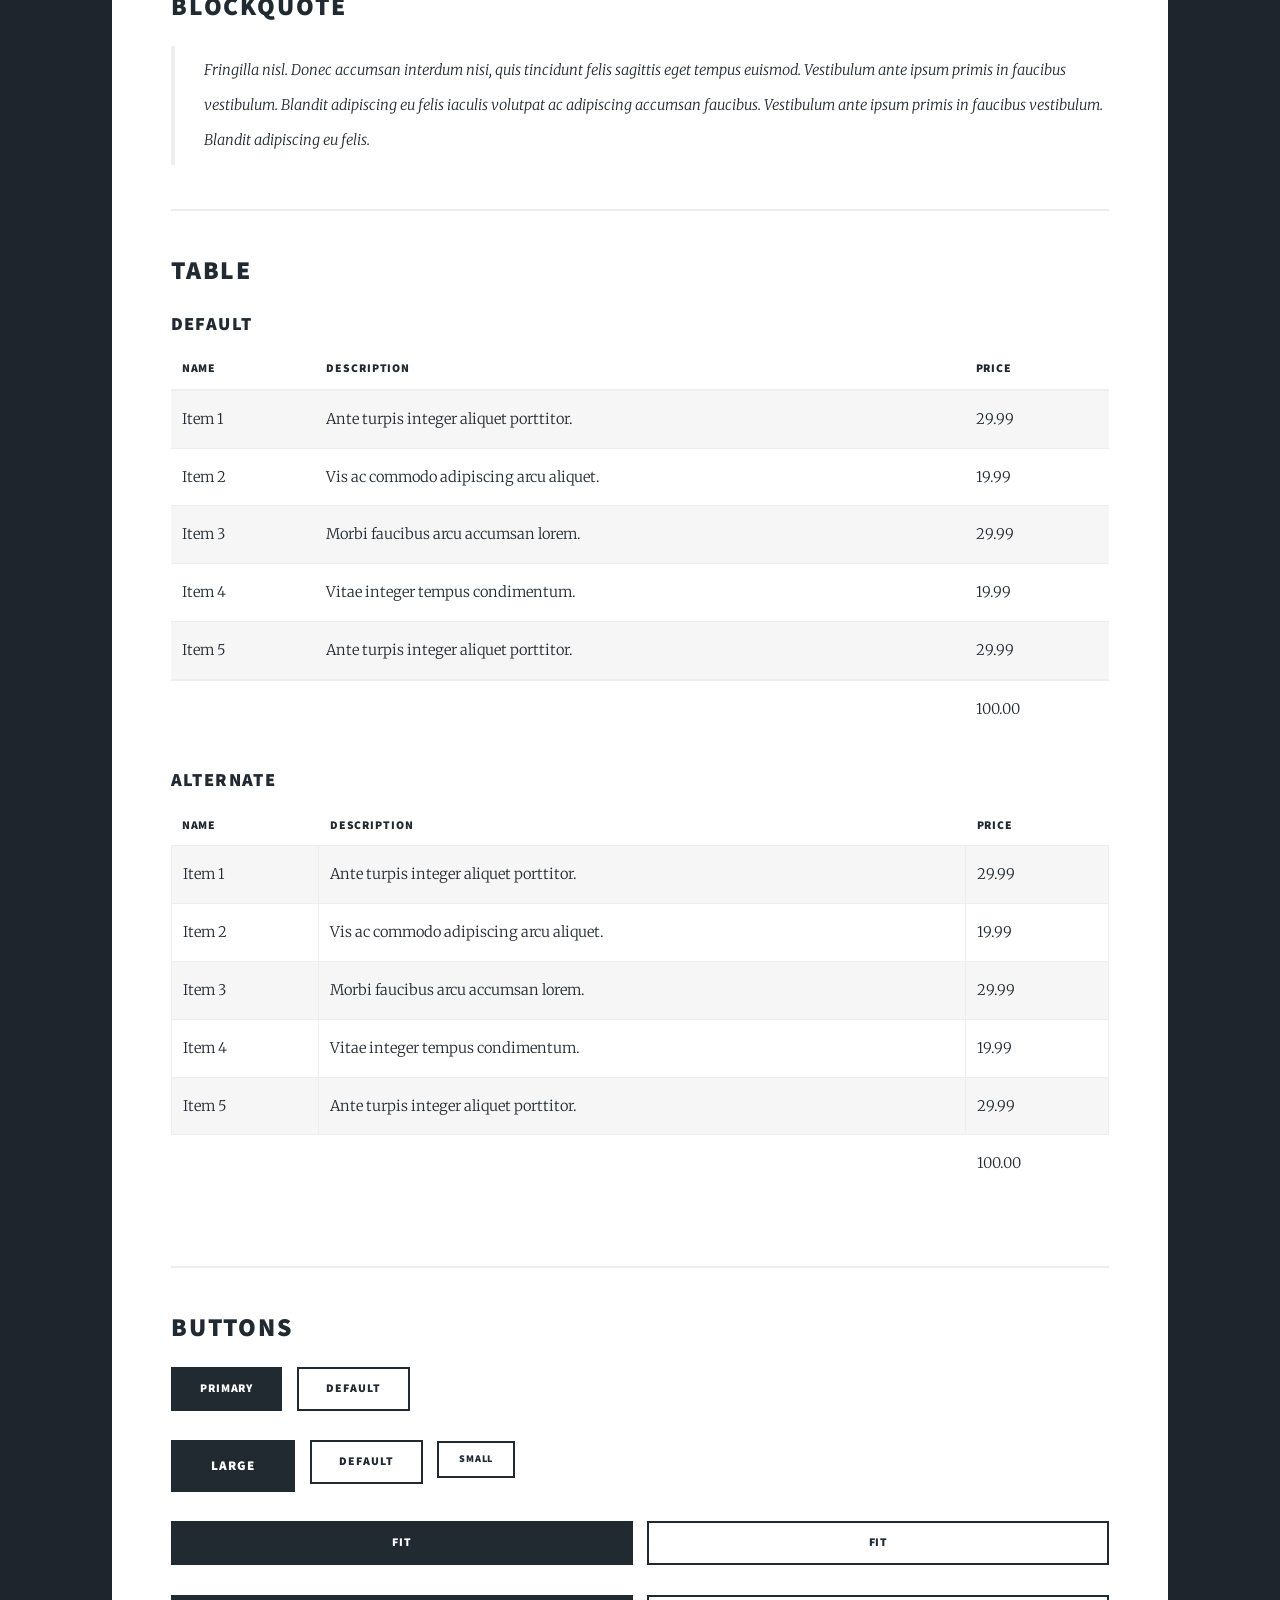
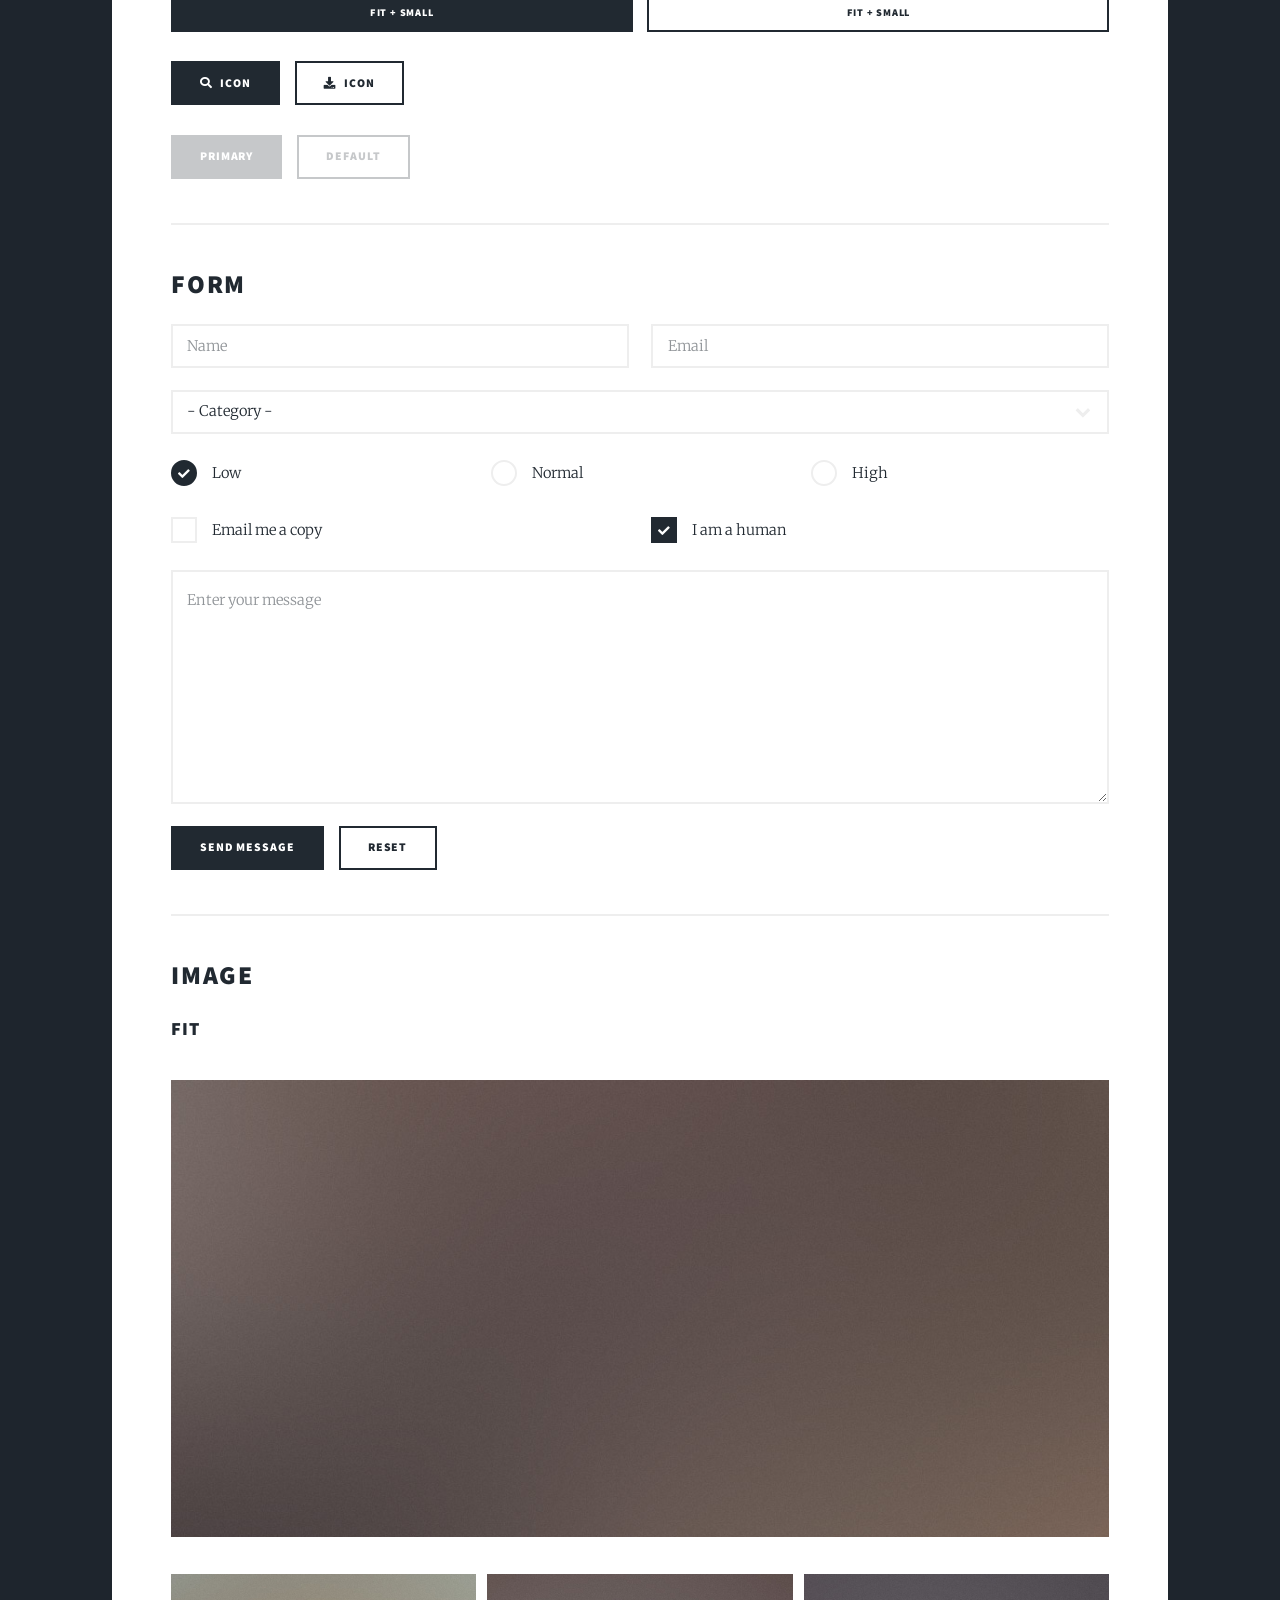
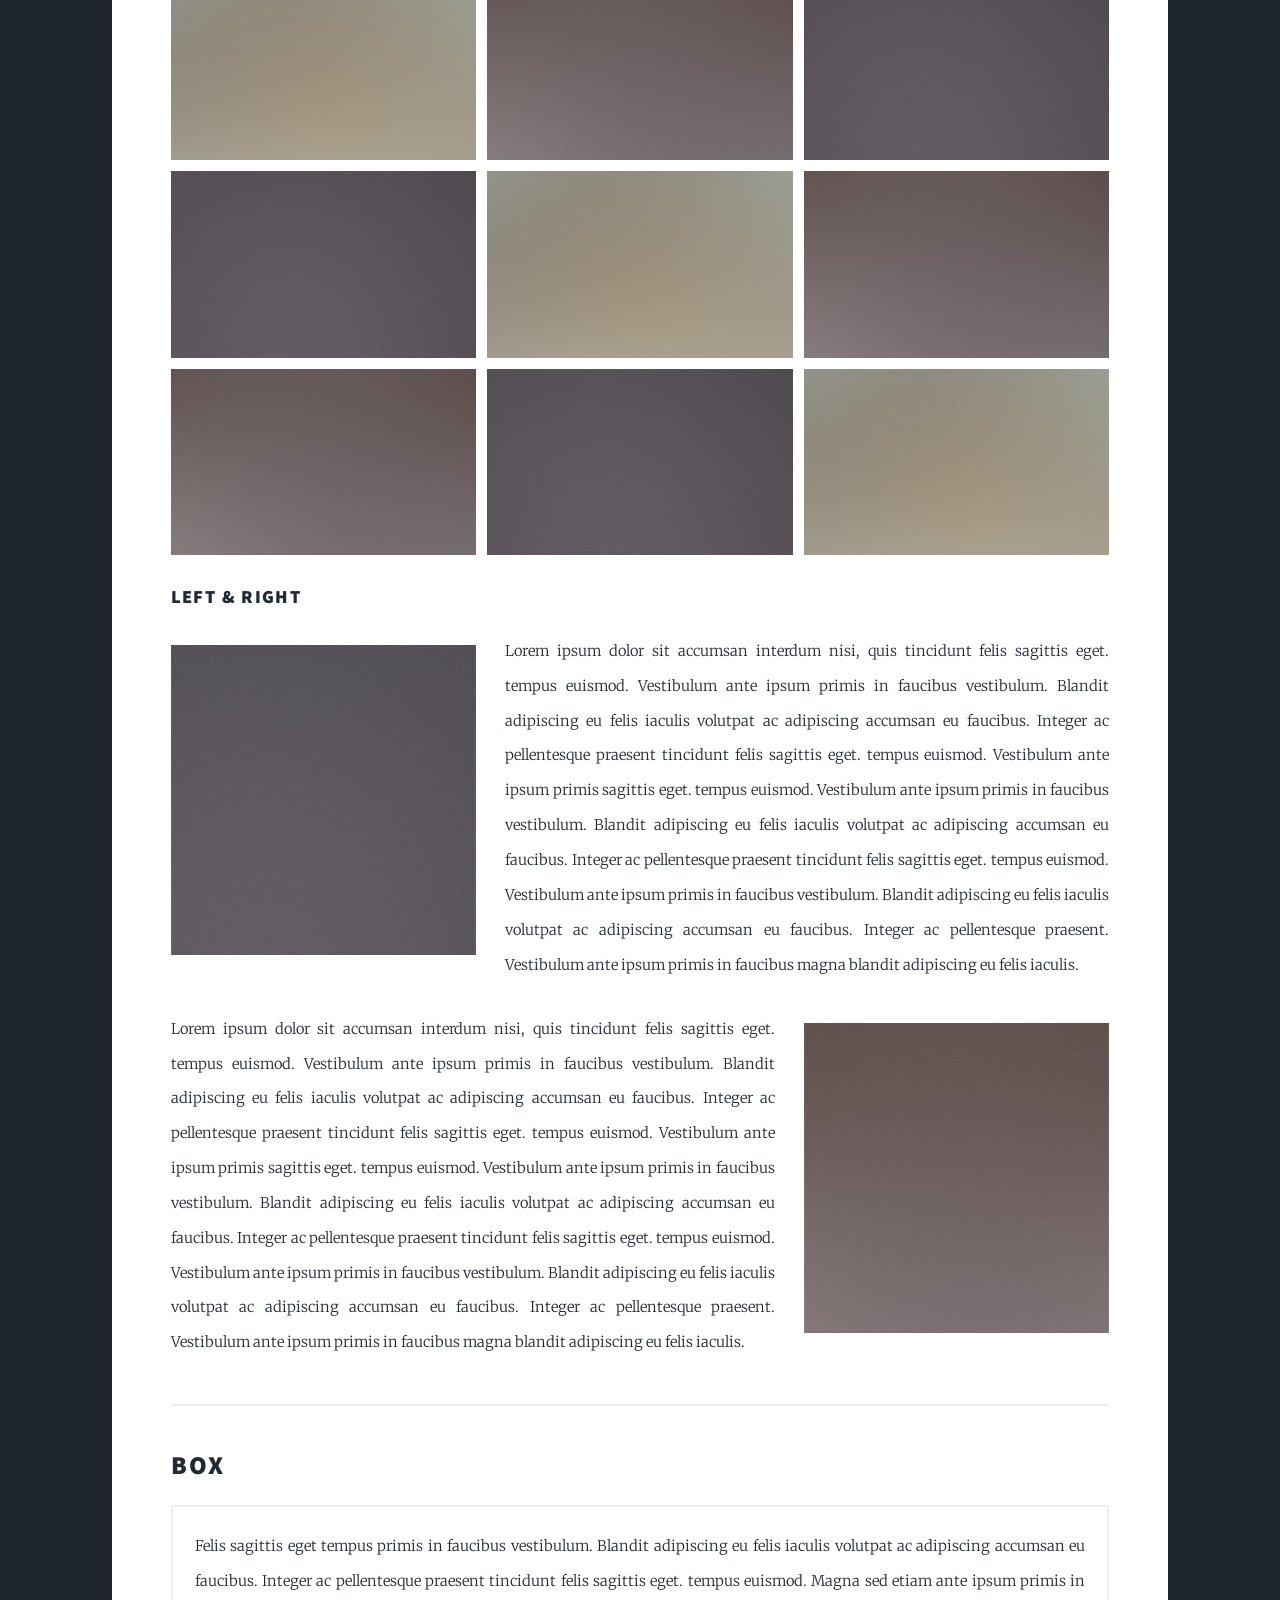
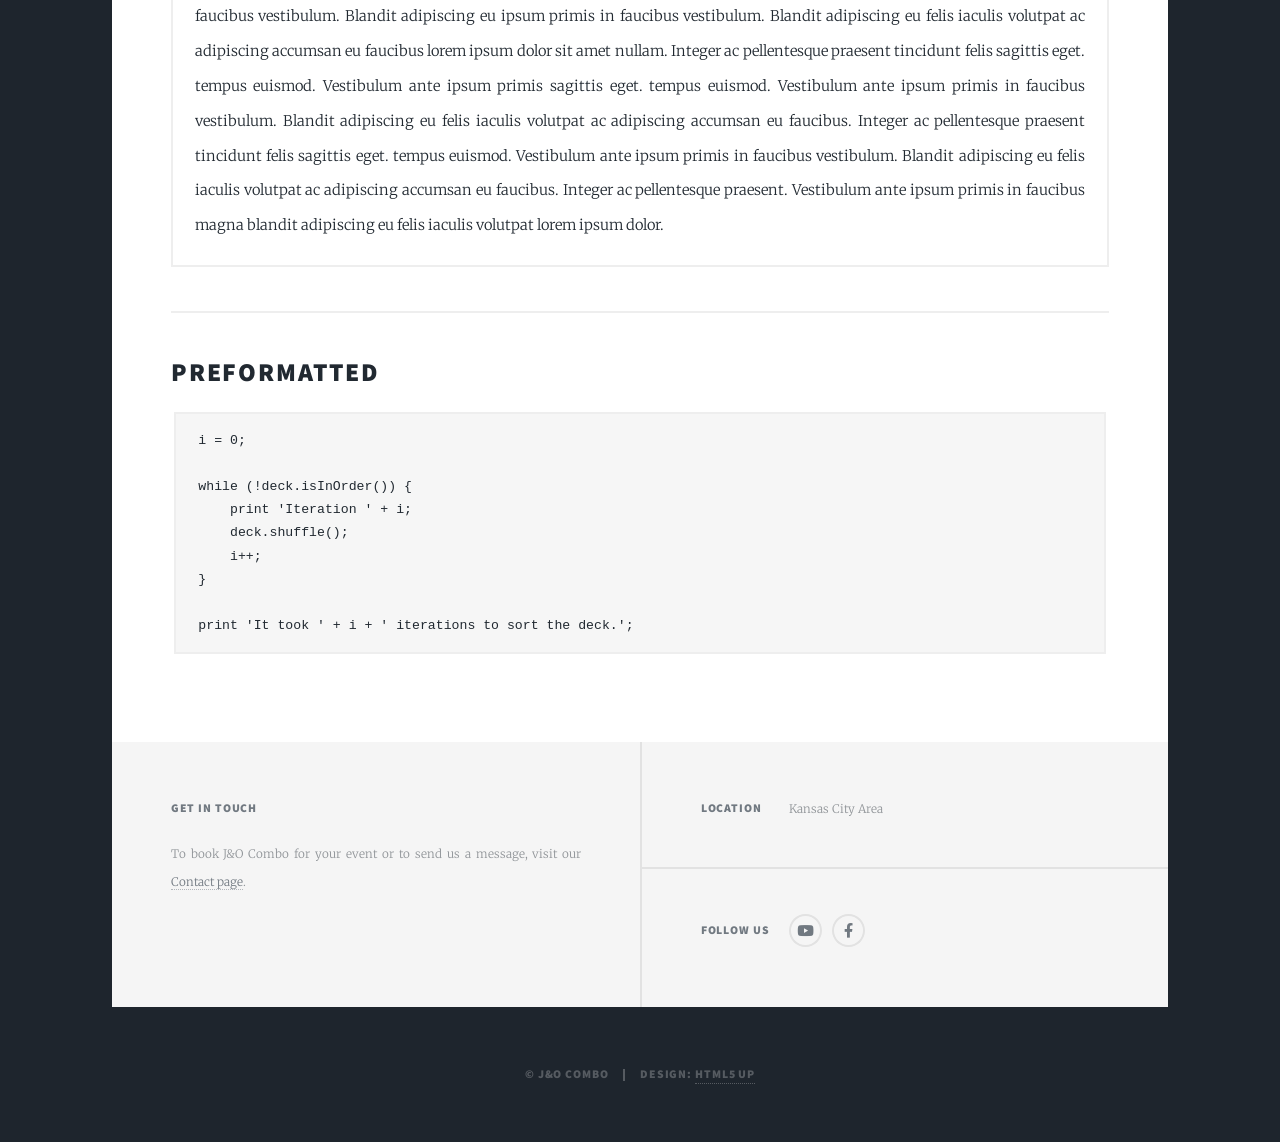
==== commit 6227ab3b: "clean up footers: remove forms, add KC location, mobile-only social links - Remove non-functional co" ====
--- a/about.html
+++ b/about.html
@@ -6,7 +6,7 @@
 -->
 <html>
 	<head>
-		<title>Elements Reference - Massively by HTML5 UP</title>
+		<title>J&O Combo About</title>
 		<meta charset="utf-8" />
 		<meta name="viewport" content="width=device-width, initial-scale=1, user-scalable=no" />
 		<link rel="stylesheet" href="assets/css/main.css" />
@@ -424,45 +424,19 @@
 				<!-- Footer -->
 					<footer id="footer">
 						<section>
-							<form method="post" action="#">
-								<div class="fields">
-									<div class="field">
-										<label for="name">Name</label>
-										<input type="text" name="name" id="name" />
-									</div>
-									<div class="field">
-										<label for="email">Email</label>
-										<input type="text" name="email" id="email" />
-									</div>
-									<div class="field">
-										<label for="message">Message</label>
-										<textarea name="message" id="message" rows="3"></textarea>
-									</div>
-								</div>
-								<ul class="actions">
-									<li><input type="submit" value="Send Message" /></li>
-								</ul>
-							</form>
+							<h3>Get in Touch</h3>
+							<p>To book J&amp;O Combo for your event or to send us a message, visit our <a href="contact.html">Contact page</a>.</p>
 						</section>
 						<section class="split contact">
 							<section class="alt">
-								<h3>Address</h3>
-								<p>1234 Somewhere Road #87257<br />
-								Nashville, TN 00000-0000</p>
+								<h3>Location</h3>
+								<p>Kansas City Area</p>
 							</section>
-							<section>
-								<h3>Phone</h3>
-								<p><a href="#">(000) 000-0000</a></p>
-							</section>
-							<section>
-								<h3>Email</h3>
-								<p><a href="#">info@untitled.tld</a></p>
-							</section>
-							<section>
-								<h3>Social</h3>
+							<section class="footer-social">
+								<h3>Follow Us</h3>
 								<ul class="icons alt">
 									<li><a href="https://www.youtube.com/@J-OCombo" class="icon brands alt fa-youtube"><span class="label">YouTube</span></a></li>
-									<li><a href="#" class="icon brands alt fa-facebook-f"><span class="label">Facebook</span></a></li>
+									<li><a href="https://www.facebook.com/profile.php?id=100080213184592" class="icon brands alt fa-facebook-f"><span class="label">Facebook</span></a></li>
 								</ul>
 							</section>
 						</section>
@@ -470,7 +444,7 @@
 
 				<!-- Copyright -->
 					<div id="copyright">
-						<ul><li>&copy; Untitled</li><li>Design: <a href="https://html5up.net">HTML5 UP</a></li></ul>
+						<ul><li>&copy; J&amp;O Combo</li><li>Design: <a href="https://html5up.net">HTML5 UP</a></li></ul>
 					</div>
 
 			</div>
--- a/assets/css/main.css
+++ b/assets/css/main.css
@@ -1,10 +1,10 @@
 @import url(fontawesome-all.min.css);
 @import url("https://fonts.googleapis.com/css?family=Merriweather:300,700,300italic,700italic|Source+Sans+Pro:900");
 
-/*
-	Massively by HTML5 UP
-	html5up.net | @ajlkn
-	Free for personal and commercial use under the CCA 3.0 license (html5up.net/license)
+/*
+	Massively by HTML5 UP
+	html5up.net | @ajlkn
+	Free for personal and commercial use under the CCA 3.0 license (html5up.net/license)
 */
 
 html, body, div, span, applet, object,
@@ -45,6 +45,30 @@
 		content: '';
 		content: none;
 	}
+
+/* Responsive video embeds */
+.video-wrapper {
+	position: relative;
+	width: 100%;
+	padding-bottom: 56.25%; /* 16:9 aspect ratio */
+	height: 0;
+	overflow: hidden;
+}
+.video-wrapper iframe,
+.video-wrapper object,
+.video-wrapper embed {
+	position: absolute;
+	top: 0;
+	left: 0;
+	width: 100%;
+	height: 100%;
+	border: 0;
+}
+
+.video-desc {
+	text-align: center;
+	margin-top: 1rem;
+}
 
 table {
 	border-collapse: collapse;
@@ -2676,6 +2700,15 @@
 			transform: scale(1.05);
 		}
 
+		/* Disable hover transform for the intro image so it remains static */
+		#intro a.image img {
+			-moz-transform: none !important;
+			-webkit-transform: none !important;
+			-ms-transform: none !important;
+			transform: none !important;
+			transition: none !important;
+		}
+
 /* Actions */
 
 	ul.actions {
@@ -3285,7 +3318,7 @@
 
 	#intro {
 		color: #ffffff;
-		padding: 8rem 4rem 6rem 4rem ;
+		padding: 2rem 4rem 6rem 4rem ;
 		-moz-align-items: center;
 		-webkit-align-items: center;
 		-ms-align-items: center;
@@ -3298,10 +3331,10 @@
 		-webkit-flex-direction: column;
 		-ms-flex-direction: column;
 		flex-direction: column;
-		-moz-justify-content: -moz-flex-end;
-		-webkit-justify-content: -webkit-flex-end;
-		-ms-justify-content: -ms-flex-end;
-		justify-content: flex-end;
+		-moz-justify-content: center;
+		-webkit-justify-content: center;
+		-ms-justify-content: center;
+		justify-content: center;
 		-moz-transition: opacity 1s ease, -moz-transform 1s ease;
 		-webkit-transition: opacity 1s ease, -webkit-transform 1s ease;
 		-ms-transition: opacity 1s ease, -ms-transform 1s ease;
@@ -3581,27 +3614,37 @@
 				color: #18bfef !important;
 			}
 
-		@media screen and (max-width: 980px) {
-
-			#header {
-				height: 14rem;
-				padding-bottom: 4rem;
-			}
-
-		}
-
-		@media screen and (max-width: 736px) {
-
-			#header {
-				padding-bottom: 3rem;
-			}
-
-				#header .logo {
-					font-size: 1.75rem;
-					border-width: 3px !important;
-				}
-
-		}
+			/* Responsive header logo */
+			#header .logo img {
+					display: block;
+					max-width: 100%;
+					height: auto;
+					max-height: 6rem;
+				}
+
+			/* Intro logo scales but stays centered */
+			#intro .image.main img {
+					display: block;
+					width: 100%;
+					max-width: 32rem;
+					aspect-ratio: 1 / 1;
+					object-fit: cover;
+					margin: 0 auto;
+					border-radius: 50%;
+				}
+
+	@media screen and (max-width: 736px) {
+
+		#header {
+			padding-bottom: 3rem;
+		}
+
+		#header .logo {
+			font-size: 1.75rem;
+			border-width: 3px !important;
+		}
+
+	}
 
 /* Nav */
 
@@ -4686,4 +4729,15 @@
 			visibility: visible;
 		}
 
-	}+	}
+
+/* Footer social links - hidden on desktop, shown on mobile (hamburger menu breakpoint) */
+#footer .footer-social {
+	display: none;
+}
+
+@media screen and (max-width: 980px) {
+	#footer .footer-social {
+		display: block;
+	}
+}
